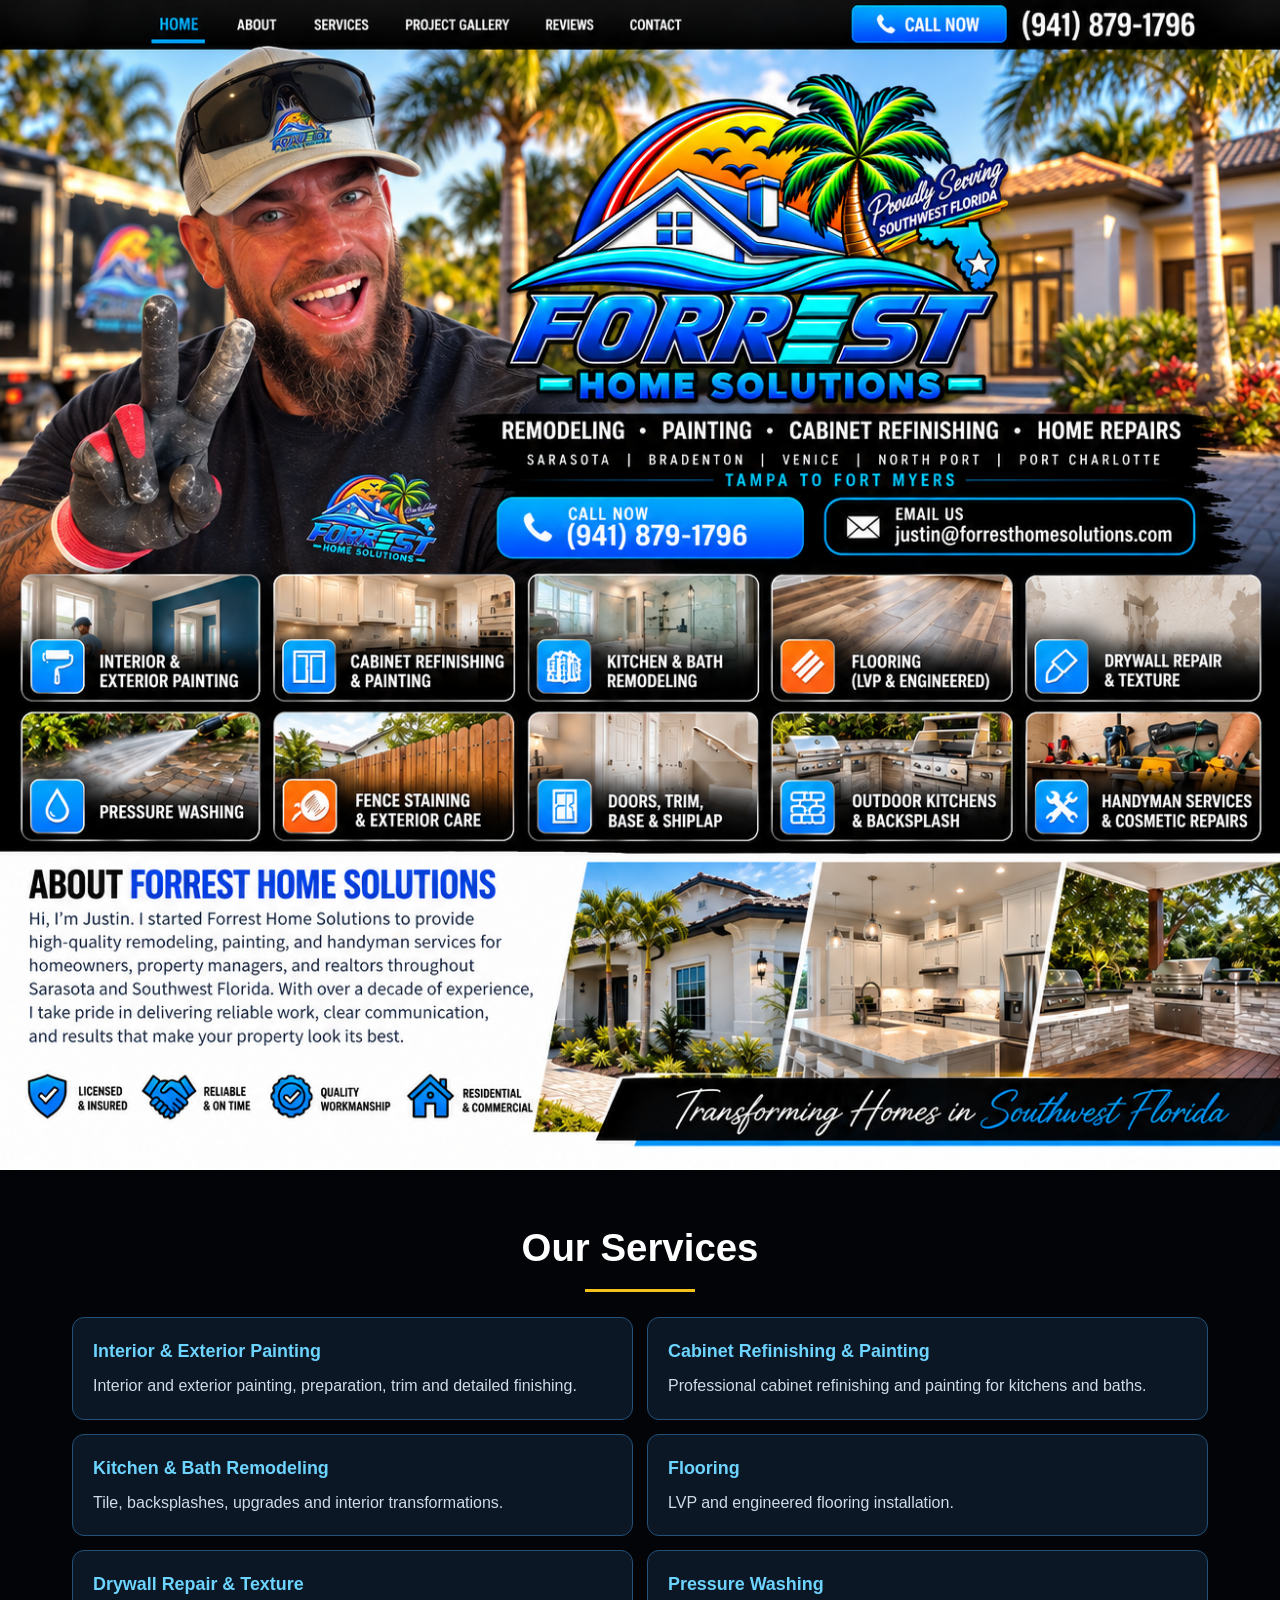
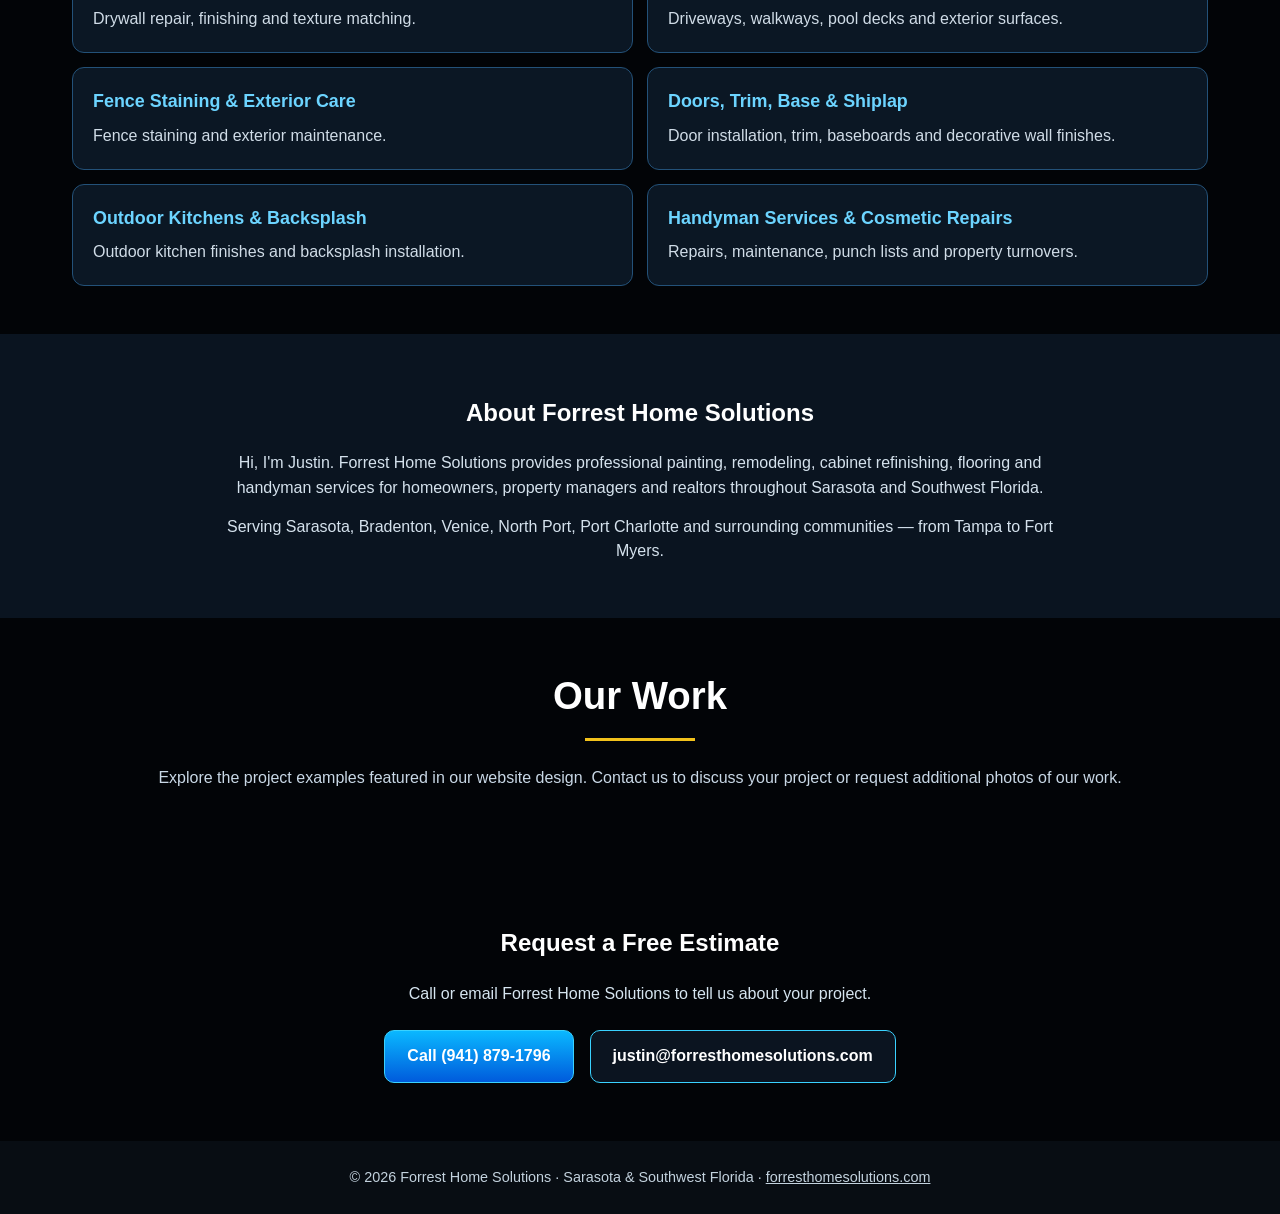
==== index.html @ 239de5be "Add files via upload" ====
<!doctype html>
<html lang="en"><head><meta charset="utf-8"><meta name="viewport" content="width=device-width,initial-scale=1">
<title>Forrest Home Solutions | Remodeling, Painting & Home Repairs</title>
<meta name="description" content="Forrest Home Solutions offers remodeling, painting, cabinet refinishing, flooring, drywall and home repair services in Sarasota and Southwest Florida.">
<meta name="theme-color" content="#02060b"><meta property="og:title" content="Forrest Home Solutions">
<meta property="og:image" content="https://forresthomesolutions.com/assets/approved-website-design.png">
<link rel="icon" href="assets/favicon.svg" type="image/svg+xml">
<link rel="canonical" href="https://forresthomesolutions.com/">
<style>:root{color-scheme:dark;--blue:#05b5ff;--gold:#f2c21b}
*{box-sizing:border-box}html{scroll-behavior:smooth}
body{margin:0;background:#020407;color:#fff;font:16px/1.55 Arial,Helvetica,sans-serif}
a{color:inherit}
.approved{position:relative;max-width:1312px;margin:0 auto;line-height:0}
.approved img{display:block;width:100%;height:auto}
.hotspot{position:absolute;display:block;z-index:2;border-radius:5px}
.hotspot:focus-visible,.hotspot:hover{outline:2px solid rgba(0,191,255,.75);outline-offset:-2px;background:rgba(0,174,255,.08)}
.quick,.mobile-actions{display:none}
.more{max-width:1180px;margin:0 auto;padding:48px 22px}
.more h2{font-size:clamp(1.8rem,3vw,2.5rem);text-align:center;margin:0 0 25px}
.more h2:after{content:'';display:block;width:110px;height:3px;background:var(--gold);margin:12px auto}
.service-grid{display:grid;grid-template-columns:repeat(2,minmax(0,1fr));gap:14px}
.service{background:#0b1724;border:1px solid #235178;border-radius:12px;padding:20px;scroll-margin-top:20px}
.service h3{margin:0 0 8px;color:#6cd4ff;font-size:1.12rem}.service p{color:#d0dce7;margin:0}
.about{background:#0a1420;padding:40px 22px;text-align:center}.about p{max-width:850px;margin:0 auto 14px;color:#d5e2ed}
.cta{display:inline-block;background:linear-gradient(#0ab8ff,#005bdc);color:#fff;text-decoration:none;padding:13px 22px;border:1px solid #3ad2ff;border-radius:10px;font-weight:bold;margin:8px}
.cta.alt{background:#0b1420}
.contact{text-align:center;padding:50px 22px}.contact p{color:#d6e5f0}
footer{text-align:center;padding:25px;background:#080d13;color:#c3d2de;font-size:.9rem}
@media(max-width:700px){
 .quick{display:flex;gap:8px;position:sticky;top:0;z-index:5;background:#030b14;padding:9px;justify-content:center;border-bottom:1px solid #1d7ec6}
 .quick a{flex:1;text-align:center;background:#076bd0;text-decoration:none;font-size:15px;font-weight:bold;padding:13px 5px;border-radius:8px;min-height:48px}
 .approved{width:100%;overflow:hidden}
 /* Zoom the original approved artwork on phones without altering the source image. */
 .approved img{width:155%;max-width:none;height:auto;margin-left:-27.5%}
 .approved .hotspot{display:none}
 .mobile-actions{display:grid;grid-template-columns:1fr 1fr;gap:10px;padding:14px 14px 20px;background:#020407}
 .mobile-actions .cta{margin:0;text-align:center;min-height:54px;display:flex;align-items:center;justify-content:center;font-size:17px}
 .service-grid{grid-template-columns:1fr}.more{padding:28px 16px}
 .contact .cta{display:block;margin:12px auto;max-width:420px;overflow-wrap:anywhere}
}
@media(prefers-reduced-motion:reduce){html{scroll-behavior:auto}}
</style></head>
<body id="home">
<nav class="quick" aria-label="Mobile quick actions"><a href="tel:+19418791796">Call Now</a><a href="mailto:justin@forresthomesolutions.com">Email Us</a><a href="#services">Services</a></nav>
<main>
<section class="approved" aria-label="Approved Forrest Home Solutions website artwork and navigation">
<img src="assets/approved-website-design.png" width="1312" height="1199" alt="Forrest Home Solutions approved website artwork with AI portrait, company logo, and service photos">
<a class="hotspot" aria-label="Home" href="#home" style="left:10.6707%;top:0%;width:4.4207%;height:3.9199%"></a><a class="hotspot" aria-label="About" href="#about" style="left:16.5396%;top:0%;width:4.0396%;height:3.9199%"></a><a class="hotspot" aria-label="Services" href="#services" style="left:22.4085%;top:0%;width:5.564%;height:3.9199%"></a><a class="hotspot" aria-label="Project gallery" href="#gallery" style="left:28.9634%;top:0%;width:9.1463%;height:3.9199%"></a><a class="hotspot" aria-label="Reviews" href="#contact" style="left:38.6433%;top:0%;width:5.2591%;height:3.9199%"></a><a class="hotspot" aria-label="Contact" href="#contact" style="left:45.2744%;top:0%;width:5.8689%;height:3.9199%"></a><a class="hotspot" aria-label="Call now" href="tel:+19418791796" style="left:64.0244%;top:0%;width:28.125%;height:3.9199%"></a><a class="hotspot" aria-label="Call now" href="tel:+19418791796" style="left:37.6524%;top:41.3678%;width:23.3994%;height:5.8382%"></a><a class="hotspot" aria-label="Email us" href="mailto:justin@forresthomesolutions.com?subject=Free%20Estimate%20Request" style="left:62.5%;top:41.3678%;width:29.497%;height:5.8382%"></a><a class="hotspot" aria-label="Interior &amp; Exterior Painting" href="#service-1" style="left:1.5244%;top:47.8732%;width:18.3689%;height:10.5088%"></a><a class="hotspot" aria-label="Cabinet Refinishing &amp; Painting" href="#service-2" style="left:20.8079%;top:47.8732%;width:18.5976%;height:10.5088%"></a><a class="hotspot" aria-label="Kitchen &amp; Bath Remodeling" href="#service-3" style="left:40.2439%;top:47.8732%;width:17.6829%;height:10.5088%"></a><a class="hotspot" aria-label="Flooring" href="#service-4" style="left:58.8415%;top:47.8732%;width:18.2927%;height:10.5088%"></a><a class="hotspot" aria-label="Drywall Repair &amp; Texture" href="#service-5" style="left:78.0488%;top:47.8732%;width:18.1402%;height:10.5088%"></a><a class="hotspot" aria-label="Pressure Washing" href="#service-6" style="left:1.5244%;top:59.2994%;width:18.3689%;height:10.8424%"></a><a class="hotspot" aria-label="Fence Staining &amp; Exterior Care" href="#service-7" style="left:20.8079%;top:59.2994%;width:18.5976%;height:10.8424%"></a><a class="hotspot" aria-label="Doors, Trim, Base &amp; Shiplap" href="#service-8" style="left:40.2439%;top:59.2994%;width:17.6829%;height:10.8424%"></a><a class="hotspot" aria-label="Outdoor Kitchens &amp; Backsplash" href="#service-9" style="left:58.8415%;top:59.2994%;width:18.2927%;height:10.8424%"></a><a class="hotspot" aria-label="Handyman Services &amp; Cosmetic Repairs" href="#service-10" style="left:78.0488%;top:59.2994%;width:18.1402%;height:10.8424%"></a>
</section>
<div class="mobile-actions" aria-label="Mobile contact buttons"><a class="cta" href="tel:+19418791796">Call Now</a><a class="cta alt" href="mailto:justin@forresthomesolutions.com?subject=Free%20Estimate%20Request">Email Us</a></div>
<section id="services" class="more"><h2>Our Services</h2><div class="service-grid">
<article id="service-1" class="service"><h3>Interior &amp; Exterior Painting</h3><p>Interior and exterior painting, preparation, trim and detailed finishing.</p></article><article id="service-2" class="service"><h3>Cabinet Refinishing &amp; Painting</h3><p>Professional cabinet refinishing and painting for kitchens and baths.</p></article><article id="service-3" class="service"><h3>Kitchen &amp; Bath Remodeling</h3><p>Tile, backsplashes, upgrades and interior transformations.</p></article><article id="service-4" class="service"><h3>Flooring</h3><p>LVP and engineered flooring installation.</p></article><article id="service-5" class="service"><h3>Drywall Repair &amp; Texture</h3><p>Drywall repair, finishing and texture matching.</p></article><article id="service-6" class="service"><h3>Pressure Washing</h3><p>Driveways, walkways, pool decks and exterior surfaces.</p></article><article id="service-7" class="service"><h3>Fence Staining &amp; Exterior Care</h3><p>Fence staining and exterior maintenance.</p></article><article id="service-8" class="service"><h3>Doors, Trim, Base &amp; Shiplap</h3><p>Door installation, trim, baseboards and decorative wall finishes.</p></article><article id="service-9" class="service"><h3>Outdoor Kitchens &amp; Backsplash</h3><p>Outdoor kitchen finishes and backsplash installation.</p></article><article id="service-10" class="service"><h3>Handyman Services &amp; Cosmetic Repairs</h3><p>Repairs, maintenance, punch lists and property turnovers.</p></article>
</div></section>
<section id="about" class="about"><h2>About Forrest Home Solutions</h2><p>Hi, I'm Justin. Forrest Home Solutions provides professional painting, remodeling, cabinet refinishing, flooring and handyman services for homeowners, property managers and realtors throughout Sarasota and Southwest Florida.</p><p>Serving Sarasota, Bradenton, Venice, North Port, Port Charlotte and surrounding communities — from Tampa to Fort Myers.</p></section>
<section id="gallery" class="more"><h2>Our Work</h2><p style="text-align:center;color:#c9d8e6">Explore the project examples featured in our website design. Contact us to discuss your project or request additional photos of our work.</p></section>
<section id="contact" class="contact"><h2>Request a Free Estimate</h2><p>Call or email Forrest Home Solutions to tell us about your project.</p><a class="cta" href="tel:+19418791796">Call (941) 879-1796</a><a class="cta alt" href="mailto:justin@forresthomesolutions.com?subject=Estimate%20Request">justin@forresthomesolutions.com</a></section>
</main><footer>© 2026 Forrest Home Solutions · Sarasota &amp; Southwest Florida · <a href="https://forresthomesolutions.com">forresthomesolutions.com</a></footer></body></html>
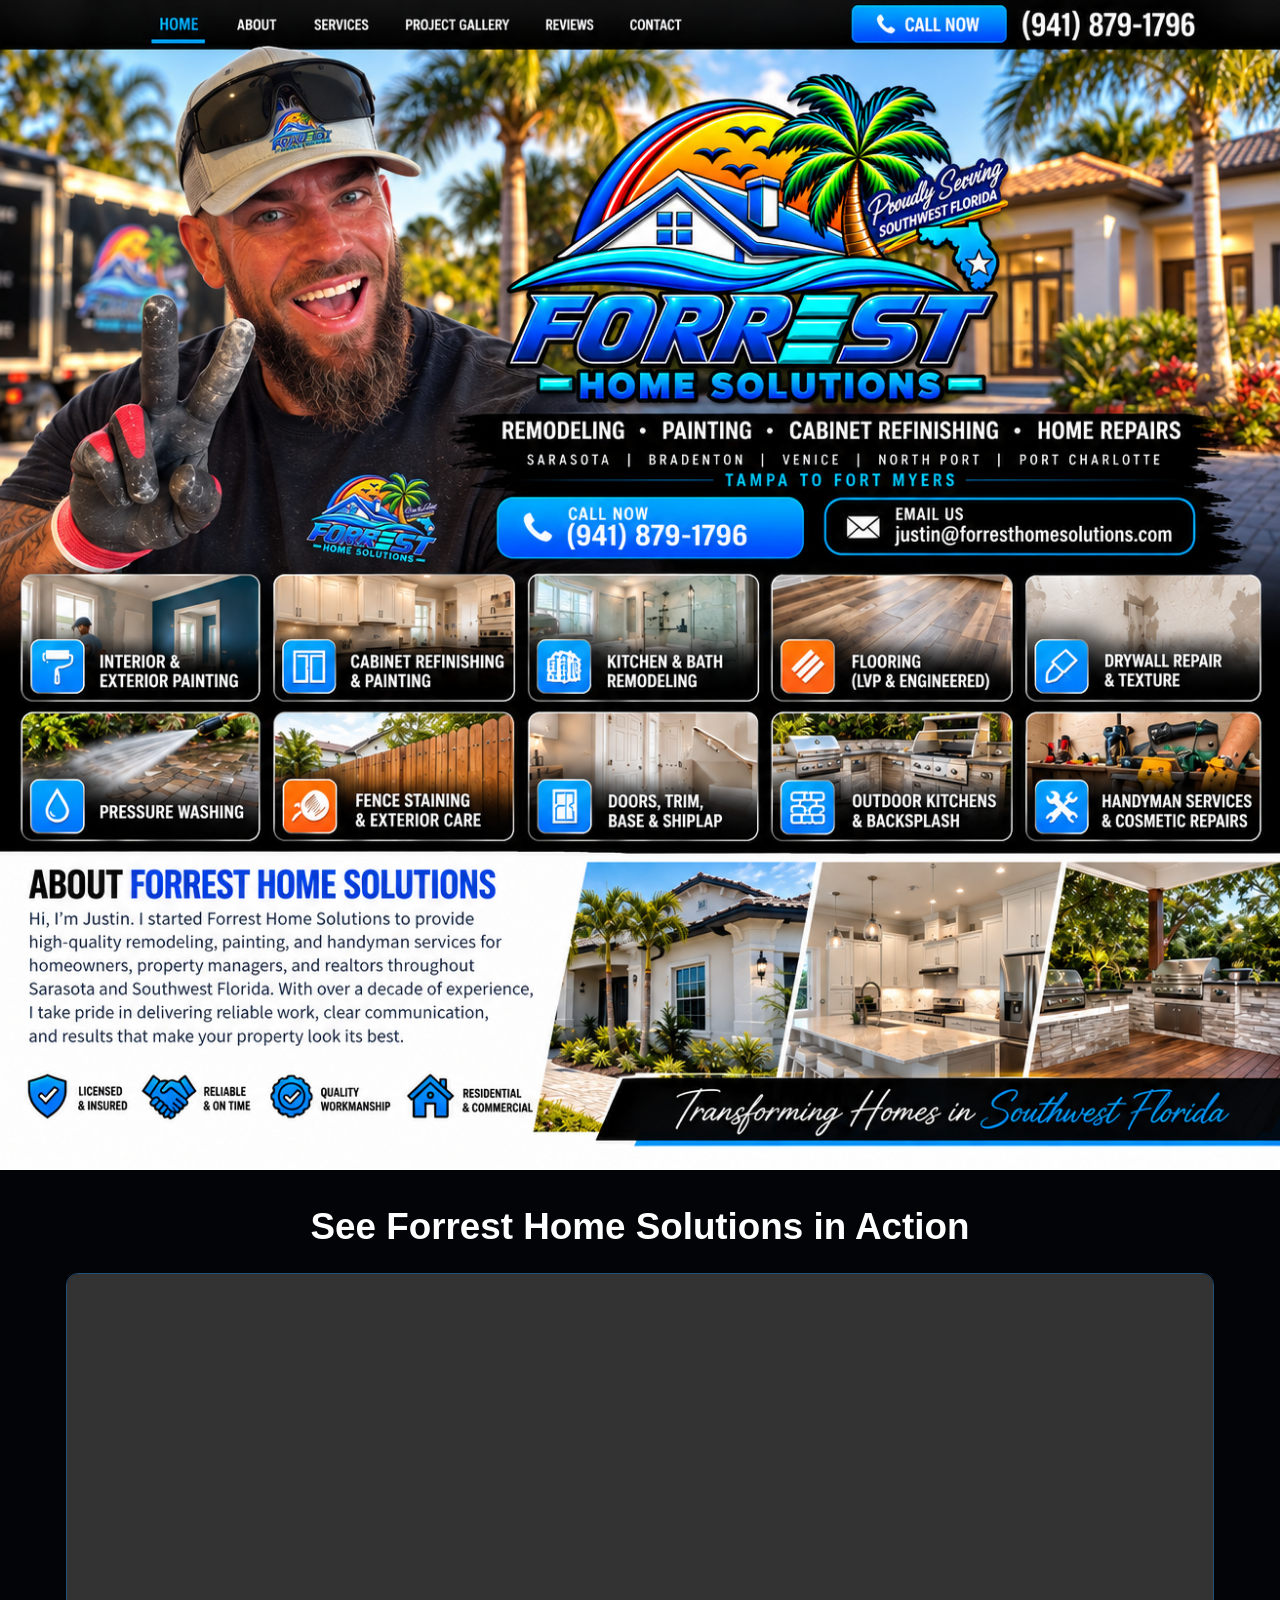
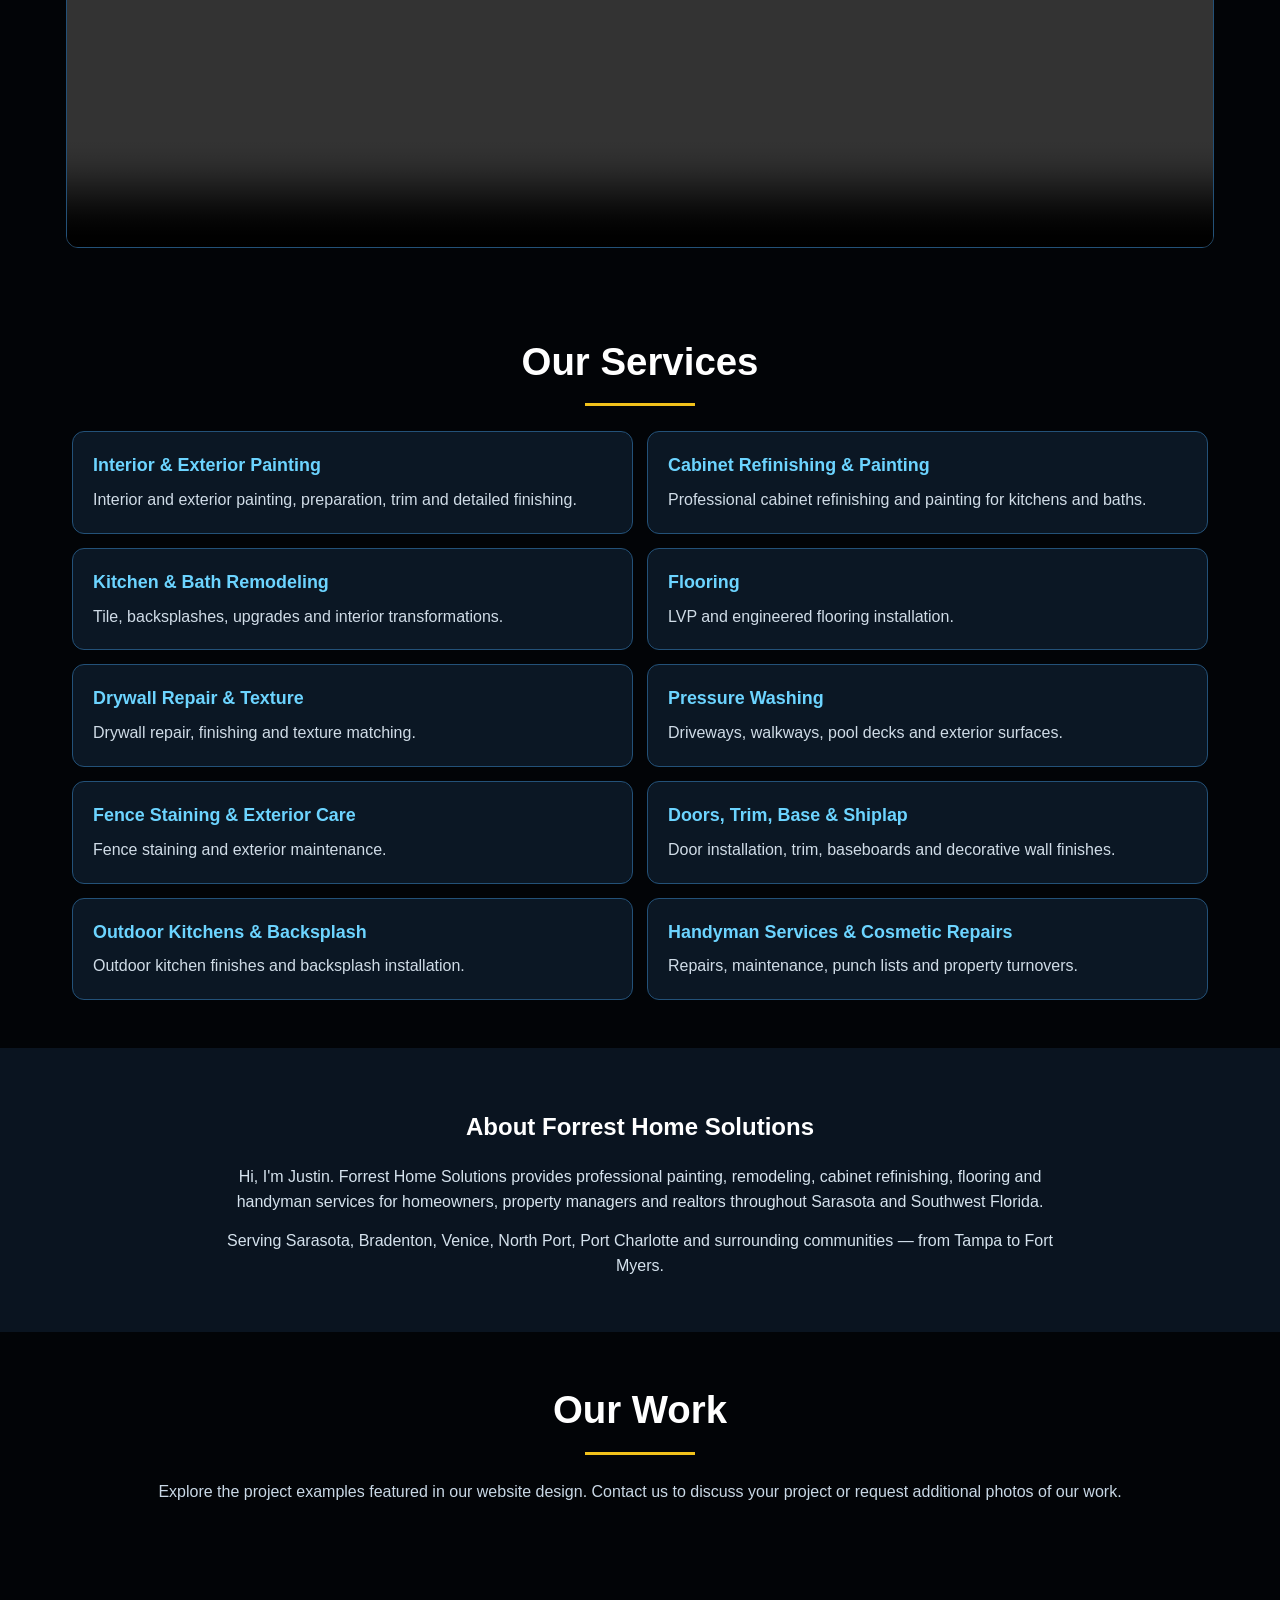
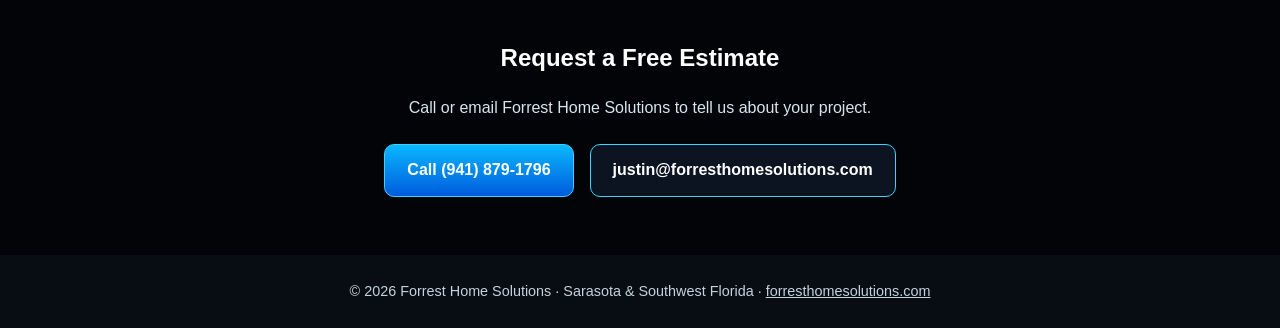
==== commit d633ba65: "Add files via upload" ====
--- a/index.html
+++ b/index.html
@@ -31,7 +31,7 @@
  .quick a{flex:1;text-align:center;background:#076bd0;text-decoration:none;font-size:15px;font-weight:bold;padding:13px 5px;border-radius:8px;min-height:48px}
  .approved{width:100%;overflow:hidden}
  /* Zoom the original approved artwork on phones without altering the source image. */
- .approved img{width:155%;max-width:none;height:auto;margin-left:-27.5%}
+ .approved img{width:100%;max-width:100%;height:auto;margin-left:0}
  .approved .hotspot{display:none}
  .mobile-actions{display:grid;grid-template-columns:1fr 1fr;gap:10px;padding:14px 14px 20px;background:#020407}
  .mobile-actions .cta{margin:0;text-align:center;min-height:54px;display:flex;align-items:center;justify-content:center;font-size:17px}
@@ -48,6 +48,13 @@
 <a class="hotspot" aria-label="Home" href="#home" style="left:10.6707%;top:0%;width:4.4207%;height:3.9199%"></a><a class="hotspot" aria-label="About" href="#about" style="left:16.5396%;top:0%;width:4.0396%;height:3.9199%"></a><a class="hotspot" aria-label="Services" href="#services" style="left:22.4085%;top:0%;width:5.564%;height:3.9199%"></a><a class="hotspot" aria-label="Project gallery" href="#gallery" style="left:28.9634%;top:0%;width:9.1463%;height:3.9199%"></a><a class="hotspot" aria-label="Reviews" href="#contact" style="left:38.6433%;top:0%;width:5.2591%;height:3.9199%"></a><a class="hotspot" aria-label="Contact" href="#contact" style="left:45.2744%;top:0%;width:5.8689%;height:3.9199%"></a><a class="hotspot" aria-label="Call now" href="tel:+19418791796" style="left:64.0244%;top:0%;width:28.125%;height:3.9199%"></a><a class="hotspot" aria-label="Call now" href="tel:+19418791796" style="left:37.6524%;top:41.3678%;width:23.3994%;height:5.8382%"></a><a class="hotspot" aria-label="Email us" href="mailto:justin@forresthomesolutions.com?subject=Free%20Estimate%20Request" style="left:62.5%;top:41.3678%;width:29.497%;height:5.8382%"></a><a class="hotspot" aria-label="Interior &amp; Exterior Painting" href="#service-1" style="left:1.5244%;top:47.8732%;width:18.3689%;height:10.5088%"></a><a class="hotspot" aria-label="Cabinet Refinishing &amp; Painting" href="#service-2" style="left:20.8079%;top:47.8732%;width:18.5976%;height:10.5088%"></a><a class="hotspot" aria-label="Kitchen &amp; Bath Remodeling" href="#service-3" style="left:40.2439%;top:47.8732%;width:17.6829%;height:10.5088%"></a><a class="hotspot" aria-label="Flooring" href="#service-4" style="left:58.8415%;top:47.8732%;width:18.2927%;height:10.5088%"></a><a class="hotspot" aria-label="Drywall Repair &amp; Texture" href="#service-5" style="left:78.0488%;top:47.8732%;width:18.1402%;height:10.5088%"></a><a class="hotspot" aria-label="Pressure Washing" href="#service-6" style="left:1.5244%;top:59.2994%;width:18.3689%;height:10.8424%"></a><a class="hotspot" aria-label="Fence Staining &amp; Exterior Care" href="#service-7" style="left:20.8079%;top:59.2994%;width:18.5976%;height:10.8424%"></a><a class="hotspot" aria-label="Doors, Trim, Base &amp; Shiplap" href="#service-8" style="left:40.2439%;top:59.2994%;width:17.6829%;height:10.8424%"></a><a class="hotspot" aria-label="Outdoor Kitchens &amp; Backsplash" href="#service-9" style="left:58.8415%;top:59.2994%;width:18.2927%;height:10.8424%"></a><a class="hotspot" aria-label="Handyman Services &amp; Cosmetic Repairs" href="#service-10" style="left:78.0488%;top:59.2994%;width:18.1402%;height:10.8424%"></a>
 </section>
 <div class="mobile-actions" aria-label="Mobile contact buttons"><a class="cta" href="tel:+19418791796">Call Now</a><a class="cta alt" href="mailto:justin@forresthomesolutions.com?subject=Free%20Estimate%20Request">Email Us</a></div>
+<section class="homepage-video-section" aria-label="Forrest Home Solutions project video" style="max-width:1180px;margin:0 auto;padding:28px 16px 36px;text-align:center">
+<h2 style="font-size:clamp(1.6rem,3vw,2.3rem);margin:0 0 18px;color:#fff">See Forrest Home Solutions in Action</h2>
+<video autoplay muted loop playsinline controls preload="metadata" aria-label="Forrest Home Solutions video" style="display:block;width:100%;height:auto;max-height:75vh;object-fit:contain;background:#000;border-radius:12px;border:1px solid #235178" onloadedmetadata="this.muted=true">
+<source src="homepage-video.mp4" type="video/mp4">
+Your browser does not support video playback.
+</video>
+</section>
 <section id="services" class="more"><h2>Our Services</h2><div class="service-grid">
 <article id="service-1" class="service"><h3>Interior &amp; Exterior Painting</h3><p>Interior and exterior painting, preparation, trim and detailed finishing.</p></article><article id="service-2" class="service"><h3>Cabinet Refinishing &amp; Painting</h3><p>Professional cabinet refinishing and painting for kitchens and baths.</p></article><article id="service-3" class="service"><h3>Kitchen &amp; Bath Remodeling</h3><p>Tile, backsplashes, upgrades and interior transformations.</p></article><article id="service-4" class="service"><h3>Flooring</h3><p>LVP and engineered flooring installation.</p></article><article id="service-5" class="service"><h3>Drywall Repair &amp; Texture</h3><p>Drywall repair, finishing and texture matching.</p></article><article id="service-6" class="service"><h3>Pressure Washing</h3><p>Driveways, walkways, pool decks and exterior surfaces.</p></article><article id="service-7" class="service"><h3>Fence Staining &amp; Exterior Care</h3><p>Fence staining and exterior maintenance.</p></article><article id="service-8" class="service"><h3>Doors, Trim, Base &amp; Shiplap</h3><p>Door installation, trim, baseboards and decorative wall finishes.</p></article><article id="service-9" class="service"><h3>Outdoor Kitchens &amp; Backsplash</h3><p>Outdoor kitchen finishes and backsplash installation.</p></article><article id="service-10" class="service"><h3>Handyman Services &amp; Cosmetic Repairs</h3><p>Repairs, maintenance, punch lists and property turnovers.</p></article>
 </div></section>
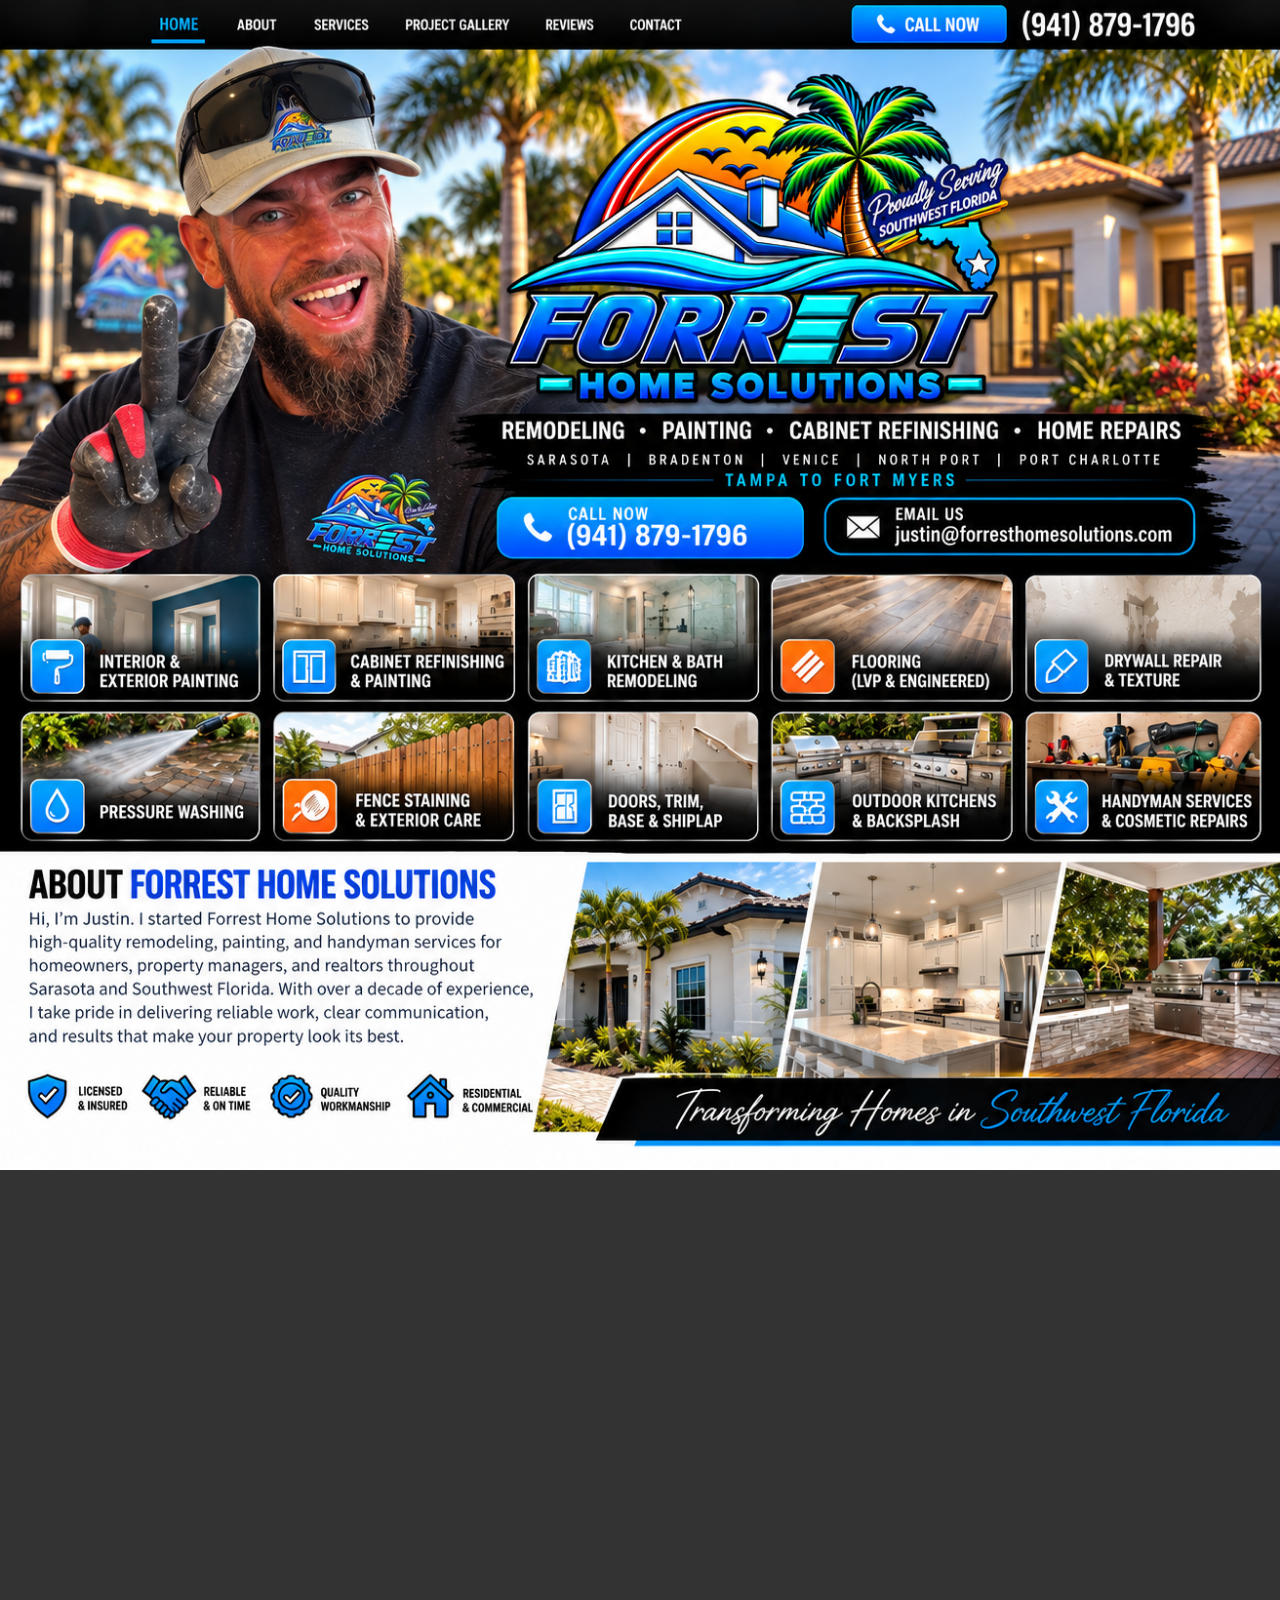
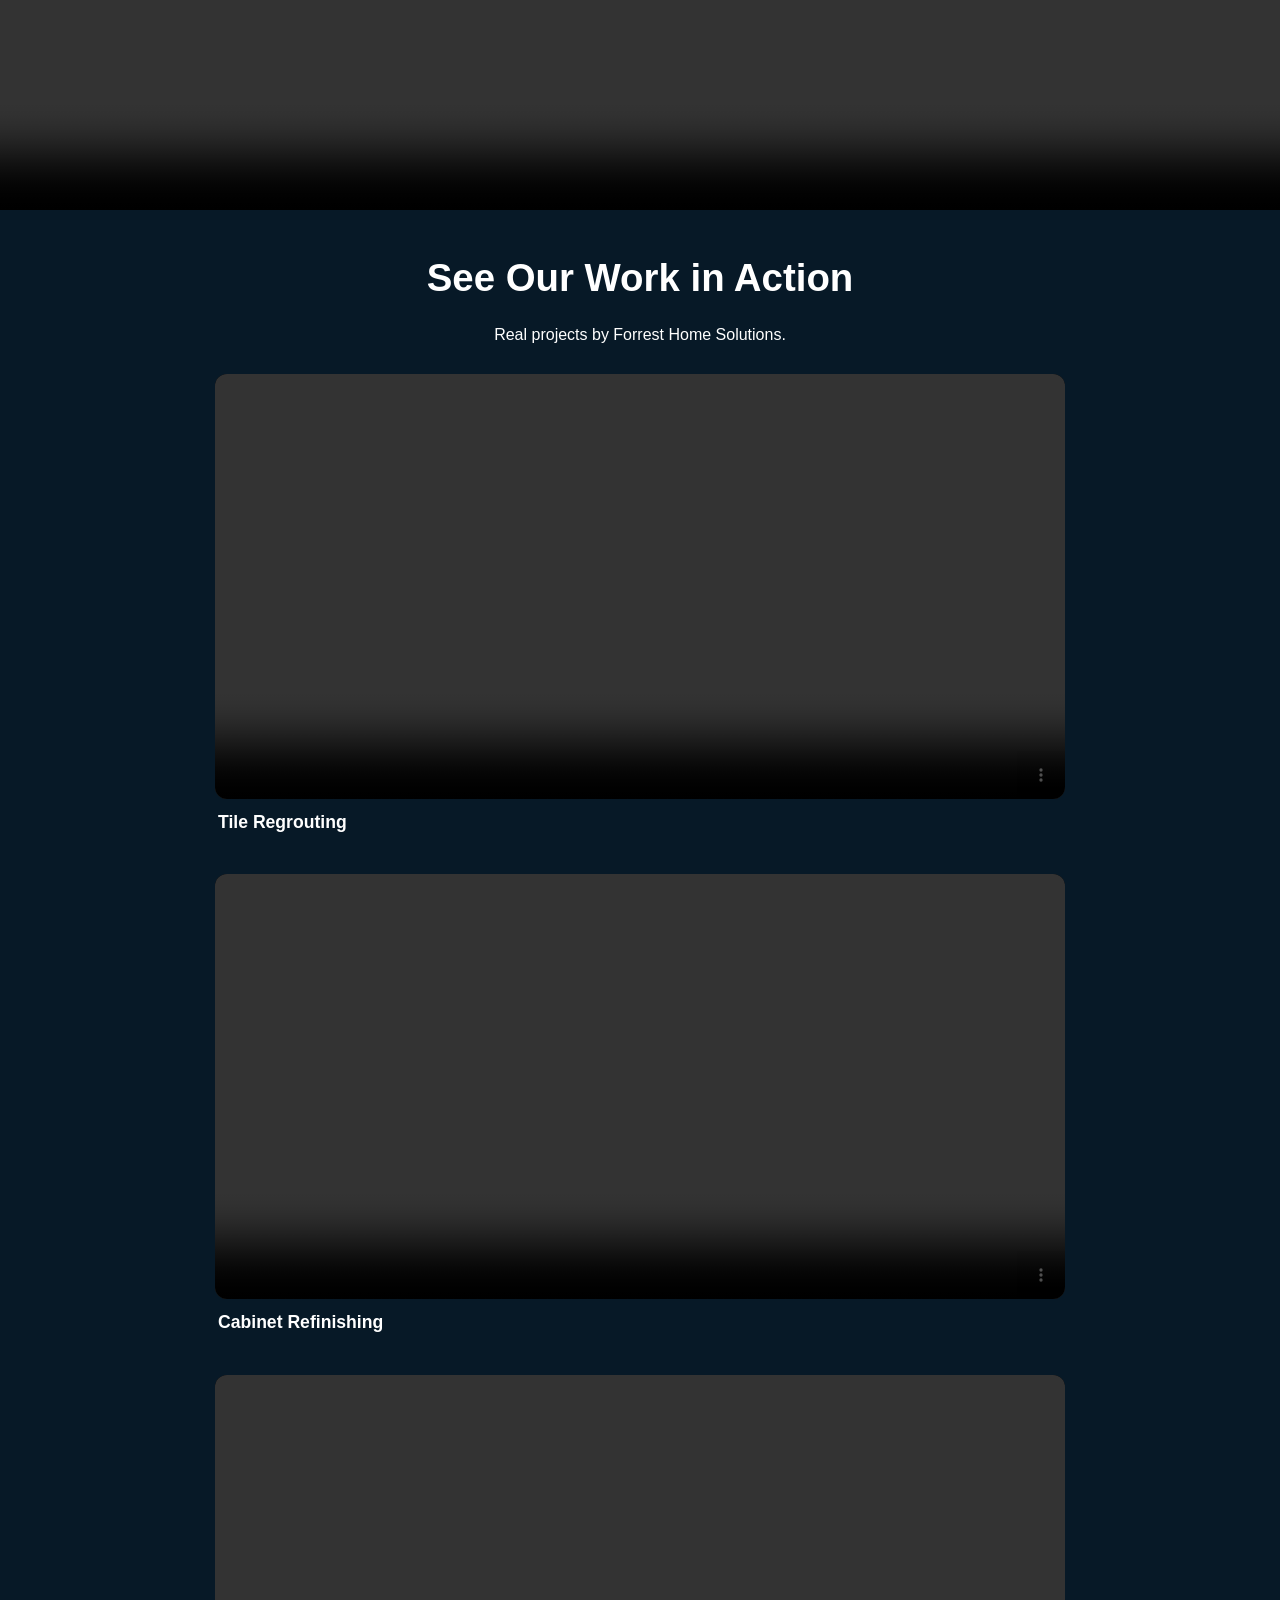
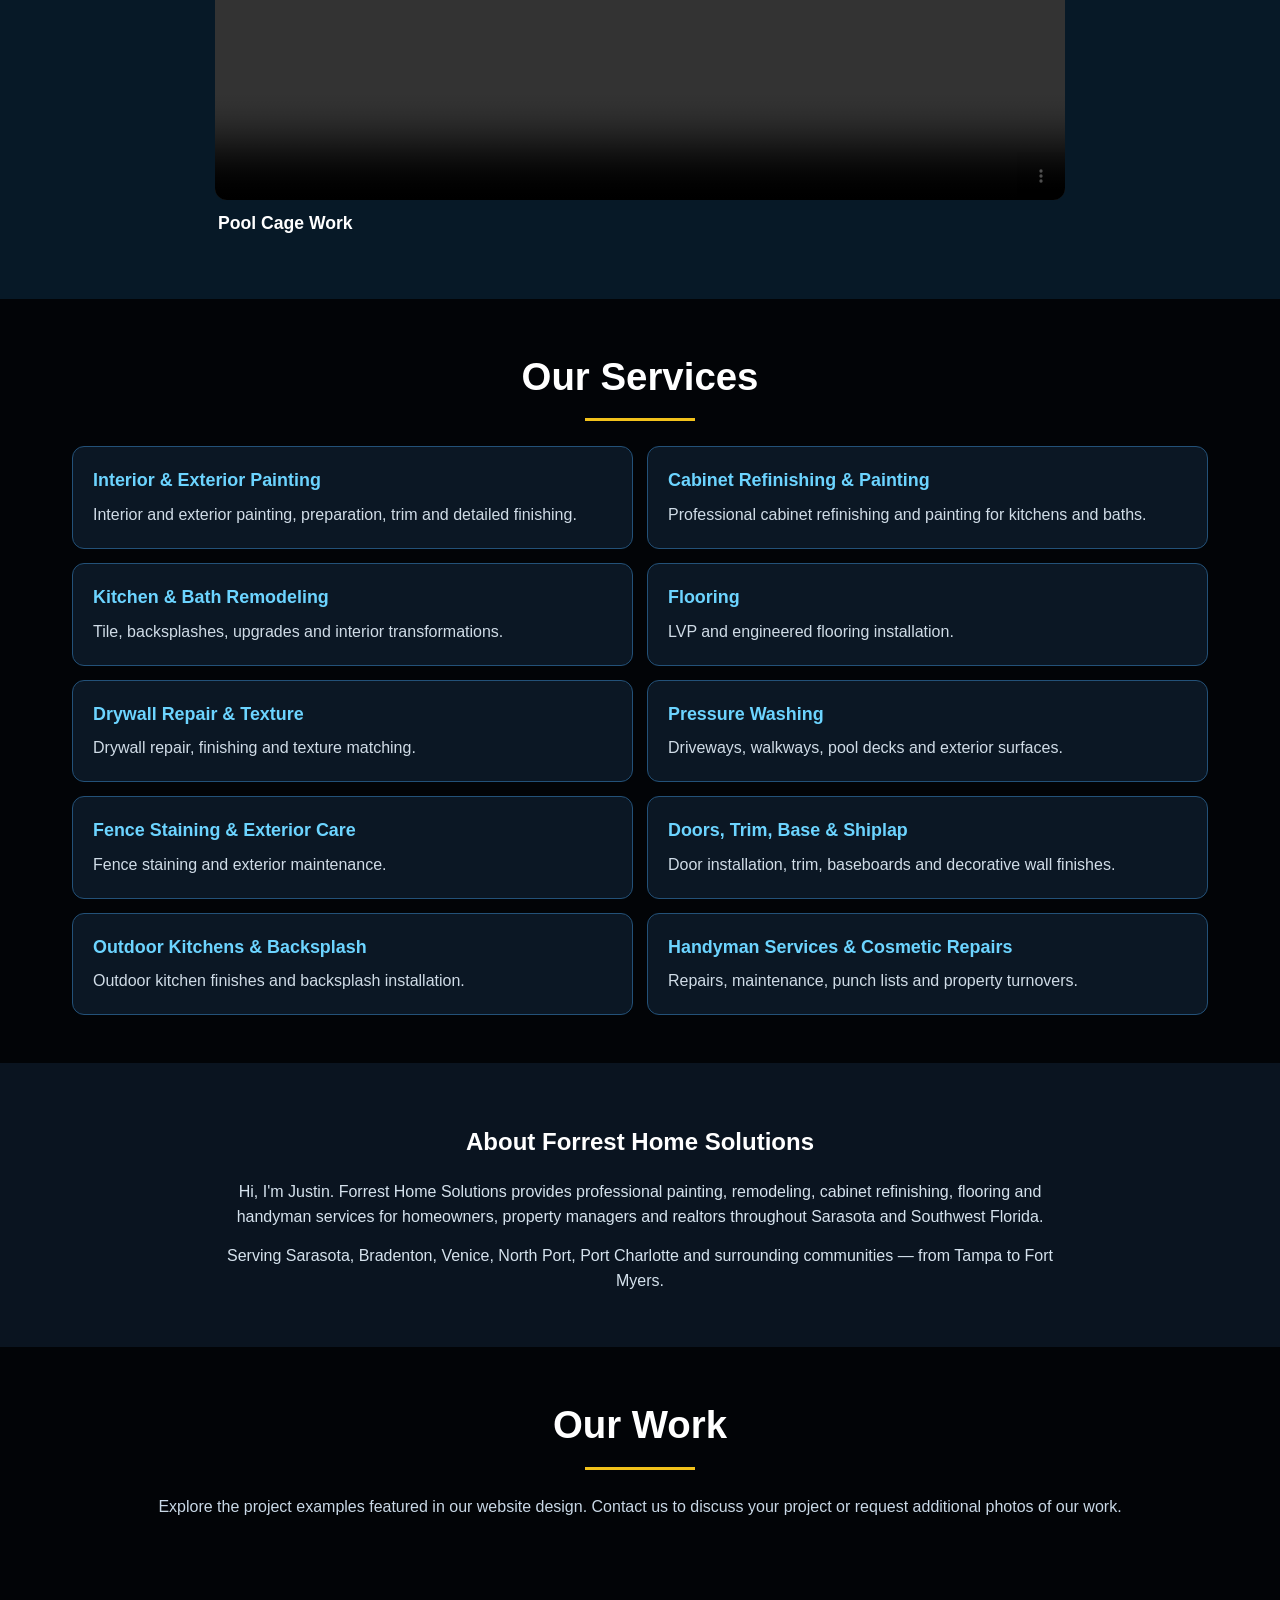
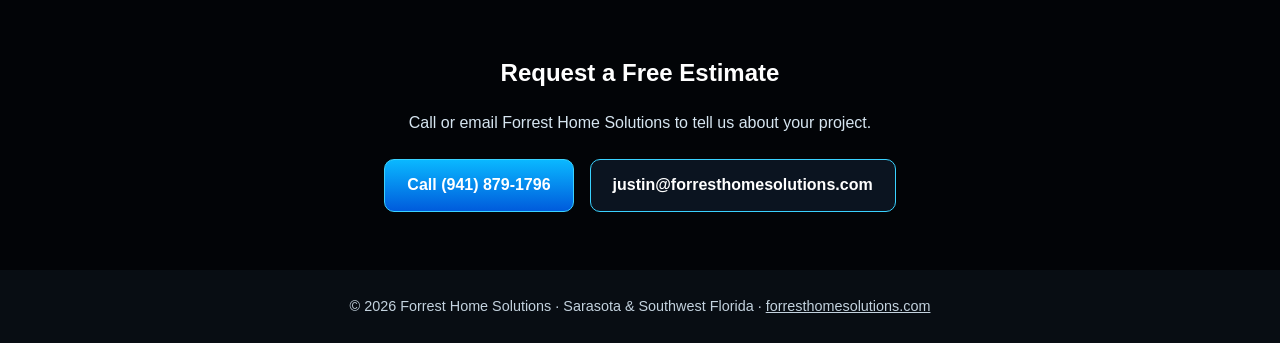
==== commit 48debaa5: "Add files via upload" ====
--- a/index.html
+++ b/index.html
@@ -39,7 +39,17 @@
  .contact .cta{display:block;margin:12px auto;max-width:420px;overflow-wrap:anywhere}
 }
 @media(prefers-reduced-motion:reduce){html{scroll-behavior:auto}}
-</style></head>
+.homepage-video{max-width:1312px;margin:auto;background:#000}.homepage-video video{display:block;width:100%;height:auto;max-height:740px;object-fit:contain}
+</style>
+<style>
+.project-videos{background:#071927;color:white;padding:38px 16px 52px;text-align:center}
+.project-videos h2{font-size:clamp(1.7rem,4vw,2.4rem);margin:0 0 12px}
+.project-videos .video-list{max-width:850px;margin:26px auto 0;display:grid;gap:28px}
+.project-videos figure{margin:0;text-align:left}
+.project-videos video{width:100%;height:auto;max-height:560px;display:block;object-fit:contain;background:#000;border-radius:12px}
+.project-videos figcaption{padding:10px 3px;font-size:1.1rem;font-weight:600}
+</style>
+</head>
 <body id="home">
 <nav class="quick" aria-label="Mobile quick actions"><a href="tel:+19418791796">Call Now</a><a href="mailto:justin@forresthomesolutions.com">Email Us</a><a href="#services">Services</a></nav>
 <main>
@@ -47,18 +57,32 @@
 <img src="assets/approved-website-design.png" width="1312" height="1199" alt="Forrest Home Solutions approved website artwork with AI portrait, company logo, and service photos">
 <a class="hotspot" aria-label="Home" href="#home" style="left:10.6707%;top:0%;width:4.4207%;height:3.9199%"></a><a class="hotspot" aria-label="About" href="#about" style="left:16.5396%;top:0%;width:4.0396%;height:3.9199%"></a><a class="hotspot" aria-label="Services" href="#services" style="left:22.4085%;top:0%;width:5.564%;height:3.9199%"></a><a class="hotspot" aria-label="Project gallery" href="#gallery" style="left:28.9634%;top:0%;width:9.1463%;height:3.9199%"></a><a class="hotspot" aria-label="Reviews" href="#contact" style="left:38.6433%;top:0%;width:5.2591%;height:3.9199%"></a><a class="hotspot" aria-label="Contact" href="#contact" style="left:45.2744%;top:0%;width:5.8689%;height:3.9199%"></a><a class="hotspot" aria-label="Call now" href="tel:+19418791796" style="left:64.0244%;top:0%;width:28.125%;height:3.9199%"></a><a class="hotspot" aria-label="Call now" href="tel:+19418791796" style="left:37.6524%;top:41.3678%;width:23.3994%;height:5.8382%"></a><a class="hotspot" aria-label="Email us" href="mailto:justin@forresthomesolutions.com?subject=Free%20Estimate%20Request" style="left:62.5%;top:41.3678%;width:29.497%;height:5.8382%"></a><a class="hotspot" aria-label="Interior &amp; Exterior Painting" href="#service-1" style="left:1.5244%;top:47.8732%;width:18.3689%;height:10.5088%"></a><a class="hotspot" aria-label="Cabinet Refinishing &amp; Painting" href="#service-2" style="left:20.8079%;top:47.8732%;width:18.5976%;height:10.5088%"></a><a class="hotspot" aria-label="Kitchen &amp; Bath Remodeling" href="#service-3" style="left:40.2439%;top:47.8732%;width:17.6829%;height:10.5088%"></a><a class="hotspot" aria-label="Flooring" href="#service-4" style="left:58.8415%;top:47.8732%;width:18.2927%;height:10.5088%"></a><a class="hotspot" aria-label="Drywall Repair &amp; Texture" href="#service-5" style="left:78.0488%;top:47.8732%;width:18.1402%;height:10.5088%"></a><a class="hotspot" aria-label="Pressure Washing" href="#service-6" style="left:1.5244%;top:59.2994%;width:18.3689%;height:10.8424%"></a><a class="hotspot" aria-label="Fence Staining &amp; Exterior Care" href="#service-7" style="left:20.8079%;top:59.2994%;width:18.5976%;height:10.8424%"></a><a class="hotspot" aria-label="Doors, Trim, Base &amp; Shiplap" href="#service-8" style="left:40.2439%;top:59.2994%;width:17.6829%;height:10.8424%"></a><a class="hotspot" aria-label="Outdoor Kitchens &amp; Backsplash" href="#service-9" style="left:58.8415%;top:59.2994%;width:18.2927%;height:10.8424%"></a><a class="hotspot" aria-label="Handyman Services &amp; Cosmetic Repairs" href="#service-10" style="left:78.0488%;top:59.2994%;width:18.1402%;height:10.8424%"></a>
 </section>
+<section class="homepage-video" aria-label="Project video"><video autoplay muted loop playsinline controls preload="metadata" aria-label="Forrest Home Solutions project video"><source src="homepage-video.mp4" type="video/mp4"></video></section>
+<section class="project-videos" id="project-videos"><h2>See Our Work in Action</h2>
+<p>Real projects by Forrest Home Solutions.</p><div class="video-list">
+<figure><video muted loop playsinline controls preload="metadata" src="videos/tile-grout.mp4"></video><figcaption>Tile Regrouting</figcaption></figure>
+<figure><video muted loop playsinline controls preload="metadata" src="videos/cabinet-refinish.mp4"></video><figcaption>Cabinet Refinishing</figcaption></figure>
+<figure><video muted loop playsinline controls preload="metadata" src="videos/pool-cage.mp4"></video><figcaption>Pool Cage Work</figcaption></figure>
+</div></section>
 <div class="mobile-actions" aria-label="Mobile contact buttons"><a class="cta" href="tel:+19418791796">Call Now</a><a class="cta alt" href="mailto:justin@forresthomesolutions.com?subject=Free%20Estimate%20Request">Email Us</a></div>
-<section class="homepage-video-section" aria-label="Forrest Home Solutions project video" style="max-width:1180px;margin:0 auto;padding:28px 16px 36px;text-align:center">
-<h2 style="font-size:clamp(1.6rem,3vw,2.3rem);margin:0 0 18px;color:#fff">See Forrest Home Solutions in Action</h2>
-<video autoplay muted loop playsinline controls preload="metadata" aria-label="Forrest Home Solutions video" style="display:block;width:100%;height:auto;max-height:75vh;object-fit:contain;background:#000;border-radius:12px;border:1px solid #235178" onloadedmetadata="this.muted=true">
-<source src="homepage-video.mp4" type="video/mp4">
-Your browser does not support video playback.
-</video>
-</section>
 <section id="services" class="more"><h2>Our Services</h2><div class="service-grid">
 <article id="service-1" class="service"><h3>Interior &amp; Exterior Painting</h3><p>Interior and exterior painting, preparation, trim and detailed finishing.</p></article><article id="service-2" class="service"><h3>Cabinet Refinishing &amp; Painting</h3><p>Professional cabinet refinishing and painting for kitchens and baths.</p></article><article id="service-3" class="service"><h3>Kitchen &amp; Bath Remodeling</h3><p>Tile, backsplashes, upgrades and interior transformations.</p></article><article id="service-4" class="service"><h3>Flooring</h3><p>LVP and engineered flooring installation.</p></article><article id="service-5" class="service"><h3>Drywall Repair &amp; Texture</h3><p>Drywall repair, finishing and texture matching.</p></article><article id="service-6" class="service"><h3>Pressure Washing</h3><p>Driveways, walkways, pool decks and exterior surfaces.</p></article><article id="service-7" class="service"><h3>Fence Staining &amp; Exterior Care</h3><p>Fence staining and exterior maintenance.</p></article><article id="service-8" class="service"><h3>Doors, Trim, Base &amp; Shiplap</h3><p>Door installation, trim, baseboards and decorative wall finishes.</p></article><article id="service-9" class="service"><h3>Outdoor Kitchens &amp; Backsplash</h3><p>Outdoor kitchen finishes and backsplash installation.</p></article><article id="service-10" class="service"><h3>Handyman Services &amp; Cosmetic Repairs</h3><p>Repairs, maintenance, punch lists and property turnovers.</p></article>
 </div></section>
 <section id="about" class="about"><h2>About Forrest Home Solutions</h2><p>Hi, I'm Justin. Forrest Home Solutions provides professional painting, remodeling, cabinet refinishing, flooring and handyman services for homeowners, property managers and realtors throughout Sarasota and Southwest Florida.</p><p>Serving Sarasota, Bradenton, Venice, North Port, Port Charlotte and surrounding communities — from Tampa to Fort Myers.</p></section>
 <section id="gallery" class="more"><h2>Our Work</h2><p style="text-align:center;color:#c9d8e6">Explore the project examples featured in our website design. Contact us to discuss your project or request additional photos of our work.</p></section>
 <section id="contact" class="contact"><h2>Request a Free Estimate</h2><p>Call or email Forrest Home Solutions to tell us about your project.</p><a class="cta" href="tel:+19418791796">Call (941) 879-1796</a><a class="cta alt" href="mailto:justin@forresthomesolutions.com?subject=Estimate%20Request">justin@forresthomesolutions.com</a></section>
-</main><footer>© 2026 Forrest Home Solutions · Sarasota &amp; Southwest Florida · <a href="https://forresthomesolutions.com">forresthomesolutions.com</a></footer></body></html>+</main><footer>© 2026 Forrest Home Solutions · Sarasota &amp; Southwest Florida · <a href="https://forresthomesolutions.com">forresthomesolutions.com</a></footer><script>
+(function(){
+const vids=[...document.querySelectorAll('.project-videos video')];
+if(!('IntersectionObserver' in window))return;
+const observer=new IntersectionObserver(entries=>{
+for(const e of entries){
+if(e.isIntersecting){
+for(const v of vids)if(v!==e.target)v.pause();
+e.target.play().catch(()=>{});
+}else e.target.pause();
+}
+},{threshold:0.55});
+vids.forEach(v=>observer.observe(v));
+})();
+</script></body></html>
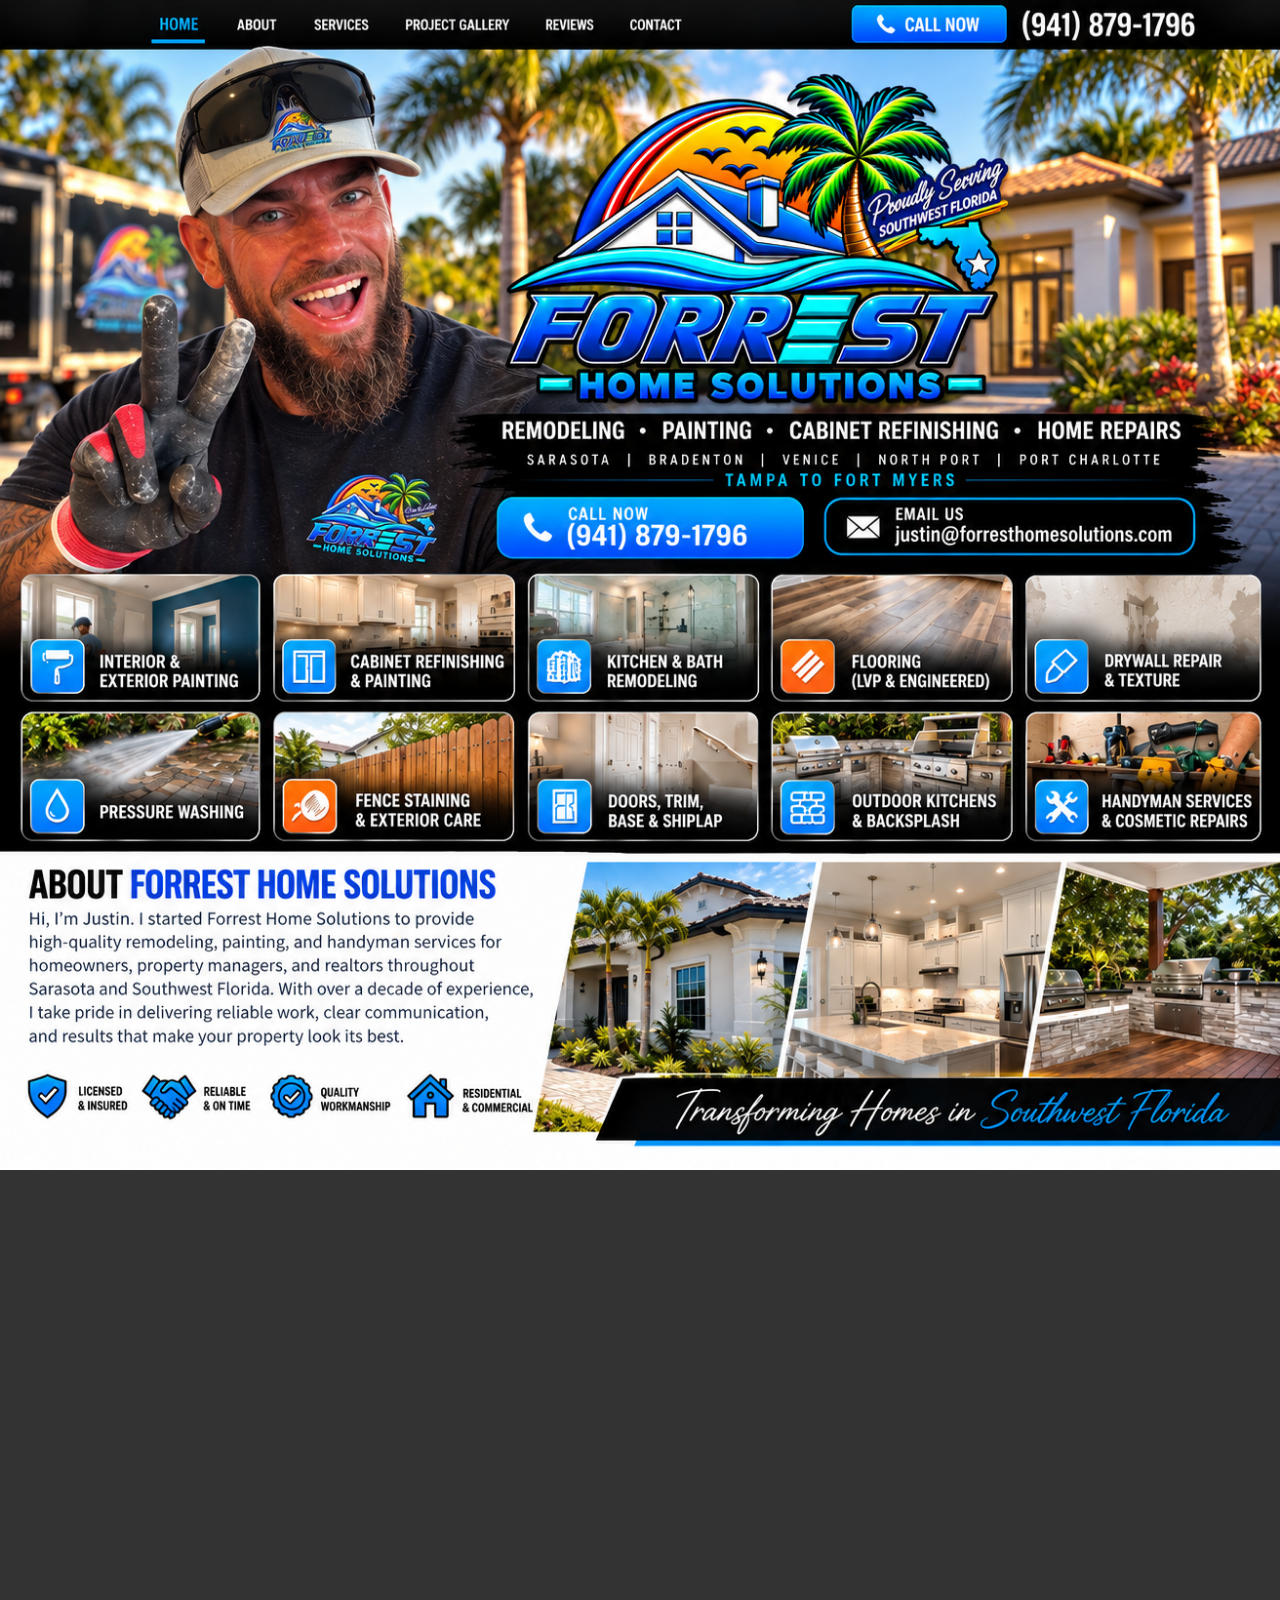
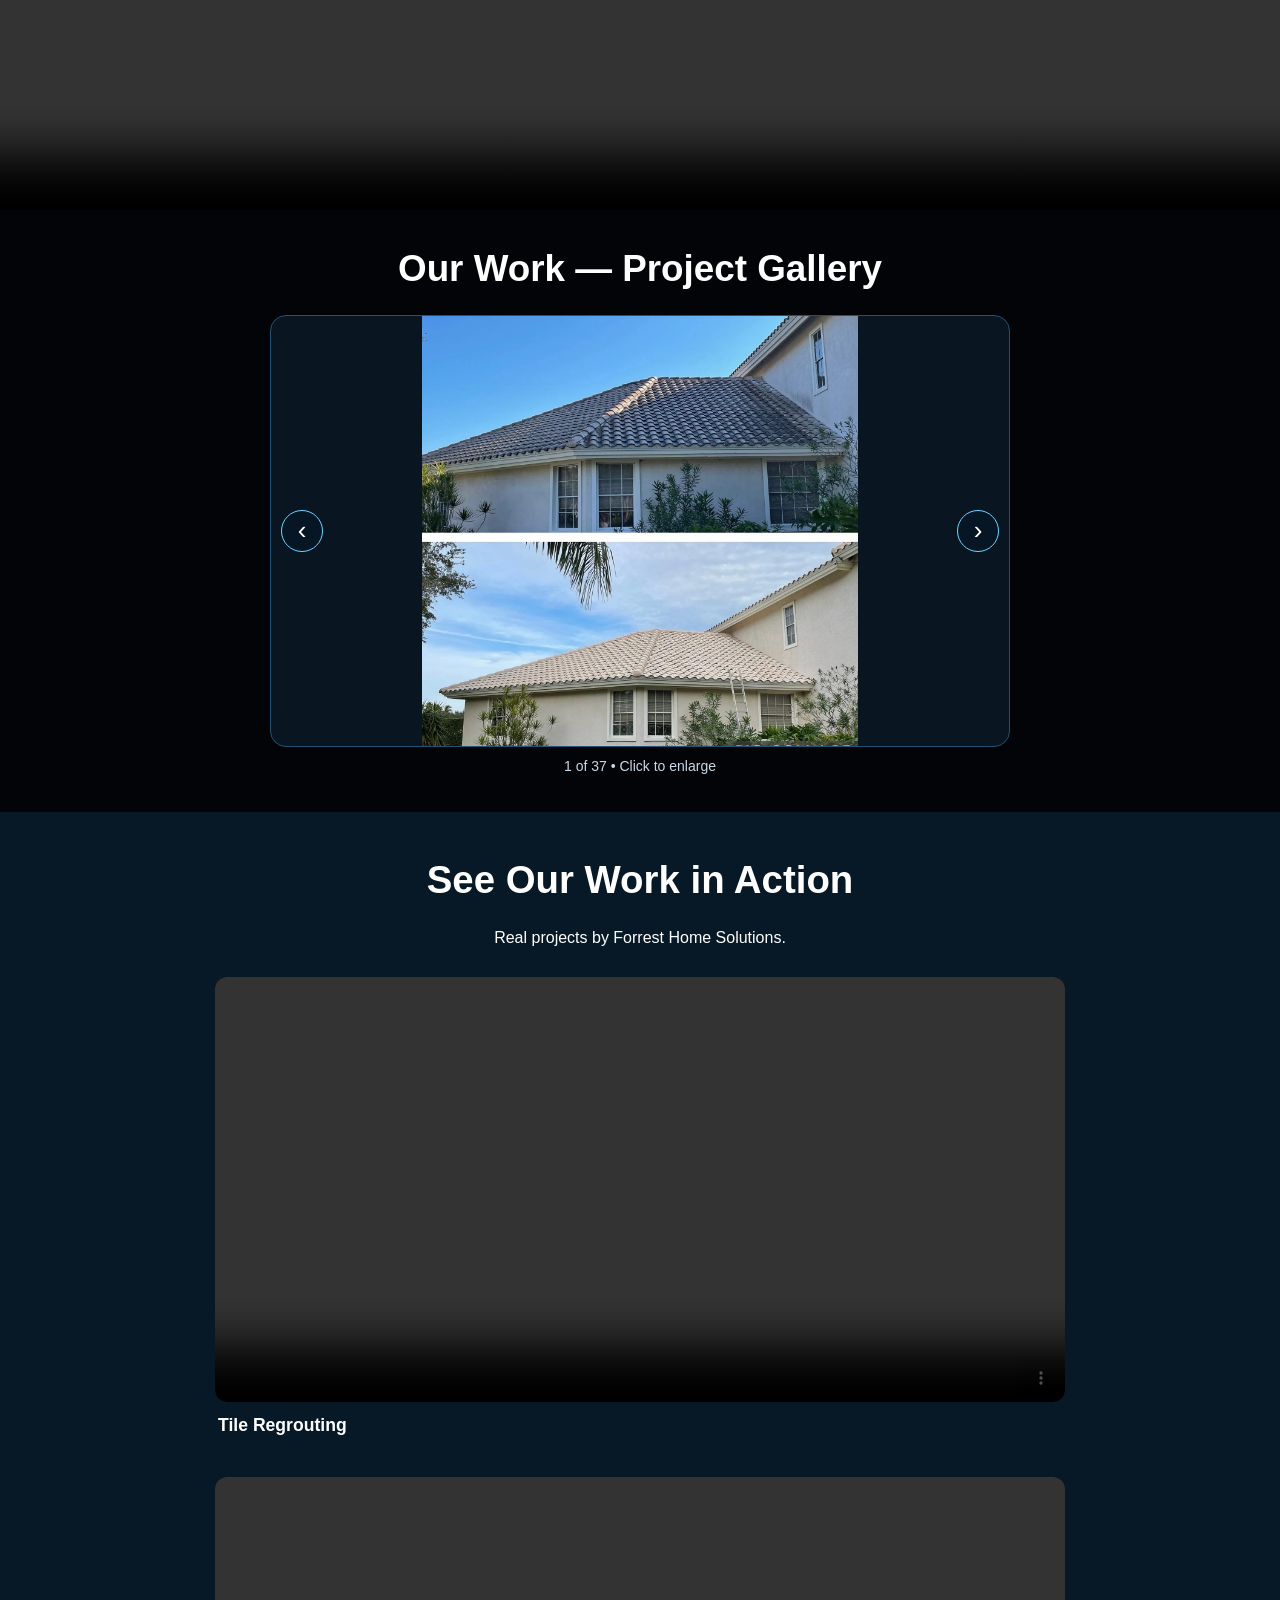
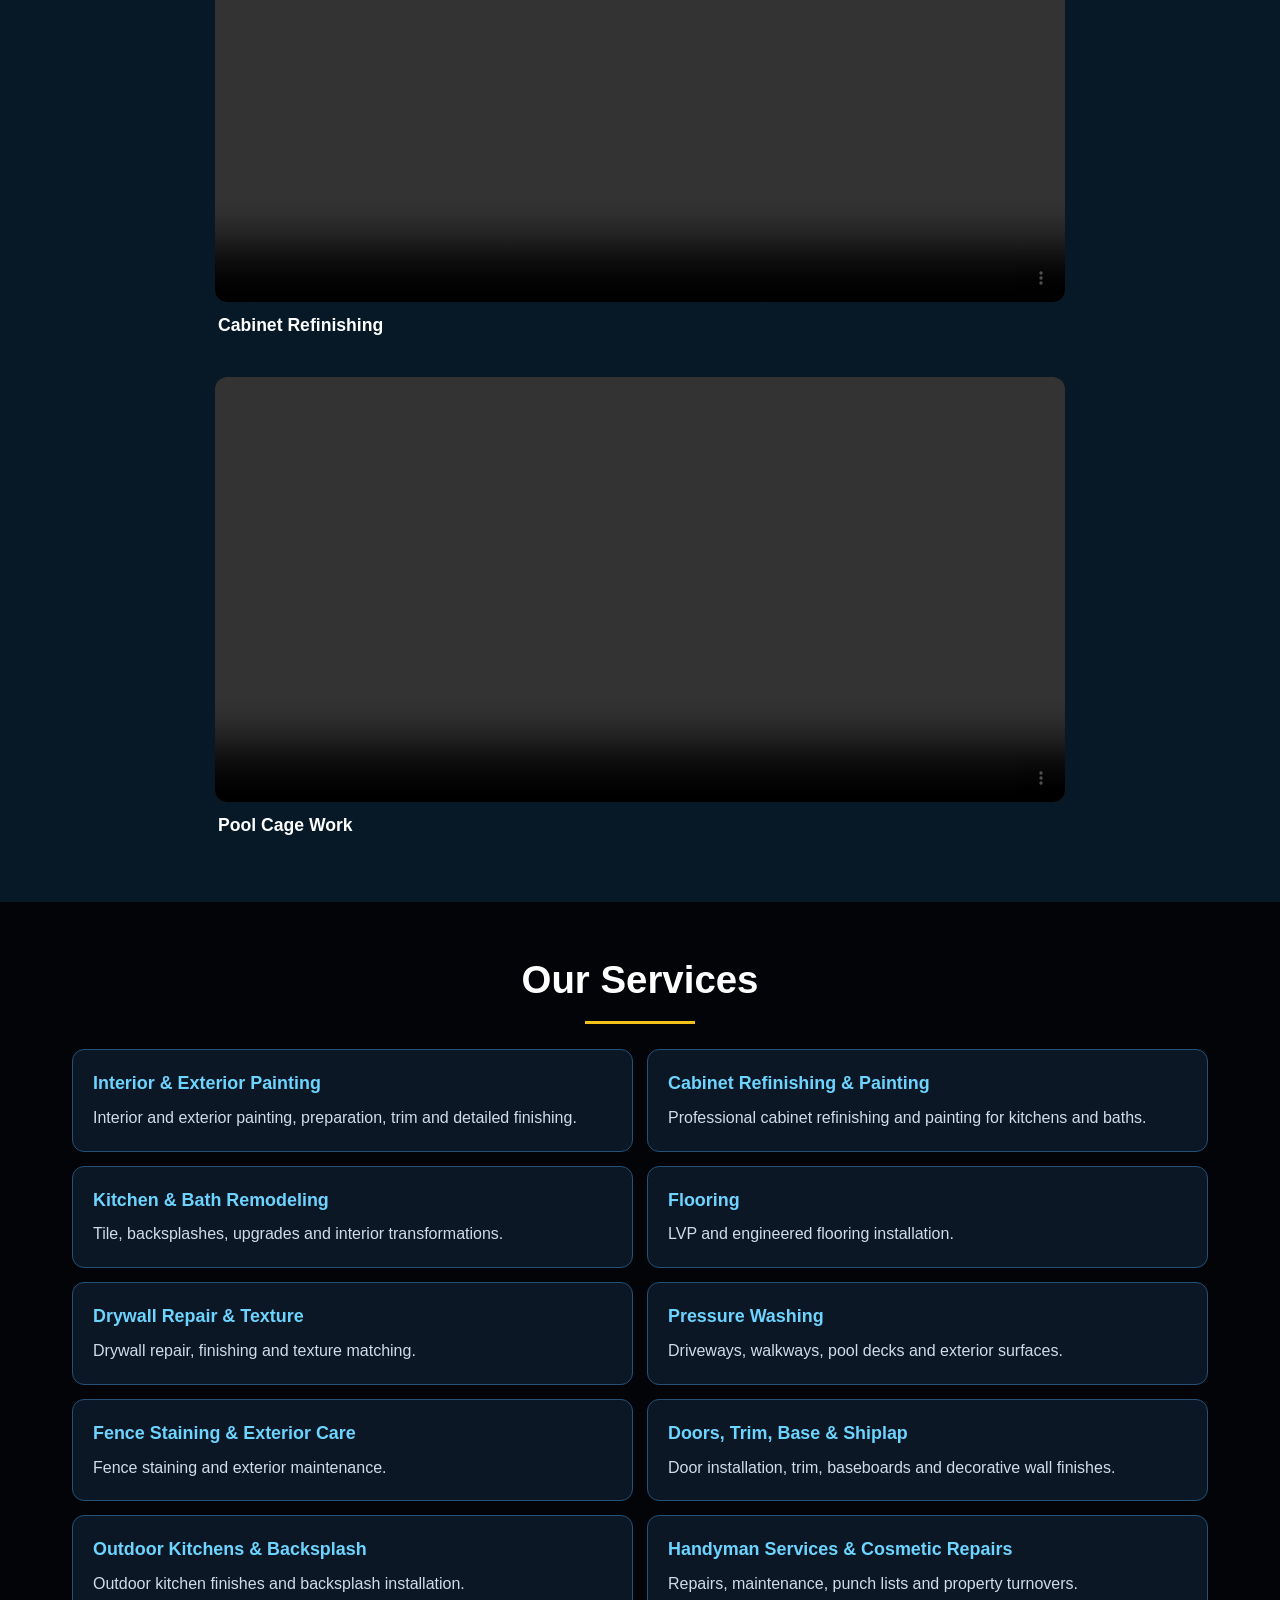
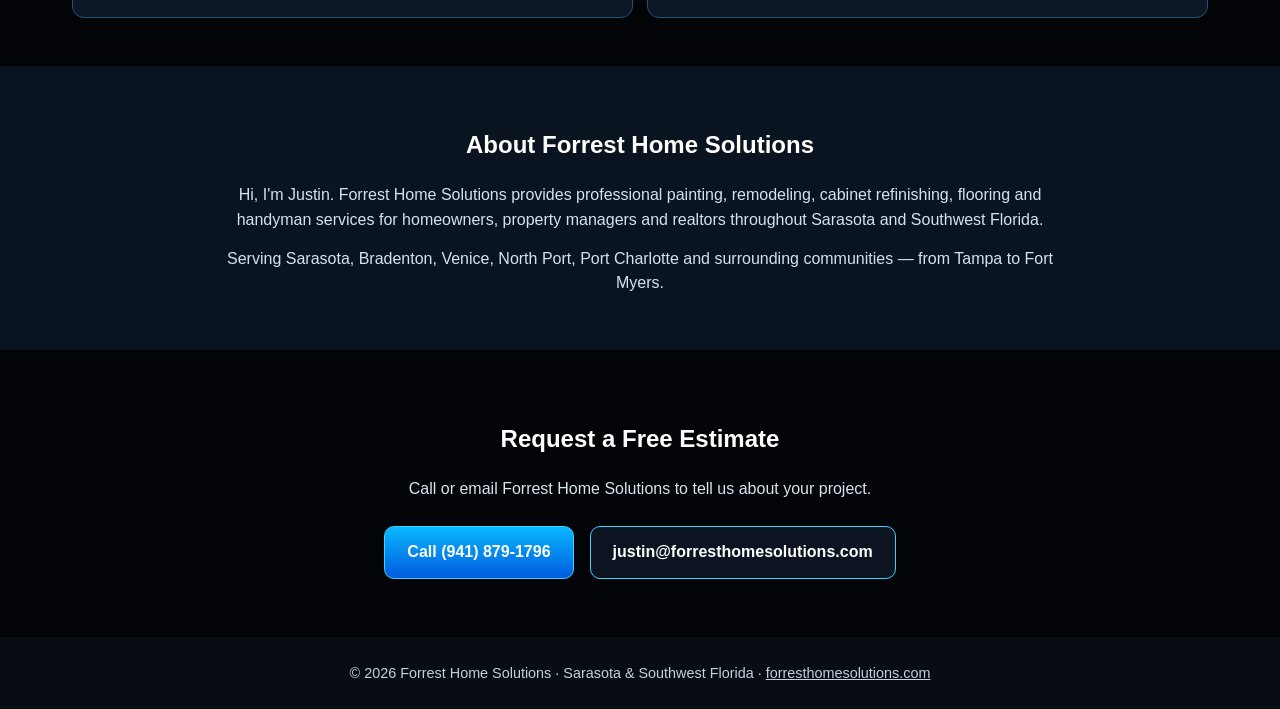
==== commit 035d5a80: "Add files via upload" ====
--- a/index.html
+++ b/index.html
@@ -49,6 +49,22 @@
 .project-videos video{width:100%;height:auto;max-height:560px;display:block;object-fit:contain;background:#000;border-radius:12px}
 .project-videos figcaption{padding:10px 3px;font-size:1.1rem;font-weight:600}
 </style>
+
+<style>
+/* Compact, automatically advancing project gallery */
+.fhs-gallery{max-width:1050px;margin:0 auto;padding:30px 16px 35px;text-align:center;color:#fff}
+.fhs-gallery h2{font-size:clamp(1.5rem,3.5vw,2.3rem);margin:0 0 18px}
+.fhs-gallery-stage{max-width:740px;margin:auto;position:relative;background:#091521;border:1px solid #225174;border-radius:16px;overflow:hidden}
+.fhs-gallery-stage img{display:block;width:100%;height:clamp(220px,42vw,430px);object-fit:contain;cursor:zoom-in}
+.fhs-gallery-btn{position:absolute;top:50%;transform:translateY(-50%);background:#071827c9;border:1px solid #6cd4ff;color:white;border-radius:50%;width:42px;height:42px;font-size:26px;cursor:pointer}
+.fhs-gallery-prev{left:10px}.fhs-gallery-next{right:10px}
+.fhs-gallery-caption{font-size:14px;color:#c9d8e6;margin:9px auto 0}
+#fhs-gallery-modal{border:0;padding:12px;border-radius:12px;background:#091521;max-width:97vw;max-height:96vh}
+#fhs-gallery-modal::backdrop{background:#000e}
+#fhs-gallery-modal img{display:block;max-width:92vw;max-height:84vh;object-fit:contain}
+#fhs-gallery-close{float:right;background:#15699b;color:white;border:0;border-radius:6px;padding:7px 12px;margin-bottom:8px;cursor:pointer}
+@media(prefers-reduced-motion:reduce){.fhs-gallery *{scroll-behavior:auto}}
+</style>
 </head>
 <body id="home">
 <nav class="quick" aria-label="Mobile quick actions"><a href="tel:+19418791796">Call Now</a><a href="mailto:justin@forresthomesolutions.com">Email Us</a><a href="#services">Services</a></nav>
@@ -58,6 +74,16 @@
 <a class="hotspot" aria-label="Home" href="#home" style="left:10.6707%;top:0%;width:4.4207%;height:3.9199%"></a><a class="hotspot" aria-label="About" href="#about" style="left:16.5396%;top:0%;width:4.0396%;height:3.9199%"></a><a class="hotspot" aria-label="Services" href="#services" style="left:22.4085%;top:0%;width:5.564%;height:3.9199%"></a><a class="hotspot" aria-label="Project gallery" href="#gallery" style="left:28.9634%;top:0%;width:9.1463%;height:3.9199%"></a><a class="hotspot" aria-label="Reviews" href="#contact" style="left:38.6433%;top:0%;width:5.2591%;height:3.9199%"></a><a class="hotspot" aria-label="Contact" href="#contact" style="left:45.2744%;top:0%;width:5.8689%;height:3.9199%"></a><a class="hotspot" aria-label="Call now" href="tel:+19418791796" style="left:64.0244%;top:0%;width:28.125%;height:3.9199%"></a><a class="hotspot" aria-label="Call now" href="tel:+19418791796" style="left:37.6524%;top:41.3678%;width:23.3994%;height:5.8382%"></a><a class="hotspot" aria-label="Email us" href="mailto:justin@forresthomesolutions.com?subject=Free%20Estimate%20Request" style="left:62.5%;top:41.3678%;width:29.497%;height:5.8382%"></a><a class="hotspot" aria-label="Interior &amp; Exterior Painting" href="#service-1" style="left:1.5244%;top:47.8732%;width:18.3689%;height:10.5088%"></a><a class="hotspot" aria-label="Cabinet Refinishing &amp; Painting" href="#service-2" style="left:20.8079%;top:47.8732%;width:18.5976%;height:10.5088%"></a><a class="hotspot" aria-label="Kitchen &amp; Bath Remodeling" href="#service-3" style="left:40.2439%;top:47.8732%;width:17.6829%;height:10.5088%"></a><a class="hotspot" aria-label="Flooring" href="#service-4" style="left:58.8415%;top:47.8732%;width:18.2927%;height:10.5088%"></a><a class="hotspot" aria-label="Drywall Repair &amp; Texture" href="#service-5" style="left:78.0488%;top:47.8732%;width:18.1402%;height:10.5088%"></a><a class="hotspot" aria-label="Pressure Washing" href="#service-6" style="left:1.5244%;top:59.2994%;width:18.3689%;height:10.8424%"></a><a class="hotspot" aria-label="Fence Staining &amp; Exterior Care" href="#service-7" style="left:20.8079%;top:59.2994%;width:18.5976%;height:10.8424%"></a><a class="hotspot" aria-label="Doors, Trim, Base &amp; Shiplap" href="#service-8" style="left:40.2439%;top:59.2994%;width:17.6829%;height:10.8424%"></a><a class="hotspot" aria-label="Outdoor Kitchens &amp; Backsplash" href="#service-9" style="left:58.8415%;top:59.2994%;width:18.2927%;height:10.8424%"></a><a class="hotspot" aria-label="Handyman Services &amp; Cosmetic Repairs" href="#service-10" style="left:78.0488%;top:59.2994%;width:18.1402%;height:10.8424%"></a>
 </section>
 <section class="homepage-video" aria-label="Project video"><video autoplay muted loop playsinline controls preload="metadata" aria-label="Forrest Home Solutions project video"><source src="homepage-video.mp4" type="video/mp4"></video></section>
+<section class="fhs-gallery" id="gallery" aria-label="Our project photo gallery">
+<h2>Our Work — Project Gallery</h2>
+<div class="fhs-gallery-stage">
+<img id="fhs-gallery-image" alt="Forrest Home Solutions completed project" tabindex="0" loading="eager">
+<button class="fhs-gallery-btn fhs-gallery-prev" id="fhs-gallery-prev" aria-label="Previous photo">‹</button>
+<button class="fhs-gallery-btn fhs-gallery-next" id="fhs-gallery-next" aria-label="Next photo">›</button>
+</div>
+<p class="fhs-gallery-caption" id="fhs-gallery-caption">Tap any photo to enlarge</p>
+</section>
+<dialog id="fhs-gallery-modal"><button id="fhs-gallery-close" aria-label="Close enlarged photo">Close ✕</button><img id="fhs-gallery-large" alt="Enlarged project photo"></dialog>
 <section class="project-videos" id="project-videos"><h2>See Our Work in Action</h2>
 <p>Real projects by Forrest Home Solutions.</p><div class="video-list">
 <figure><video muted loop playsinline controls preload="metadata" src="videos/tile-grout.mp4"></video><figcaption>Tile Regrouting</figcaption></figure>
@@ -69,7 +95,7 @@
 <article id="service-1" class="service"><h3>Interior &amp; Exterior Painting</h3><p>Interior and exterior painting, preparation, trim and detailed finishing.</p></article><article id="service-2" class="service"><h3>Cabinet Refinishing &amp; Painting</h3><p>Professional cabinet refinishing and painting for kitchens and baths.</p></article><article id="service-3" class="service"><h3>Kitchen &amp; Bath Remodeling</h3><p>Tile, backsplashes, upgrades and interior transformations.</p></article><article id="service-4" class="service"><h3>Flooring</h3><p>LVP and engineered flooring installation.</p></article><article id="service-5" class="service"><h3>Drywall Repair &amp; Texture</h3><p>Drywall repair, finishing and texture matching.</p></article><article id="service-6" class="service"><h3>Pressure Washing</h3><p>Driveways, walkways, pool decks and exterior surfaces.</p></article><article id="service-7" class="service"><h3>Fence Staining &amp; Exterior Care</h3><p>Fence staining and exterior maintenance.</p></article><article id="service-8" class="service"><h3>Doors, Trim, Base &amp; Shiplap</h3><p>Door installation, trim, baseboards and decorative wall finishes.</p></article><article id="service-9" class="service"><h3>Outdoor Kitchens &amp; Backsplash</h3><p>Outdoor kitchen finishes and backsplash installation.</p></article><article id="service-10" class="service"><h3>Handyman Services &amp; Cosmetic Repairs</h3><p>Repairs, maintenance, punch lists and property turnovers.</p></article>
 </div></section>
 <section id="about" class="about"><h2>About Forrest Home Solutions</h2><p>Hi, I'm Justin. Forrest Home Solutions provides professional painting, remodeling, cabinet refinishing, flooring and handyman services for homeowners, property managers and realtors throughout Sarasota and Southwest Florida.</p><p>Serving Sarasota, Bradenton, Venice, North Port, Port Charlotte and surrounding communities — from Tampa to Fort Myers.</p></section>
-<section id="gallery" class="more"><h2>Our Work</h2><p style="text-align:center;color:#c9d8e6">Explore the project examples featured in our website design. Contact us to discuss your project or request additional photos of our work.</p></section>
+
 <section id="contact" class="contact"><h2>Request a Free Estimate</h2><p>Call or email Forrest Home Solutions to tell us about your project.</p><a class="cta" href="tel:+19418791796">Call (941) 879-1796</a><a class="cta alt" href="mailto:justin@forresthomesolutions.com?subject=Estimate%20Request">justin@forresthomesolutions.com</a></section>
 </main><footer>© 2026 Forrest Home Solutions · Sarasota &amp; Southwest Florida · <a href="https://forresthomesolutions.com">forresthomesolutions.com</a></footer><script>
 (function(){
@@ -85,4 +111,25 @@
 },{threshold:0.55});
 vids.forEach(v=>observer.observe(v));
 })();
-</script></body></html>+</script>
+<script>
+(function(){
+const photos=["gallery-photos/750697C7-F84B-4F36-BF13-E90BA92F98F4.webp", "gallery-photos/IMG_0013.webp", "gallery-photos/IMG_0157.webp", "gallery-photos/IMG_0194.webp", "gallery-photos/IMG_0272.webp", "gallery-photos/IMG_0465.webp", "gallery-photos/IMG_0467.webp", "gallery-photos/IMG_0470.webp", "gallery-photos/IMG_0471.webp", "gallery-photos/IMG_1111.webp", "gallery-photos/IMG_1114.webp", "gallery-photos/IMG_1417.webp", "gallery-photos/IMG_1421.webp", "gallery-photos/IMG_1685.webp", "gallery-photos/IMG_1696.webp", "gallery-photos/IMG_2107.webp", "gallery-photos/IMG_2117.webp", "gallery-photos/IMG_2395.webp", "gallery-photos/IMG_2699.webp", "gallery-photos/IMG_2998.webp", "gallery-photos/IMG_3500.webp", "gallery-photos/IMG_3502.webp", "gallery-photos/IMG_3515.webp", "gallery-photos/IMG_3523.webp", "gallery-photos/IMG_3525.webp", "gallery-photos/IMG_3832.webp", "gallery-photos/IMG_3833.webp", "gallery-photos/IMG_3835.webp", "gallery-photos/IMG_4068.webp", "gallery-photos/IMG_4069.webp", "gallery-photos/IMG_4070.webp", "gallery-photos/IMG_4073.webp", "gallery-photos/IMG_4074.webp", "gallery-photos/IMG_4177.webp", "gallery-photos/IMG_4179.webp", "gallery-photos/IMG_4207.webp", "gallery-photos/IMG_4217.webp"];
+const img=document.getElementById('fhs-gallery-image'),cap=document.getElementById('fhs-gallery-caption');
+const modal=document.getElementById('fhs-gallery-modal'),large=document.getElementById('fhs-gallery-large');
+let current=0,timer;
+function show(n){current=(n+photos.length)%photos.length;img.src=photos[current];img.alt='Forrest Home Solutions project photo '+(current+1);cap.textContent=(current+1)+' of '+photos.length+' • Click to enlarge';if(modal.open)large.src=img.src;}
+function start(){clearInterval(timer);if(!modal.open&&!window.matchMedia('(prefers-reduced-motion: reduce)').matches)timer=setInterval(()=>show(current+1),4500);}
+function step(delta){show(current+delta);start();}
+function open(){large.src=img.src;modal.showModal();clearInterval(timer);}
+document.getElementById('fhs-gallery-prev').onclick=()=>step(-1);
+document.getElementById('fhs-gallery-next').onclick=()=>step(1);
+document.getElementById('fhs-gallery-close').onclick=()=>modal.close();
+img.onclick=open;img.onkeydown=e=>{if(e.key==='Enter')open();};
+modal.onclick=e=>{if(e.target===modal)modal.close();};
+modal.onclose=start;
+document.addEventListener('keydown',e=>{if(!modal.open)return;if(e.key==='ArrowRight')show(current+1);if(e.key==='ArrowLeft')show(current-1);});
+show(0);start();
+})();
+</script>
+</body></html>
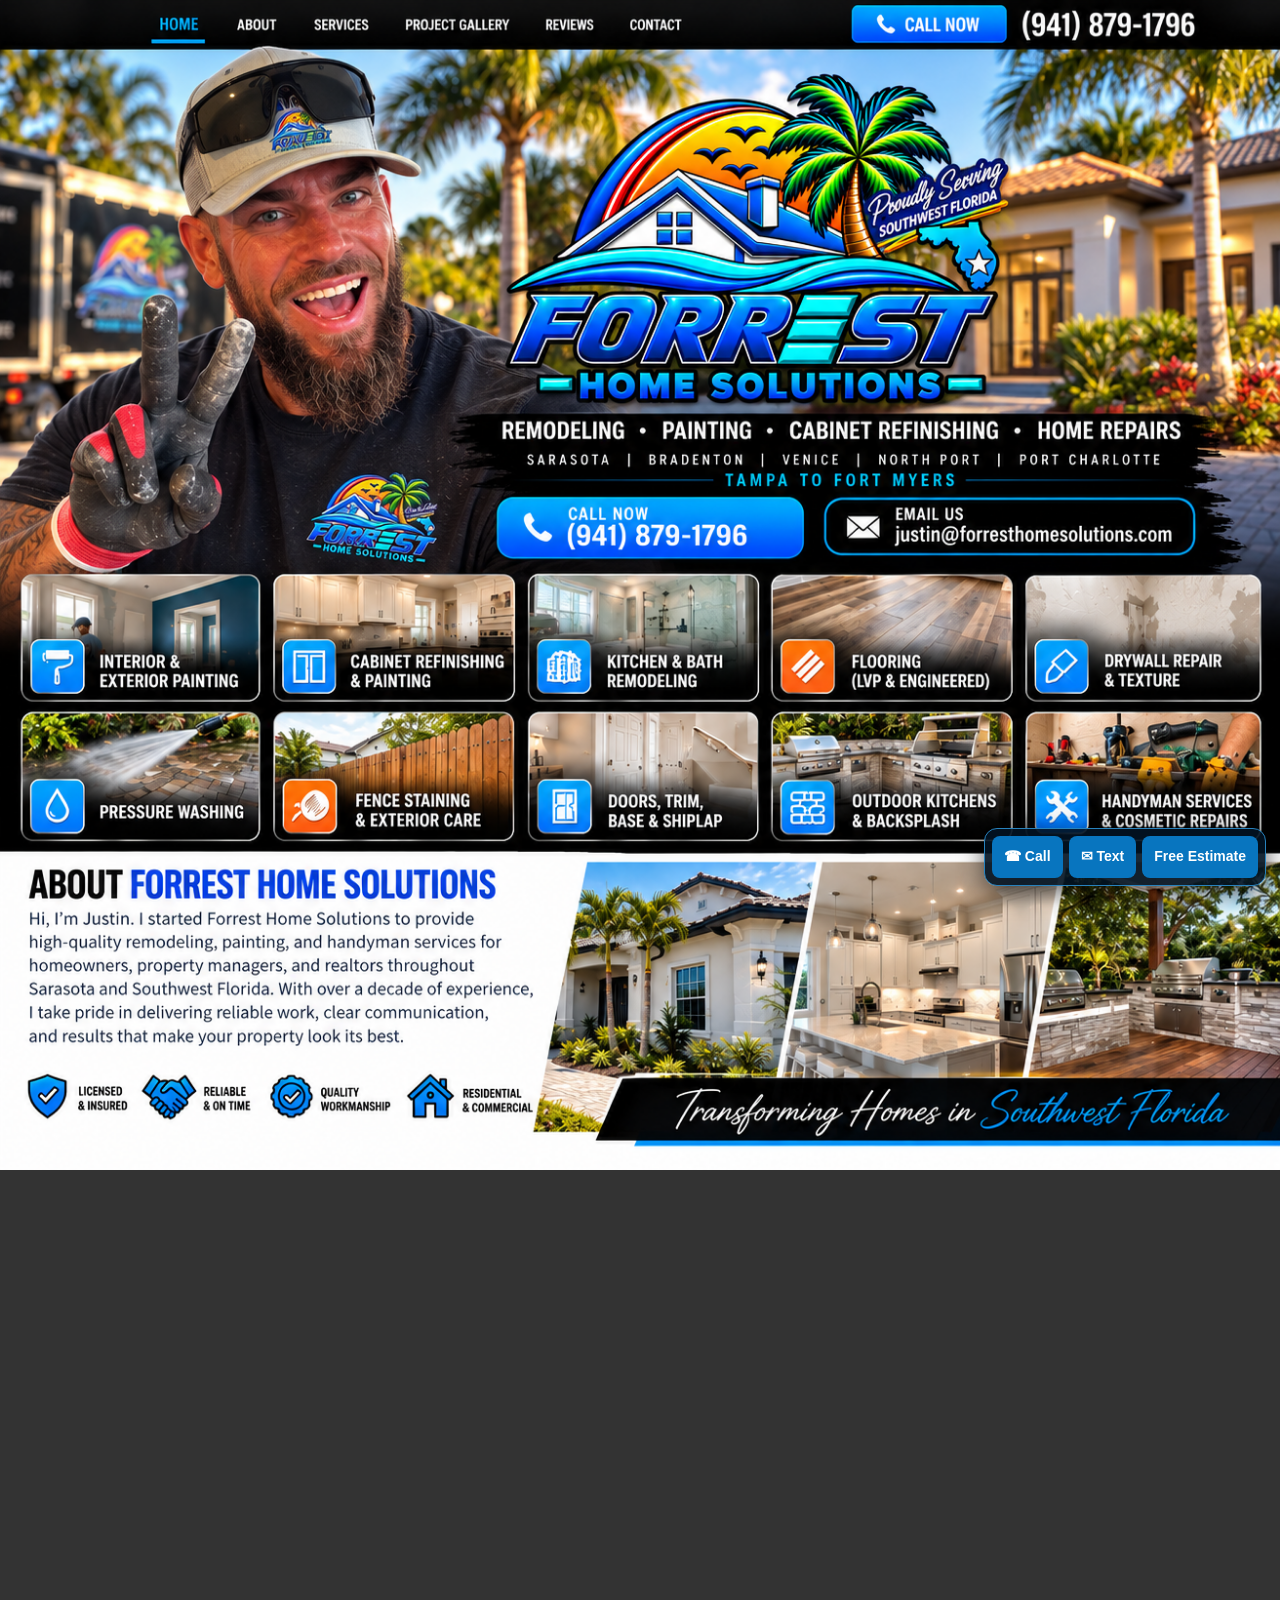
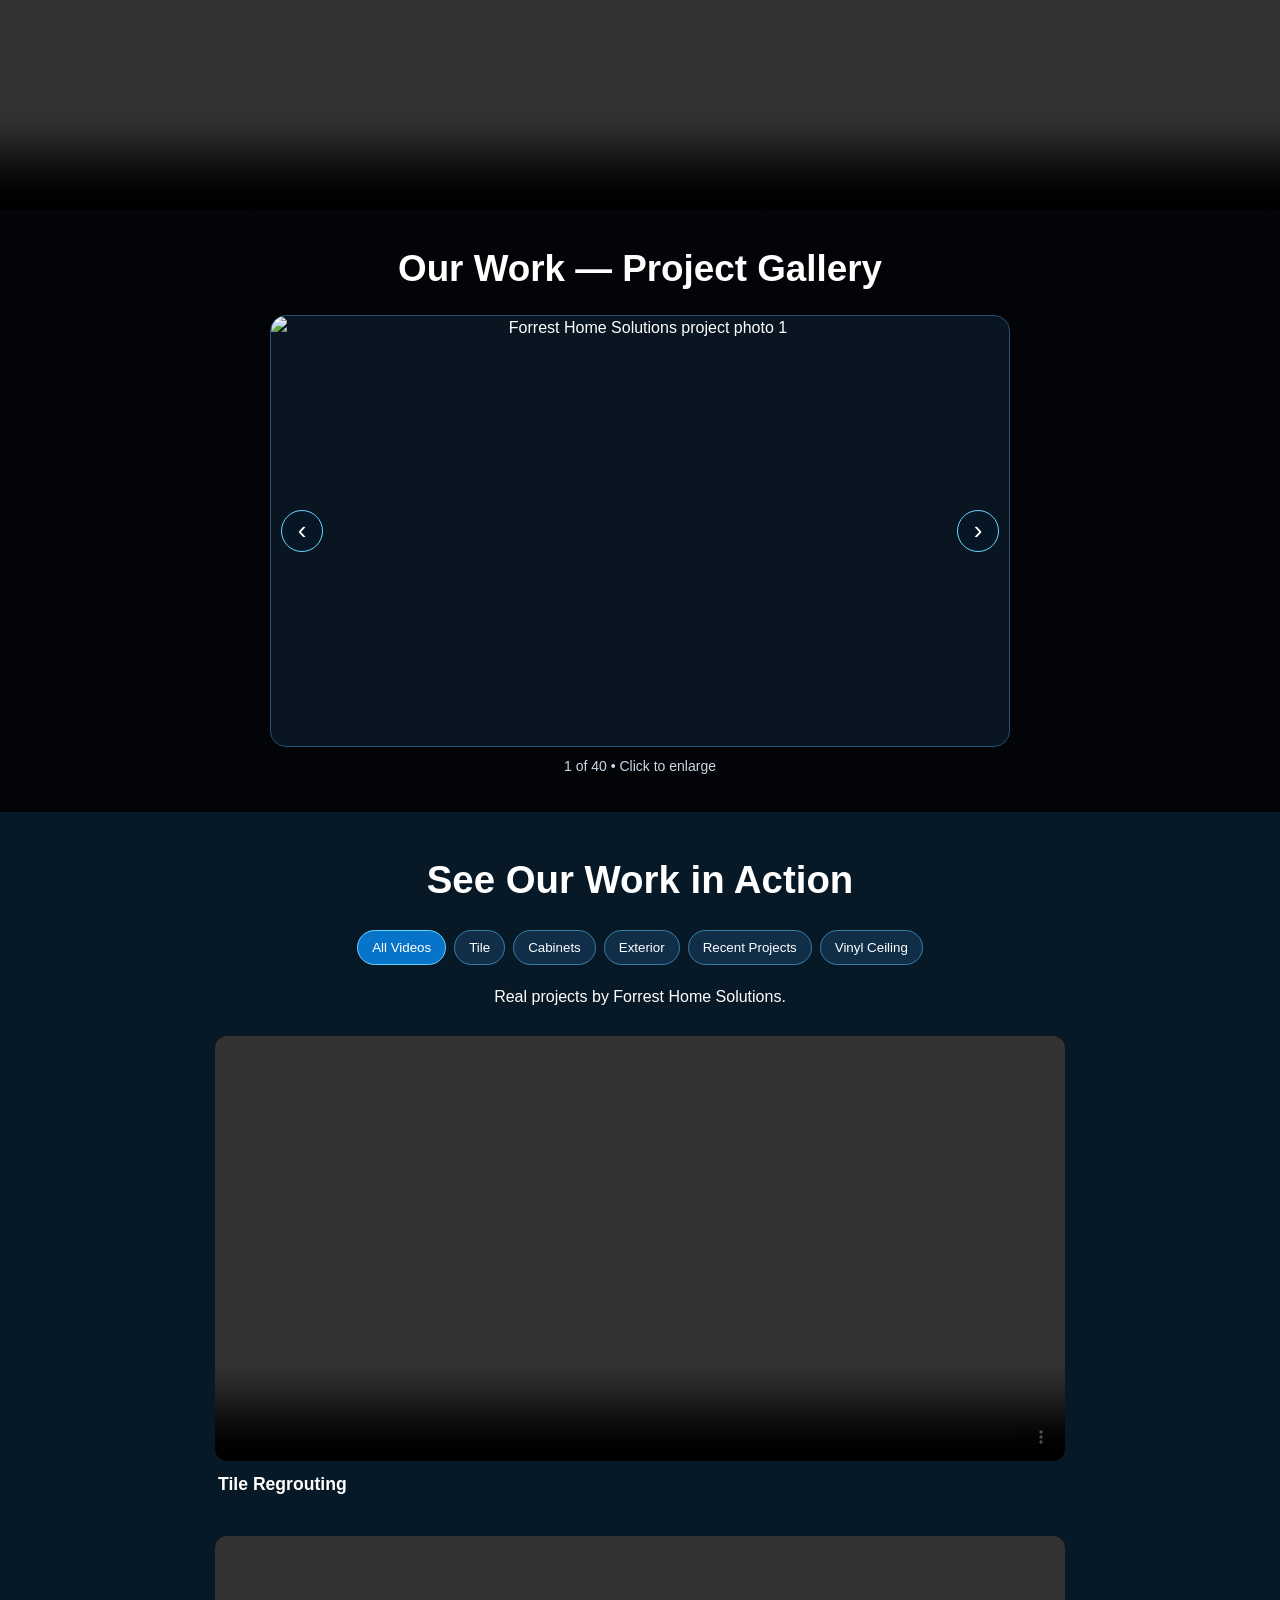
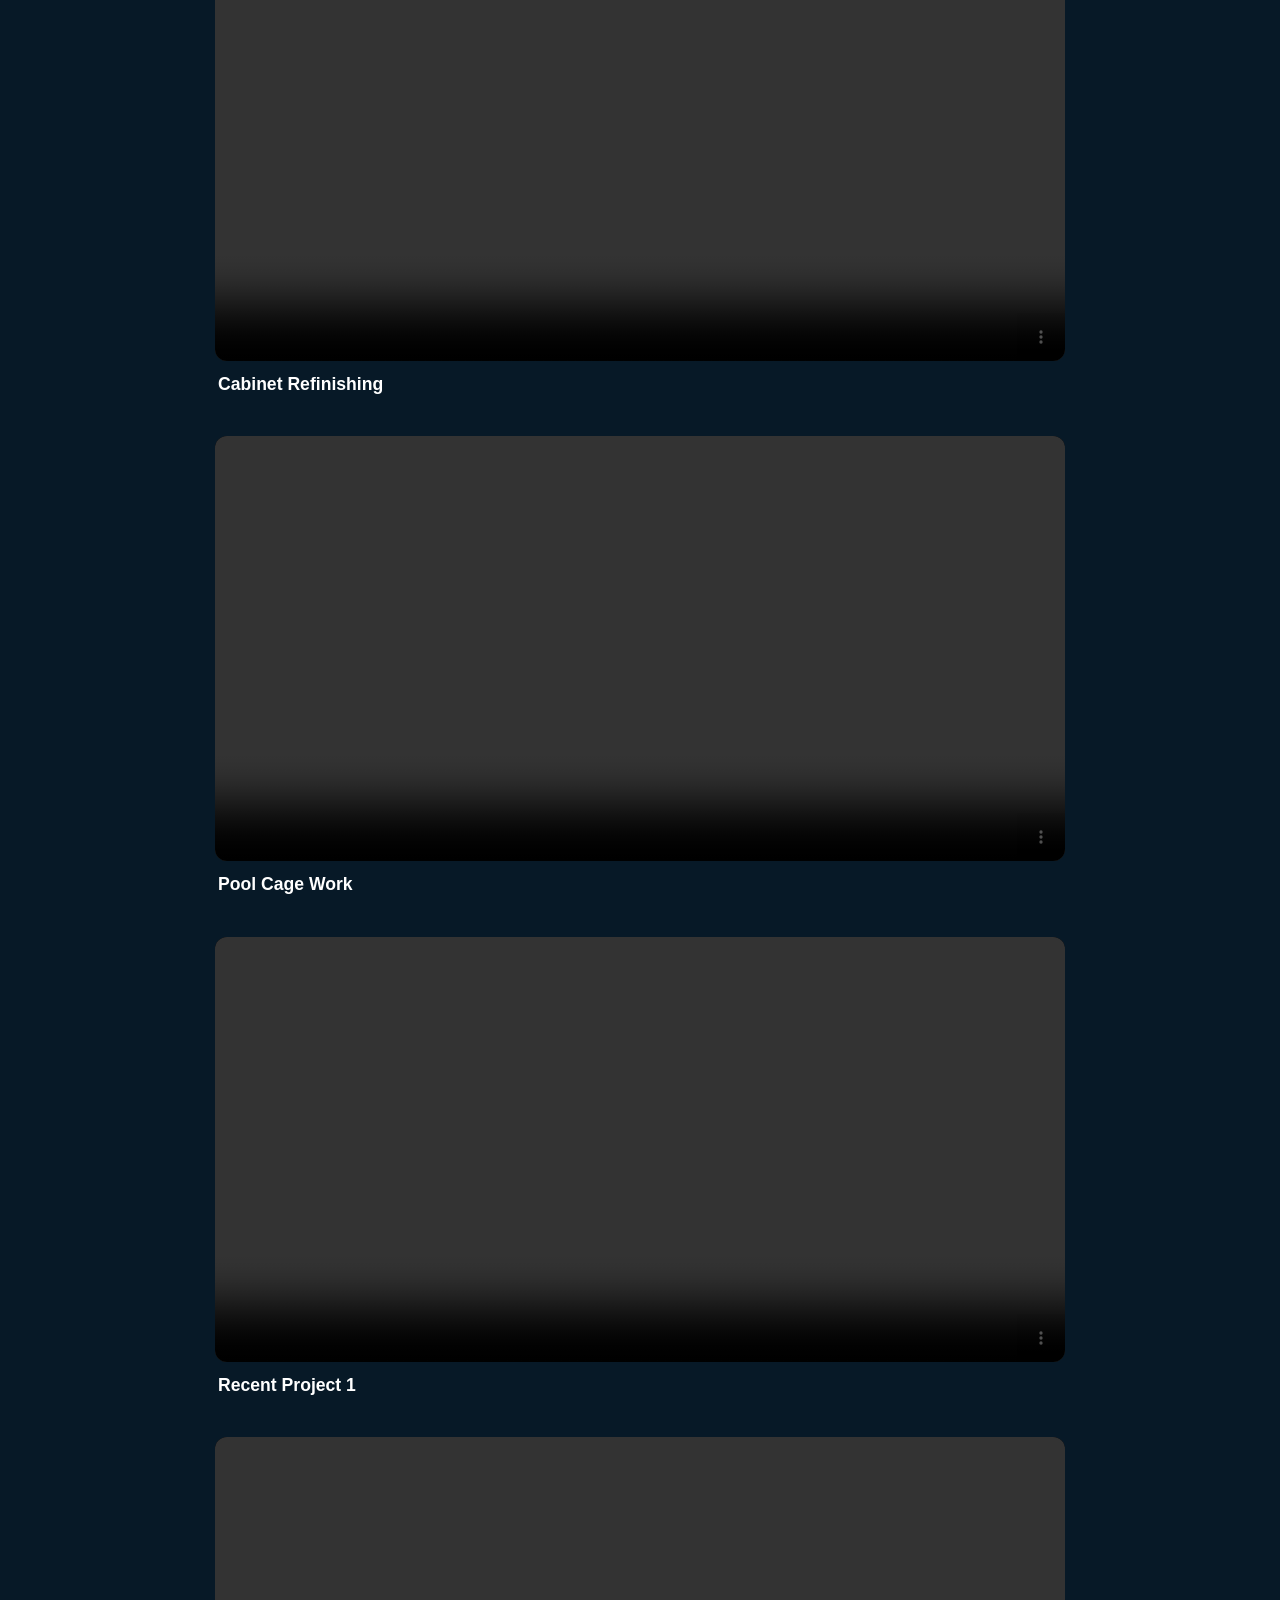
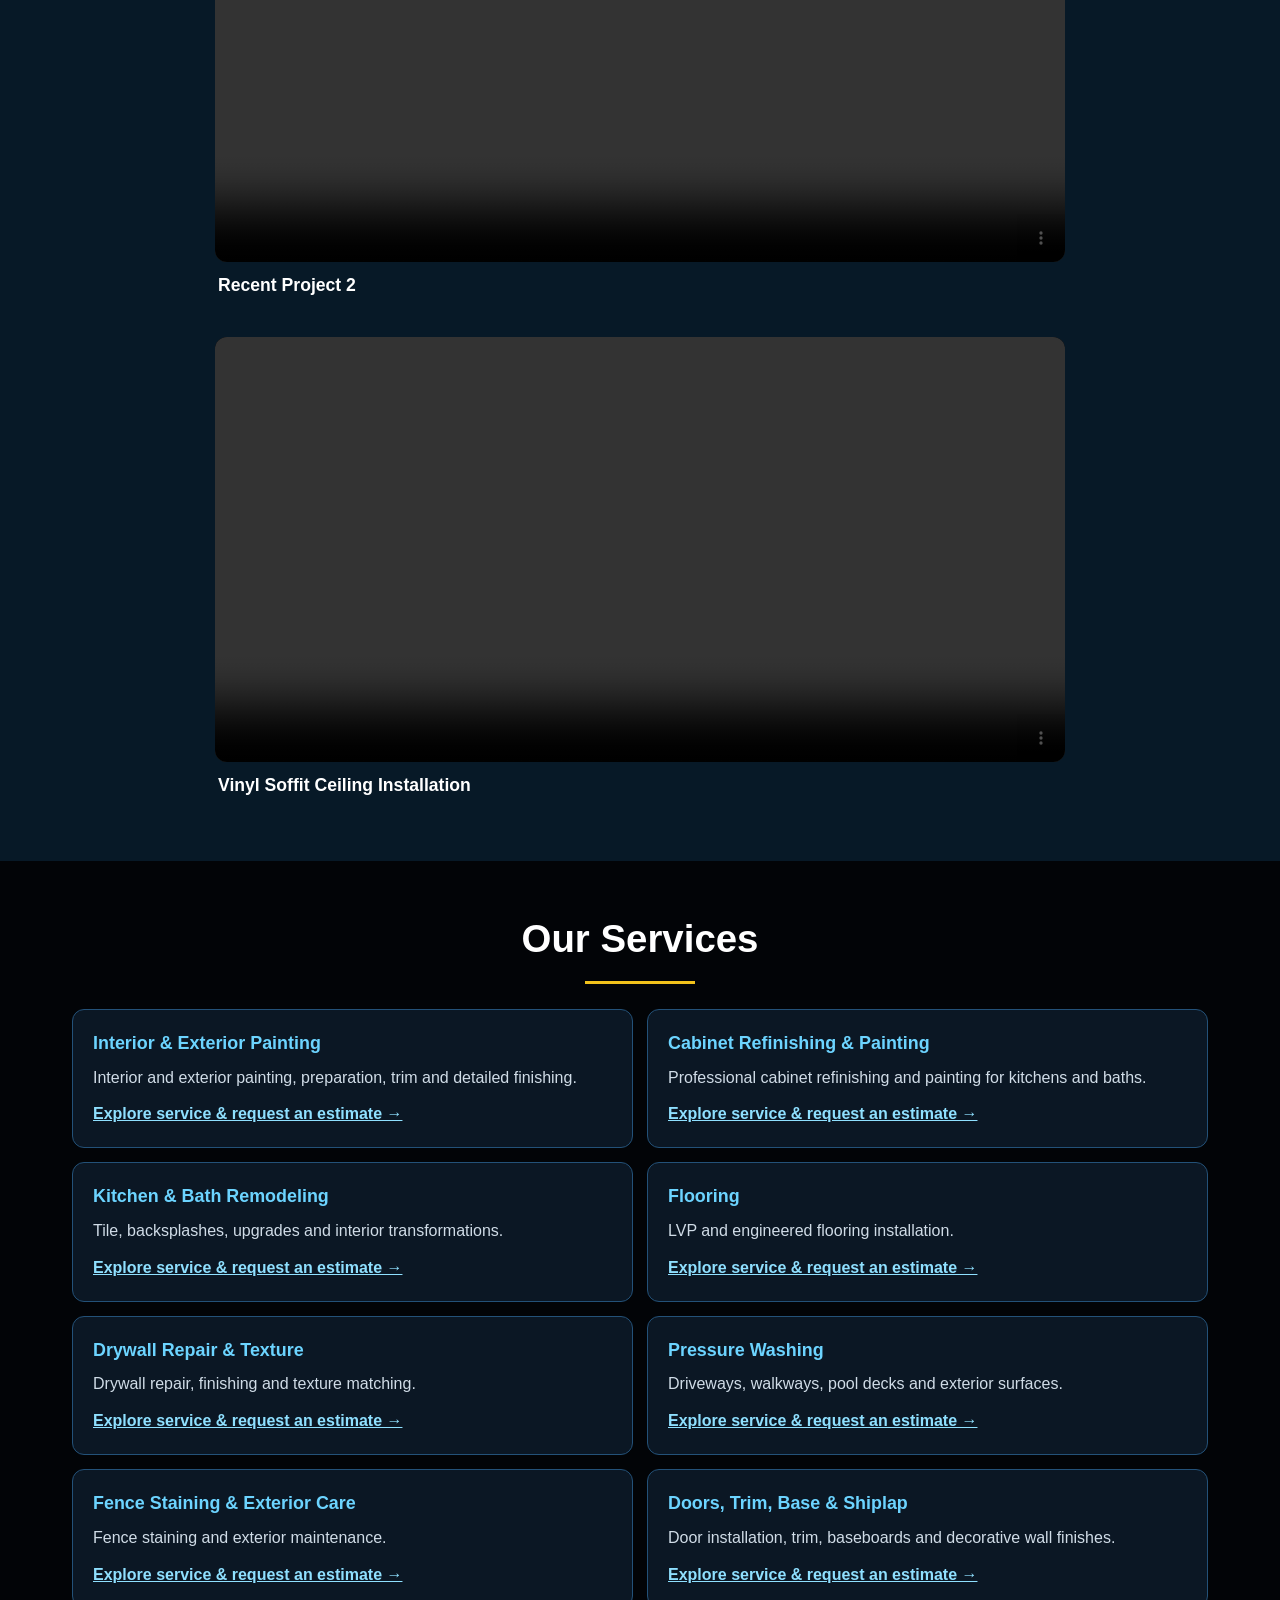
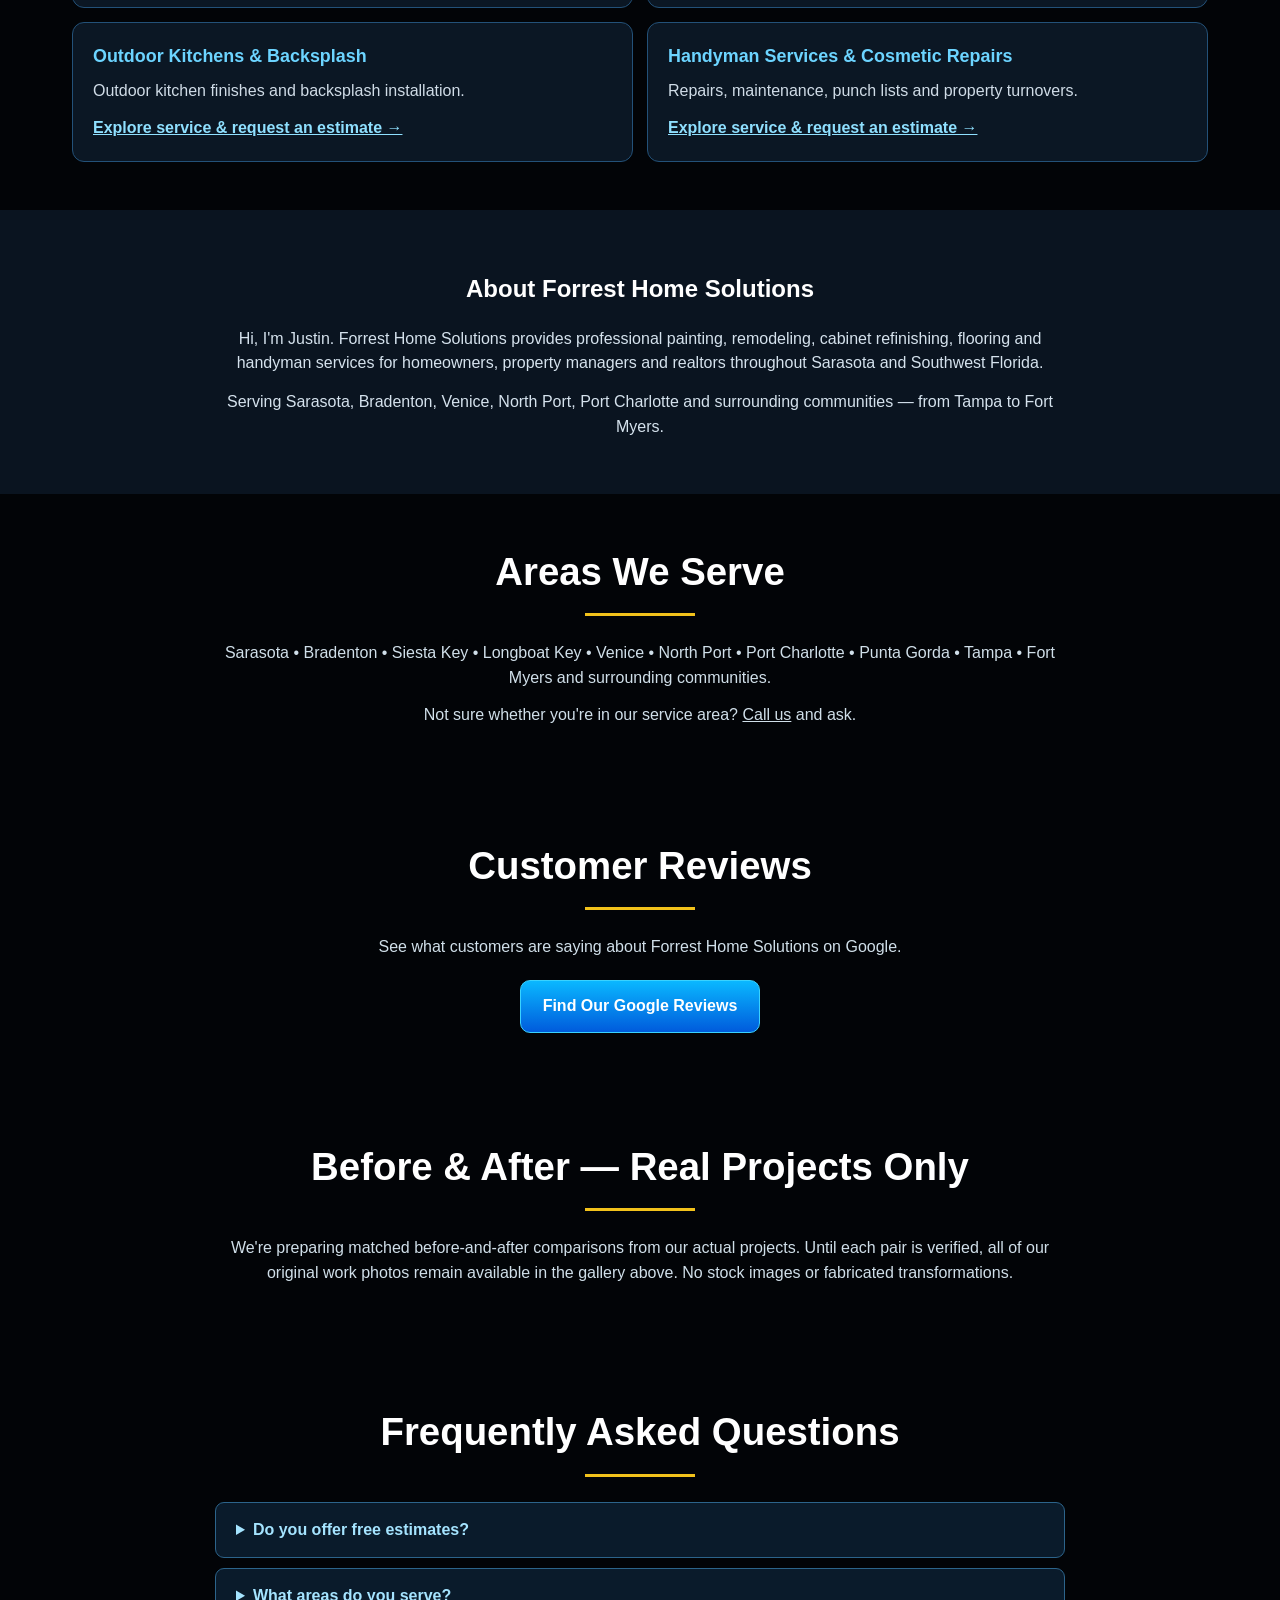
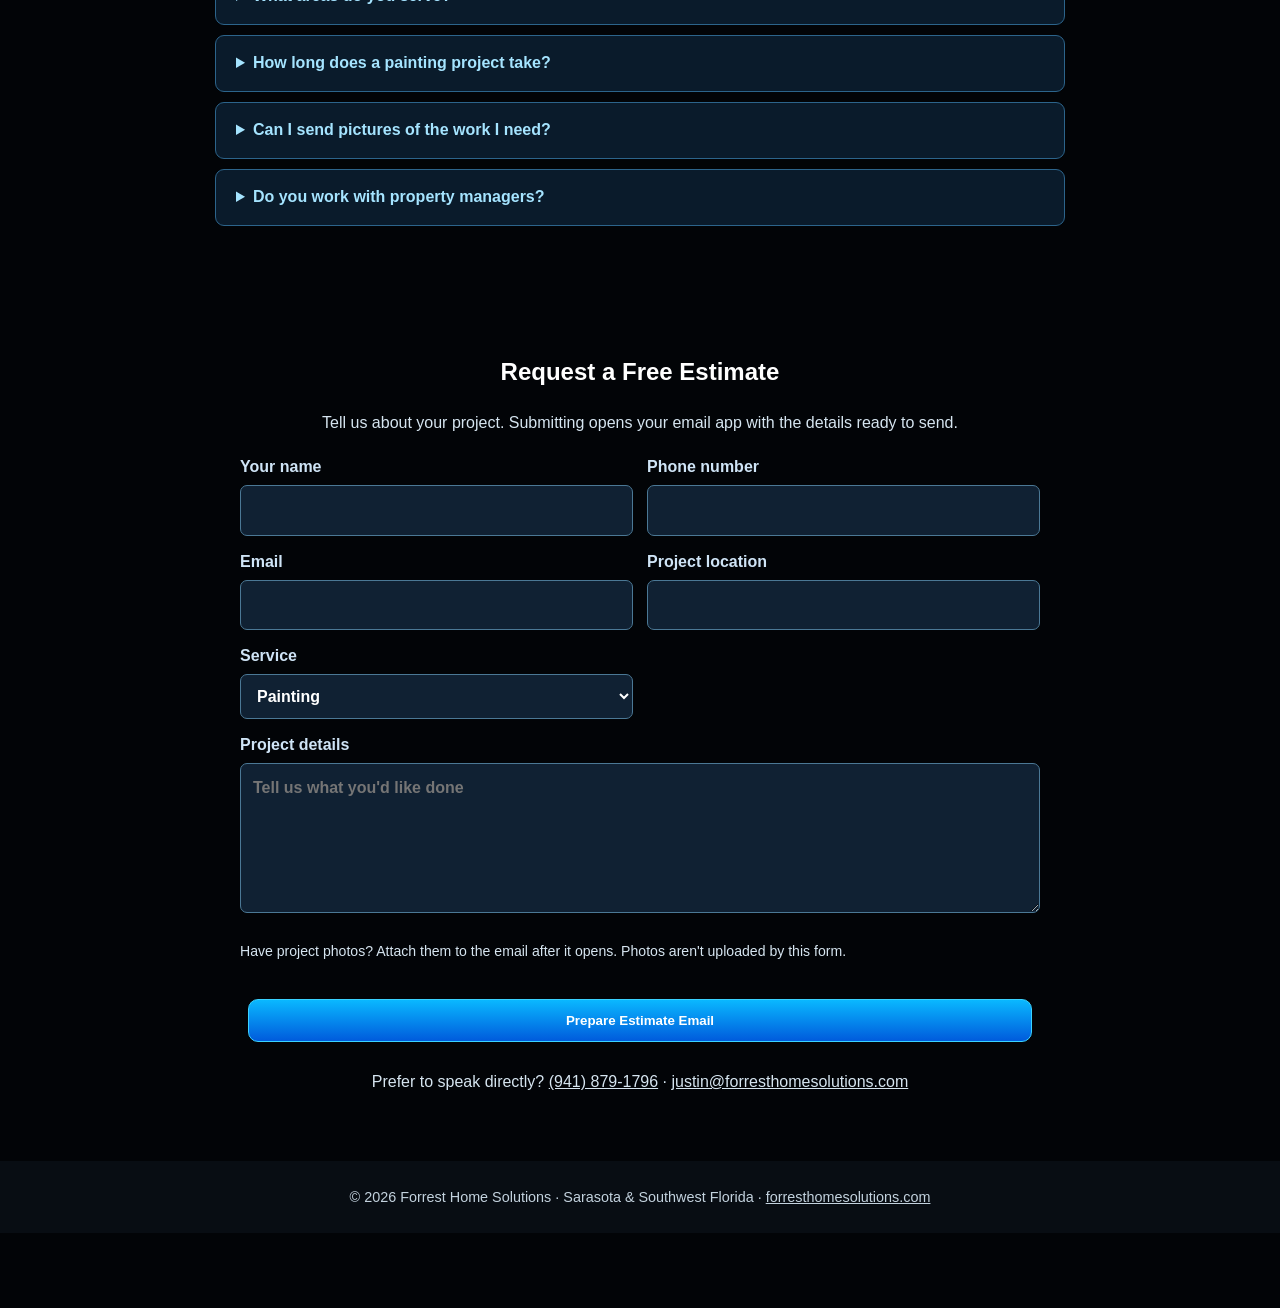
==== commit a6089c2d: "Add files via upload" ====
--- a/index.html
+++ b/index.html
@@ -1,11 +1,12 @@
-<!doctype html>
-<html lang="en"><head><meta charset="utf-8"><meta name="viewport" content="width=device-width,initial-scale=1">
-<title>Forrest Home Solutions | Remodeling, Painting & Home Repairs</title>
-<meta name="description" content="Forrest Home Solutions offers remodeling, painting, cabinet refinishing, flooring, drywall and home repair services in Sarasota and Southwest Florida.">
-<meta name="theme-color" content="#02060b"><meta property="og:title" content="Forrest Home Solutions">
-<meta property="og:image" content="https://forresthomesolutions.com/assets/approved-website-design.png">
-<link rel="icon" href="assets/favicon.svg" type="image/svg+xml">
-<link rel="canonical" href="https://forresthomesolutions.com/">
+<!DOCTYPE html>
+
+<html lang="en"><head><meta charset="utf-8"/><meta content="width=device-width,initial-scale=1" name="viewport"/>
+<title>Forrest Home Solutions | Remodeling, Painting &amp; Home Repairs</title>
+<meta content="Forrest Home Solutions offers remodeling, painting, cabinet refinishing, flooring, drywall and home repair services in Sarasota and Southwest Florida." name="description"/>
+<meta content="#02060b" name="theme-color"/><meta content="Forrest Home Solutions" property="og:title"/>
+<meta content="https://forresthomesolutions.com/assets/approved-website-design.png" property="og:image"/>
+<link href="assets/favicon.svg" rel="icon" type="image/svg+xml"/>
+<link href="https://forresthomesolutions.com/" rel="canonical"/>
 <style>:root{color-scheme:dark;--blue:#05b5ff;--gold:#f2c21b}
 *{box-sizing:border-box}html{scroll-behavior:smooth}
 body{margin:0;background:#020407;color:#fff;font:16px/1.55 Arial,Helvetica,sans-serif}
@@ -49,7 +50,6 @@
 .project-videos video{width:100%;height:auto;max-height:560px;display:block;object-fit:contain;background:#000;border-radius:12px}
 .project-videos figcaption{padding:10px 3px;font-size:1.1rem;font-weight:600}
 </style>
-
 <style>
 /* Compact, automatically advancing project gallery */
 .fhs-gallery{max-width:1050px;margin:0 auto;padding:30px 16px 35px;text-align:center;color:#fff}
@@ -65,38 +65,87 @@
 #fhs-gallery-close{float:right;background:#15699b;color:white;border:0;border-radius:6px;padding:7px 12px;margin-bottom:8px;cursor:pointer}
 @media(prefers-reduced-motion:reduce){.fhs-gallery *{scroll-behavior:auto}}
 </style>
-</head>
+<style> 
+.service-link{display:inline-block;margin-top:12px;color:#8fe0ff;font-weight:700}
+.video-filters{display:flex;justify-content:center;flex-wrap:wrap;gap:8px;max-width:900px;margin:20px auto}
+.video-filters button{background:#102e48;color:white;border:1px solid #387fa7;border-radius:20px;padding:9px 14px;cursor:pointer}
+.video-filters button[aria-pressed=true]{background:#0874c9;border-color:#66d3ff}
+#estimate-form{display:grid;grid-template-columns:repeat(2,minmax(0,1fr));gap:14px;max-width:800px;margin:20px auto;text-align:left}
+#estimate-form label{display:flex;flex-direction:column;gap:5px;font-weight:700;color:#cfe4f6}
+#estimate-form input,#estimate-form select,#estimate-form textarea{background:#102133;color:#fff;border:1px solid #4b7895;border-radius:7px;padding:12px;font:inherit;width:100%}
+#estimate-form label:nth-of-type(6),#estimate-form .form-note,#estimate-form button{grid-column:1/-1}
+.form-note{font-size:.88rem;color:#b6cbd9}
+.faq details{max-width:850px;margin:10px auto;padding:15px 20px;border:1px solid #2c648b;border-radius:9px;background:#0a1b2b}
+.faq summary{font-weight:700;cursor:pointer;color:#a5e4ff}
+.faq details p{color:#d6e2eb}
+.area-section,.reviews-section,.before-after{text-align:center}
+.area-section p,.reviews-section p,.before-after p{max-width:840px;margin:12px auto;color:#d0dfe9}
+.floating-contact{position:fixed;bottom:14px;right:14px;display:flex;gap:6px;z-index:20;background:#031323e8;border:1px solid #2782bd;border-radius:13px;padding:7px;box-shadow:0 6px 24px #0009}
+.floating-contact a{color:white;background:#0875bf;padding:10px 12px;text-decoration:none;border-radius:8px;font-size:14px;font-weight:700}
+body{padding-bottom:75px}
+@media(max-width:700px){.approved .hotspot{display:block;outline:none}.quick{flex-wrap:wrap}.quick a{font-size:12px;min-width:20%}.floating-contact{bottom:0;right:0;left:0;border-radius:0;justify-content:center}.floating-contact a{flex:1;text-align:center}#estimate-form{grid-template-columns:1fr}#estimate-form label{grid-column:1/-1}}
+</style><style>
+.comparison-list{max-width:850px;margin:20px auto}
+.comparison{position:relative;aspect-ratio:4/3;overflow:hidden;border-radius:12px;border:1px solid #3c7699;margin:20px auto;background:#0b1a29}
+.comparison img{position:absolute;inset:0;width:100%;height:100%;object-fit:contain}
+.comparison .before{clip-path:inset(0 50% 0 0)}
+.comparison input{position:absolute;z-index:2;bottom:12px;left:10%;width:80%;accent-color:#1ba8f0}
+.comparison .tag{position:absolute;z-index:1;top:12px;background:#031b2ccc;padding:6px 10px;border-radius:5px}
+.comparison .tag.before-tag{left:12px}.comparison .tag.after-tag{right:12px}
+</style></head>
 <body id="home">
-<nav class="quick" aria-label="Mobile quick actions"><a href="tel:+19418791796">Call Now</a><a href="mailto:justin@forresthomesolutions.com">Email Us</a><a href="#services">Services</a></nav>
+<nav aria-label="Mobile quick actions" class="quick"><a href="tel:+19418791796">Call Now</a><a href="mailto:justin@forresthomesolutions.com">Email Us</a><a href="#services">Services</a><a href="#gallery">Our Work</a></nav>
 <main>
-<section class="approved" aria-label="Approved Forrest Home Solutions website artwork and navigation">
-<img src="assets/approved-website-design.png" width="1312" height="1199" alt="Forrest Home Solutions approved website artwork with AI portrait, company logo, and service photos">
-<a class="hotspot" aria-label="Home" href="#home" style="left:10.6707%;top:0%;width:4.4207%;height:3.9199%"></a><a class="hotspot" aria-label="About" href="#about" style="left:16.5396%;top:0%;width:4.0396%;height:3.9199%"></a><a class="hotspot" aria-label="Services" href="#services" style="left:22.4085%;top:0%;width:5.564%;height:3.9199%"></a><a class="hotspot" aria-label="Project gallery" href="#gallery" style="left:28.9634%;top:0%;width:9.1463%;height:3.9199%"></a><a class="hotspot" aria-label="Reviews" href="#contact" style="left:38.6433%;top:0%;width:5.2591%;height:3.9199%"></a><a class="hotspot" aria-label="Contact" href="#contact" style="left:45.2744%;top:0%;width:5.8689%;height:3.9199%"></a><a class="hotspot" aria-label="Call now" href="tel:+19418791796" style="left:64.0244%;top:0%;width:28.125%;height:3.9199%"></a><a class="hotspot" aria-label="Call now" href="tel:+19418791796" style="left:37.6524%;top:41.3678%;width:23.3994%;height:5.8382%"></a><a class="hotspot" aria-label="Email us" href="mailto:justin@forresthomesolutions.com?subject=Free%20Estimate%20Request" style="left:62.5%;top:41.3678%;width:29.497%;height:5.8382%"></a><a class="hotspot" aria-label="Interior &amp; Exterior Painting" href="#service-1" style="left:1.5244%;top:47.8732%;width:18.3689%;height:10.5088%"></a><a class="hotspot" aria-label="Cabinet Refinishing &amp; Painting" href="#service-2" style="left:20.8079%;top:47.8732%;width:18.5976%;height:10.5088%"></a><a class="hotspot" aria-label="Kitchen &amp; Bath Remodeling" href="#service-3" style="left:40.2439%;top:47.8732%;width:17.6829%;height:10.5088%"></a><a class="hotspot" aria-label="Flooring" href="#service-4" style="left:58.8415%;top:47.8732%;width:18.2927%;height:10.5088%"></a><a class="hotspot" aria-label="Drywall Repair &amp; Texture" href="#service-5" style="left:78.0488%;top:47.8732%;width:18.1402%;height:10.5088%"></a><a class="hotspot" aria-label="Pressure Washing" href="#service-6" style="left:1.5244%;top:59.2994%;width:18.3689%;height:10.8424%"></a><a class="hotspot" aria-label="Fence Staining &amp; Exterior Care" href="#service-7" style="left:20.8079%;top:59.2994%;width:18.5976%;height:10.8424%"></a><a class="hotspot" aria-label="Doors, Trim, Base &amp; Shiplap" href="#service-8" style="left:40.2439%;top:59.2994%;width:17.6829%;height:10.8424%"></a><a class="hotspot" aria-label="Outdoor Kitchens &amp; Backsplash" href="#service-9" style="left:58.8415%;top:59.2994%;width:18.2927%;height:10.8424%"></a><a class="hotspot" aria-label="Handyman Services &amp; Cosmetic Repairs" href="#service-10" style="left:78.0488%;top:59.2994%;width:18.1402%;height:10.8424%"></a>
+<section aria-label="Approved Forrest Home Solutions website artwork and navigation" class="approved">
+<img alt="Forrest Home Solutions approved website artwork with AI portrait, company logo, and service photos" height="1199" src="assets/approved-website-design.png" width="1312"/>
+<a aria-label="Home" class="hotspot" href="#home" style="left:10.6707%;top:0%;width:4.4207%;height:3.9199%"></a><a aria-label="About" class="hotspot" href="#about" style="left:16.5396%;top:0%;width:4.0396%;height:3.9199%"></a><a aria-label="Services" class="hotspot" href="#services" style="left:22.4085%;top:0%;width:5.564%;height:3.9199%"></a><a aria-label="Project gallery" class="hotspot" href="#gallery" style="left:28.9634%;top:0%;width:9.1463%;height:3.9199%"></a><a aria-label="Reviews" class="hotspot" href="#reviews" style="left:38.6433%;top:0%;width:5.2591%;height:3.9199%"></a><a aria-label="Contact" class="hotspot" href="#contact" style="left:45.2744%;top:0%;width:5.8689%;height:3.9199%"></a><a aria-label="Call now" class="hotspot" href="tel:+19418791796" style="left:64.0244%;top:0%;width:28.125%;height:3.9199%"></a><a aria-label="Call now" class="hotspot" href="tel:+19418791796" style="left:37.6524%;top:41.3678%;width:23.3994%;height:5.8382%"></a><a aria-label="Email us" class="hotspot" href="mailto:justin@forresthomesolutions.com?subject=Free%20Estimate%20Request" style="left:62.5%;top:41.3678%;width:29.497%;height:5.8382%"></a><a aria-label="Interior &amp; Exterior Painting" class="hotspot" href="painting.html" style="left:1.5244%;top:47.8732%;width:18.3689%;height:10.5088%"></a><a aria-label="Cabinet Refinishing &amp; Painting" class="hotspot" href="cabinets.html" style="left:20.8079%;top:47.8732%;width:18.5976%;height:10.5088%"></a><a aria-label="Kitchen &amp; Bath Remodeling" class="hotspot" href="remodeling.html" style="left:40.2439%;top:47.8732%;width:17.6829%;height:10.5088%"></a><a aria-label="Flooring" class="hotspot" href="flooring.html" style="left:58.8415%;top:47.8732%;width:18.2927%;height:10.5088%"></a><a aria-label="Drywall Repair &amp; Texture" class="hotspot" href="drywall.html" style="left:78.0488%;top:47.8732%;width:18.1402%;height:10.5088%"></a><a aria-label="Pressure Washing" class="hotspot" href="pressure-washing.html" style="left:1.5244%;top:59.2994%;width:18.3689%;height:10.8424%"></a><a aria-label="Fence Staining &amp; Exterior Care" class="hotspot" href="repairs.html" style="left:20.8079%;top:59.2994%;width:18.5976%;height:10.8424%"></a><a aria-label="Doors, Trim, Base &amp; Shiplap" class="hotspot" href="carpentry.html" style="left:40.2439%;top:59.2994%;width:17.6829%;height:10.8424%"></a><a aria-label="Outdoor Kitchens &amp; Backsplash" class="hotspot" href="tile.html" style="left:58.8415%;top:59.2994%;width:18.2927%;height:10.8424%"></a><a aria-label="Handyman Services &amp; Cosmetic Repairs" class="hotspot" href="repairs.html" style="left:78.0488%;top:59.2994%;width:18.1402%;height:10.8424%"></a>
 </section>
-<section class="homepage-video" aria-label="Project video"><video autoplay muted loop playsinline controls preload="metadata" aria-label="Forrest Home Solutions project video"><source src="homepage-video.mp4" type="video/mp4"></video></section>
-<section class="fhs-gallery" id="gallery" aria-label="Our project photo gallery">
+<section aria-label="Project video" class="homepage-video"><video aria-label="Forrest Home Solutions project video" autoplay="" controls="" loop="" muted="" playsinline="" preload="metadata"><source src="homepage-video.mp4" type="video/mp4"/></video></section>
+<section aria-label="Our project photo gallery" class="fhs-gallery" id="gallery">
 <h2>Our Work — Project Gallery</h2>
 <div class="fhs-gallery-stage">
-<img id="fhs-gallery-image" alt="Forrest Home Solutions completed project" tabindex="0" loading="eager">
-<button class="fhs-gallery-btn fhs-gallery-prev" id="fhs-gallery-prev" aria-label="Previous photo">‹</button>
-<button class="fhs-gallery-btn fhs-gallery-next" id="fhs-gallery-next" aria-label="Next photo">›</button>
+<img alt="Forrest Home Solutions completed project" id="fhs-gallery-image" loading="eager" tabindex="0"/>
+<button aria-label="Previous photo" class="fhs-gallery-btn fhs-gallery-prev" id="fhs-gallery-prev">‹</button>
+<button aria-label="Next photo" class="fhs-gallery-btn fhs-gallery-next" id="fhs-gallery-next">›</button>
 </div>
 <p class="fhs-gallery-caption" id="fhs-gallery-caption">Tap any photo to enlarge</p>
 </section>
-<dialog id="fhs-gallery-modal"><button id="fhs-gallery-close" aria-label="Close enlarged photo">Close ✕</button><img id="fhs-gallery-large" alt="Enlarged project photo"></dialog>
-<section class="project-videos" id="project-videos"><h2>See Our Work in Action</h2>
+<dialog id="fhs-gallery-modal"><button aria-label="Close enlarged photo" id="fhs-gallery-close">Close ✕</button><img alt="Enlarged project photo" id="fhs-gallery-large"/></dialog>
+<section class="project-videos" id="project-videos"><h2>See Our Work in Action</h2><div aria-label="Filter project videos" class="video-filters"><button aria-pressed="true" data-filter="all" type="button">All Videos</button><button data-filter="tile" type="button">Tile</button><button data-filter="cabinet" type="button">Cabinets</button><button data-filter="pool" type="button">Exterior</button><button data-filter="recent" type="button">Recent Projects</button><button data-filter="vinyl" type="button">Vinyl Ceiling</button></div>
 <p>Real projects by Forrest Home Solutions.</p><div class="video-list">
-<figure><video muted loop playsinline controls preload="metadata" src="videos/tile-grout.mp4"></video><figcaption>Tile Regrouting</figcaption></figure>
-<figure><video muted loop playsinline controls preload="metadata" src="videos/cabinet-refinish.mp4"></video><figcaption>Cabinet Refinishing</figcaption></figure>
-<figure><video muted loop playsinline controls preload="metadata" src="videos/pool-cage.mp4"></video><figcaption>Pool Cage Work</figcaption></figure>
+<figure data-category="tile"><video controls="" loop="" muted="" playsinline="" preload="metadata" src="videos/tile-grout.mp4"></video><figcaption>Tile Regrouting</figcaption></figure>
+<figure data-category="cabinet"><video controls="" loop="" muted="" playsinline="" preload="metadata" src="videos/cabinet-refinish.mp4"></video><figcaption>Cabinet Refinishing</figcaption></figure>
+<figure data-category="pool"><video controls="" loop="" muted="" playsinline="" preload="metadata" src="videos/pool-cage.mp4"></video><figcaption>Pool Cage Work</figcaption></figure>
+<figure data-category="recent"><video controls="" loop="" muted="" playsinline="" preload="metadata" src="videos/nov-2026-project-1.mp4"></video><figcaption>Recent Project 1</figcaption></figure>
+<figure data-category="recent"><video controls="" loop="" muted="" playsinline="" preload="metadata" src="videos/nov-2026-project-2.mp4"></video><figcaption>Recent Project 2</figcaption></figure>
+<figure data-category="vinyl"><video controls="" loop="" muted="" playsinline="" preload="metadata" src="videos/vinyl-ceiling.mp4"></video><figcaption>Vinyl Soffit Ceiling Installation</figcaption></figure>
 </div></section>
-<div class="mobile-actions" aria-label="Mobile contact buttons"><a class="cta" href="tel:+19418791796">Call Now</a><a class="cta alt" href="mailto:justin@forresthomesolutions.com?subject=Free%20Estimate%20Request">Email Us</a></div>
-<section id="services" class="more"><h2>Our Services</h2><div class="service-grid">
-<article id="service-1" class="service"><h3>Interior &amp; Exterior Painting</h3><p>Interior and exterior painting, preparation, trim and detailed finishing.</p></article><article id="service-2" class="service"><h3>Cabinet Refinishing &amp; Painting</h3><p>Professional cabinet refinishing and painting for kitchens and baths.</p></article><article id="service-3" class="service"><h3>Kitchen &amp; Bath Remodeling</h3><p>Tile, backsplashes, upgrades and interior transformations.</p></article><article id="service-4" class="service"><h3>Flooring</h3><p>LVP and engineered flooring installation.</p></article><article id="service-5" class="service"><h3>Drywall Repair &amp; Texture</h3><p>Drywall repair, finishing and texture matching.</p></article><article id="service-6" class="service"><h3>Pressure Washing</h3><p>Driveways, walkways, pool decks and exterior surfaces.</p></article><article id="service-7" class="service"><h3>Fence Staining &amp; Exterior Care</h3><p>Fence staining and exterior maintenance.</p></article><article id="service-8" class="service"><h3>Doors, Trim, Base &amp; Shiplap</h3><p>Door installation, trim, baseboards and decorative wall finishes.</p></article><article id="service-9" class="service"><h3>Outdoor Kitchens &amp; Backsplash</h3><p>Outdoor kitchen finishes and backsplash installation.</p></article><article id="service-10" class="service"><h3>Handyman Services &amp; Cosmetic Repairs</h3><p>Repairs, maintenance, punch lists and property turnovers.</p></article>
+<div aria-label="Mobile contact buttons" class="mobile-actions"><a class="cta" href="tel:+19418791796">Call Now</a><a class="cta alt" href="mailto:justin@forresthomesolutions.com?subject=Free%20Estimate%20Request">Email Us</a></div>
+<section class="more" id="services"><h2>Our Services</h2><div class="service-grid">
+<article class="service" id="service-1"><h3>Interior &amp; Exterior Painting</h3><p>Interior and exterior painting, preparation, trim and detailed finishing.</p><a class="service-link" href="painting.html">Explore service &amp; request an estimate →</a></article><article class="service" id="service-2"><h3>Cabinet Refinishing &amp; Painting</h3><p>Professional cabinet refinishing and painting for kitchens and baths.</p><a class="service-link" href="cabinets.html">Explore service &amp; request an estimate →</a></article><article class="service" id="service-3"><h3>Kitchen &amp; Bath Remodeling</h3><p>Tile, backsplashes, upgrades and interior transformations.</p><a class="service-link" href="remodeling.html">Explore service &amp; request an estimate →</a></article><article class="service" id="service-4"><h3>Flooring</h3><p>LVP and engineered flooring installation.</p><a class="service-link" href="flooring.html">Explore service &amp; request an estimate →</a></article><article class="service" id="service-5"><h3>Drywall Repair &amp; Texture</h3><p>Drywall repair, finishing and texture matching.</p><a class="service-link" href="drywall.html">Explore service &amp; request an estimate →</a></article><article class="service" id="service-6"><h3>Pressure Washing</h3><p>Driveways, walkways, pool decks and exterior surfaces.</p><a class="service-link" href="pressure-washing.html">Explore service &amp; request an estimate →</a></article><article class="service" id="service-7"><h3>Fence Staining &amp; Exterior Care</h3><p>Fence staining and exterior maintenance.</p><a class="service-link" href="repairs.html">Explore service &amp; request an estimate →</a></article><article class="service" id="service-8"><h3>Doors, Trim, Base &amp; Shiplap</h3><p>Door installation, trim, baseboards and decorative wall finishes.</p><a class="service-link" href="carpentry.html">Explore service &amp; request an estimate →</a></article><article class="service" id="service-9"><h3>Outdoor Kitchens &amp; Backsplash</h3><p>Outdoor kitchen finishes and backsplash installation.</p><a class="service-link" href="tile.html">Explore service &amp; request an estimate →</a></article><article class="service" id="service-10"><h3>Handyman Services &amp; Cosmetic Repairs</h3><p>Repairs, maintenance, punch lists and property turnovers.</p><a class="service-link" href="repairs.html">Explore service &amp; request an estimate →</a></article>
 </div></section>
-<section id="about" class="about"><h2>About Forrest Home Solutions</h2><p>Hi, I'm Justin. Forrest Home Solutions provides professional painting, remodeling, cabinet refinishing, flooring and handyman services for homeowners, property managers and realtors throughout Sarasota and Southwest Florida.</p><p>Serving Sarasota, Bradenton, Venice, North Port, Port Charlotte and surrounding communities — from Tampa to Fort Myers.</p></section>
-
-<section id="contact" class="contact"><h2>Request a Free Estimate</h2><p>Call or email Forrest Home Solutions to tell us about your project.</p><a class="cta" href="tel:+19418791796">Call (941) 879-1796</a><a class="cta alt" href="mailto:justin@forresthomesolutions.com?subject=Estimate%20Request">justin@forresthomesolutions.com</a></section>
+<section class="about" id="about"><h2>About Forrest Home Solutions</h2><p>Hi, I'm Justin. Forrest Home Solutions provides professional painting, remodeling, cabinet refinishing, flooring and handyman services for homeowners, property managers and realtors throughout Sarasota and Southwest Florida.</p><p>Serving Sarasota, Bradenton, Venice, North Port, Port Charlotte and surrounding communities — from Tampa to Fort Myers.</p></section><section class="more area-section" id="areas"><h2>Areas We Serve</h2><p>Sarasota • Bradenton • Siesta Key • Longboat Key • Venice • North Port • Port Charlotte • Punta Gorda • Tampa • Fort Myers and surrounding communities.</p><p>Not sure whether you're in our service area? <a href="tel:+19418791796">Call us</a> and ask.</p></section>
+<section class="more reviews-section" id="reviews"><h2>Customer Reviews</h2><p>See what customers are saying about Forrest Home Solutions on Google.</p><a class="cta" href="https://www.google.com/search?q=Forrest+Home+Solutions+Sarasota+Florida+Google+reviews" rel="noopener noreferrer" target="_blank">Find Our Google Reviews</a></section>
+<section class="more before-after" id="before-after"><h2>Before &amp; After — Real Projects Only</h2><p>We're preparing matched before-and-after comparisons from our actual projects. Until each pair is verified, all of our original work photos remain available in the gallery above. No stock images or fabricated transformations.</p><div aria-live="polite" class="comparison-list" id="verified-comparisons"></div></section>
+<section class="more faq" id="faq"><h2>Frequently Asked Questions</h2>
+<details><summary>Do you offer free estimates?</summary><p>Yes. Tell us about your project using the estimate form, or call to discuss the details.</p></details>
+<details><summary>What areas do you serve?</summary><p>Based in Sarasota, we serve nearby communities throughout Southwest Florida, including Bradenton, Venice, North Port, Port Charlotte and surrounding areas.</p></details>
+<details><summary>How long does a painting project take?</summary><p>Timing depends on the scope and preparation. A typical exterior paint job may take around 4–5 days, while a typical interior may take around 6–8 days depending on furniture and site conditions.</p></details>
+<details><summary>Can I send pictures of the work I need?</summary><p>Yes. Use the estimate form to prepare an email, then attach your photos before sending.</p></details>
+<details><summary>Do you work with property managers?</summary><p>Yes. We offer repairs, painting, turnovers, and ongoing property maintenance.</p></details>
+</section>
+<section class="contact" id="contact"><h2>Request a Free Estimate</h2><p>Tell us about your project. Submitting opens your email app with the details ready to send.</p>
+<form id="estimate-form">
+<label>Your name <input autocomplete="name" name="name" required=""/></label>
+<label>Phone number <input autocomplete="tel" name="phone" required="" type="tel"/></label>
+<label>Email <input autocomplete="email" name="email" type="email"/></label>
+<label>Project location <input autocomplete="street-address" name="location"/></label>
+<label>Service <select name="service"><option>Painting</option><option>Cabinet Refinishing</option><option>Remodeling</option><option>Flooring</option><option>Drywall</option><option>Pressure Washing</option><option>Carpentry &amp; Doors</option><option>Tile</option><option>Handyman &amp; Repairs</option><option>Other</option></select></label>
+<label>Project details <textarea name="details" placeholder="Tell us what you'd like done" required="" rows="5"></textarea></label>
+<p class="form-note">Have project photos? Attach them to the email after it opens. Photos aren't uploaded by this form.</p>
+<button class="cta" type="submit">Prepare Estimate Email</button>
+</form>
+<p>Prefer to speak directly? <a href="tel:+19418791796">(941) 879-1796</a> · <a href="mailto:justin@forresthomesolutions.com">justin@forresthomesolutions.com</a></p></section>
 </main><footer>© 2026 Forrest Home Solutions · Sarasota &amp; Southwest Florida · <a href="https://forresthomesolutions.com">forresthomesolutions.com</a></footer><script>
 (function(){
 const vids=[...document.querySelectorAll('.project-videos video')];
@@ -114,7 +163,7 @@
 </script>
 <script>
 (function(){
-const photos=["gallery-photos/750697C7-F84B-4F36-BF13-E90BA92F98F4.webp", "gallery-photos/IMG_0013.webp", "gallery-photos/IMG_0157.webp", "gallery-photos/IMG_0194.webp", "gallery-photos/IMG_0272.webp", "gallery-photos/IMG_0465.webp", "gallery-photos/IMG_0467.webp", "gallery-photos/IMG_0470.webp", "gallery-photos/IMG_0471.webp", "gallery-photos/IMG_1111.webp", "gallery-photos/IMG_1114.webp", "gallery-photos/IMG_1417.webp", "gallery-photos/IMG_1421.webp", "gallery-photos/IMG_1685.webp", "gallery-photos/IMG_1696.webp", "gallery-photos/IMG_2107.webp", "gallery-photos/IMG_2117.webp", "gallery-photos/IMG_2395.webp", "gallery-photos/IMG_2699.webp", "gallery-photos/IMG_2998.webp", "gallery-photos/IMG_3500.webp", "gallery-photos/IMG_3502.webp", "gallery-photos/IMG_3515.webp", "gallery-photos/IMG_3523.webp", "gallery-photos/IMG_3525.webp", "gallery-photos/IMG_3832.webp", "gallery-photos/IMG_3833.webp", "gallery-photos/IMG_3835.webp", "gallery-photos/IMG_4068.webp", "gallery-photos/IMG_4069.webp", "gallery-photos/IMG_4070.webp", "gallery-photos/IMG_4073.webp", "gallery-photos/IMG_4074.webp", "gallery-photos/IMG_4177.webp", "gallery-photos/IMG_4179.webp", "gallery-photos/IMG_4207.webp", "gallery-photos/IMG_4217.webp"];
+const photos=["gallery-photos/nov-2026-before-after-1.jpg", "gallery-photos/nov-2026-before-after-2.jpg", "gallery-photos/nov-2026-before-after-3.jpg", "gallery-photos/750697C7-F84B-4F36-BF13-E90BA92F98F4.webp", "gallery-photos/IMG_0013.webp", "gallery-photos/IMG_0157.webp", "gallery-photos/IMG_0194.webp", "gallery-photos/IMG_0272.webp", "gallery-photos/IMG_0465.webp", "gallery-photos/IMG_0467.webp", "gallery-photos/IMG_0470.webp", "gallery-photos/IMG_0471.webp", "gallery-photos/IMG_1111.webp", "gallery-photos/IMG_1114.webp", "gallery-photos/IMG_1417.webp", "gallery-photos/IMG_1421.webp", "gallery-photos/IMG_1685.webp", "gallery-photos/IMG_1696.webp", "gallery-photos/IMG_2107.webp", "gallery-photos/IMG_2117.webp", "gallery-photos/IMG_2395.webp", "gallery-photos/IMG_2699.webp", "gallery-photos/IMG_2998.webp", "gallery-photos/IMG_3500.webp", "gallery-photos/IMG_3502.webp", "gallery-photos/IMG_3515.webp", "gallery-photos/IMG_3523.webp", "gallery-photos/IMG_3525.webp", "gallery-photos/IMG_3832.webp", "gallery-photos/IMG_3833.webp", "gallery-photos/IMG_3835.webp", "gallery-photos/IMG_4068.webp", "gallery-photos/IMG_4069.webp", "gallery-photos/IMG_4070.webp", "gallery-photos/IMG_4073.webp", "gallery-photos/IMG_4074.webp", "gallery-photos/IMG_4177.webp", "gallery-photos/IMG_4179.webp", "gallery-photos/IMG_4207.webp", "gallery-photos/IMG_4217.webp"];
 const img=document.getElementById('fhs-gallery-image'),cap=document.getElementById('fhs-gallery-caption');
 const modal=document.getElementById('fhs-gallery-modal'),large=document.getElementById('fhs-gallery-large');
 let current=0,timer;
@@ -132,4 +181,36 @@
 show(0);start();
 })();
 </script>
-</body></html>+<aside aria-label="Quick contact" class="floating-contact"><a href="tel:+19418791796">☎ Call</a><a href="sms:+19418791796">✉ Text</a><a href="#contact">Free Estimate</a></aside><script>
+document.querySelectorAll('.video-filters button').forEach(button=>{
+ button.addEventListener('click',()=>{
+  const category=button.dataset.filter;
+  document.querySelectorAll('.video-filters button').forEach(b=>b.setAttribute('aria-pressed',String(b===button)));
+  document.querySelectorAll('.project-videos figure').forEach(f=>{
+   f.hidden=category!=='all'&&f.dataset.category!==category;
+   if(f.hidden){const v=f.querySelector('video');if(v)v.pause();}
+  });
+ });
+});
+document.querySelector('#estimate-form').addEventListener('submit',e=>{
+ e.preventDefault();
+ const data=new FormData(e.currentTarget);
+ const body=[...data.entries()].map(([k,v])=>k.charAt(0).toUpperCase()+k.slice(1)+': '+v).join('\n');
+ window.location.href='mailto:justin@forresthomesolutions.com?subject='+encodeURIComponent('Free Estimate Request - Forrest Home Solutions')+'&body='+encodeURIComponent(body+'\n\nPlease attach any project photos before sending.');
+});
+</script><script>
+// Only add a comparison here when two actual project photographs have been verified.
+// Format: {before:'gallery-photos/real-before.jpg',after:'gallery-photos/real-after.jpg',title:'Project'}
+const verifiedBeforeAfterPairs=[];
+const comparisons=document.getElementById('verified-comparisons');
+verifiedBeforeAfterPairs.forEach(pair=>{
+ const card=document.createElement('div');card.className='comparison';
+ const after=document.createElement('img');after.src=pair.after;after.alt=pair.title+' after';
+ const before=document.createElement('img');before.src=pair.before;before.alt=pair.title+' before';before.className='before';
+ const slider=document.createElement('input');slider.type='range';slider.min='0';slider.max='100';slider.value='50';slider.setAttribute('aria-label',pair.title+' before and after comparison');
+ slider.addEventListener('input',()=>{before.style.clipPath='inset(0 '+(100-Number(slider.value))+'% 0 0)'});
+ const beforeTag=document.createElement('span');beforeTag.className='tag before-tag';beforeTag.textContent='Before';
+ const afterTag=document.createElement('span');afterTag.className='tag after-tag';afterTag.textContent='After';
+ card.append(after,before,beforeTag,afterTag,slider);comparisons.append(card);
+});
+</script></body></html>
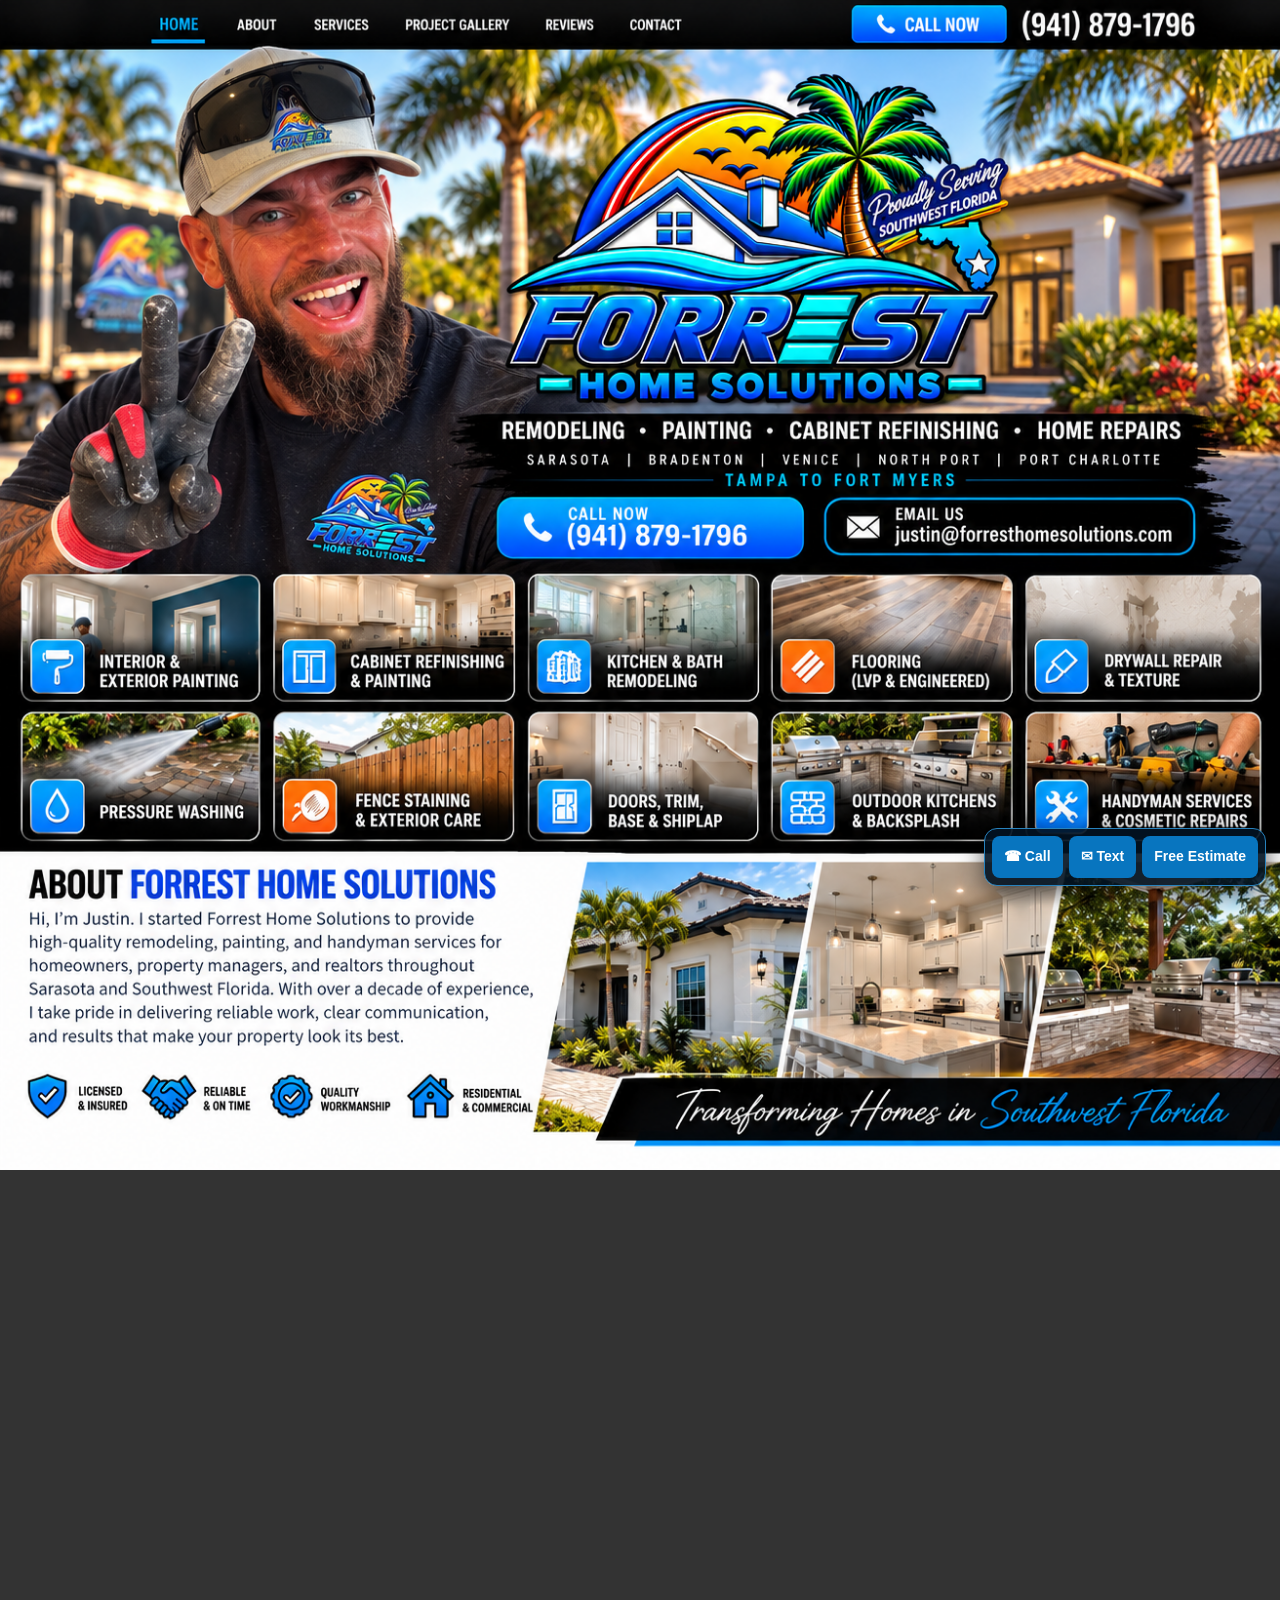
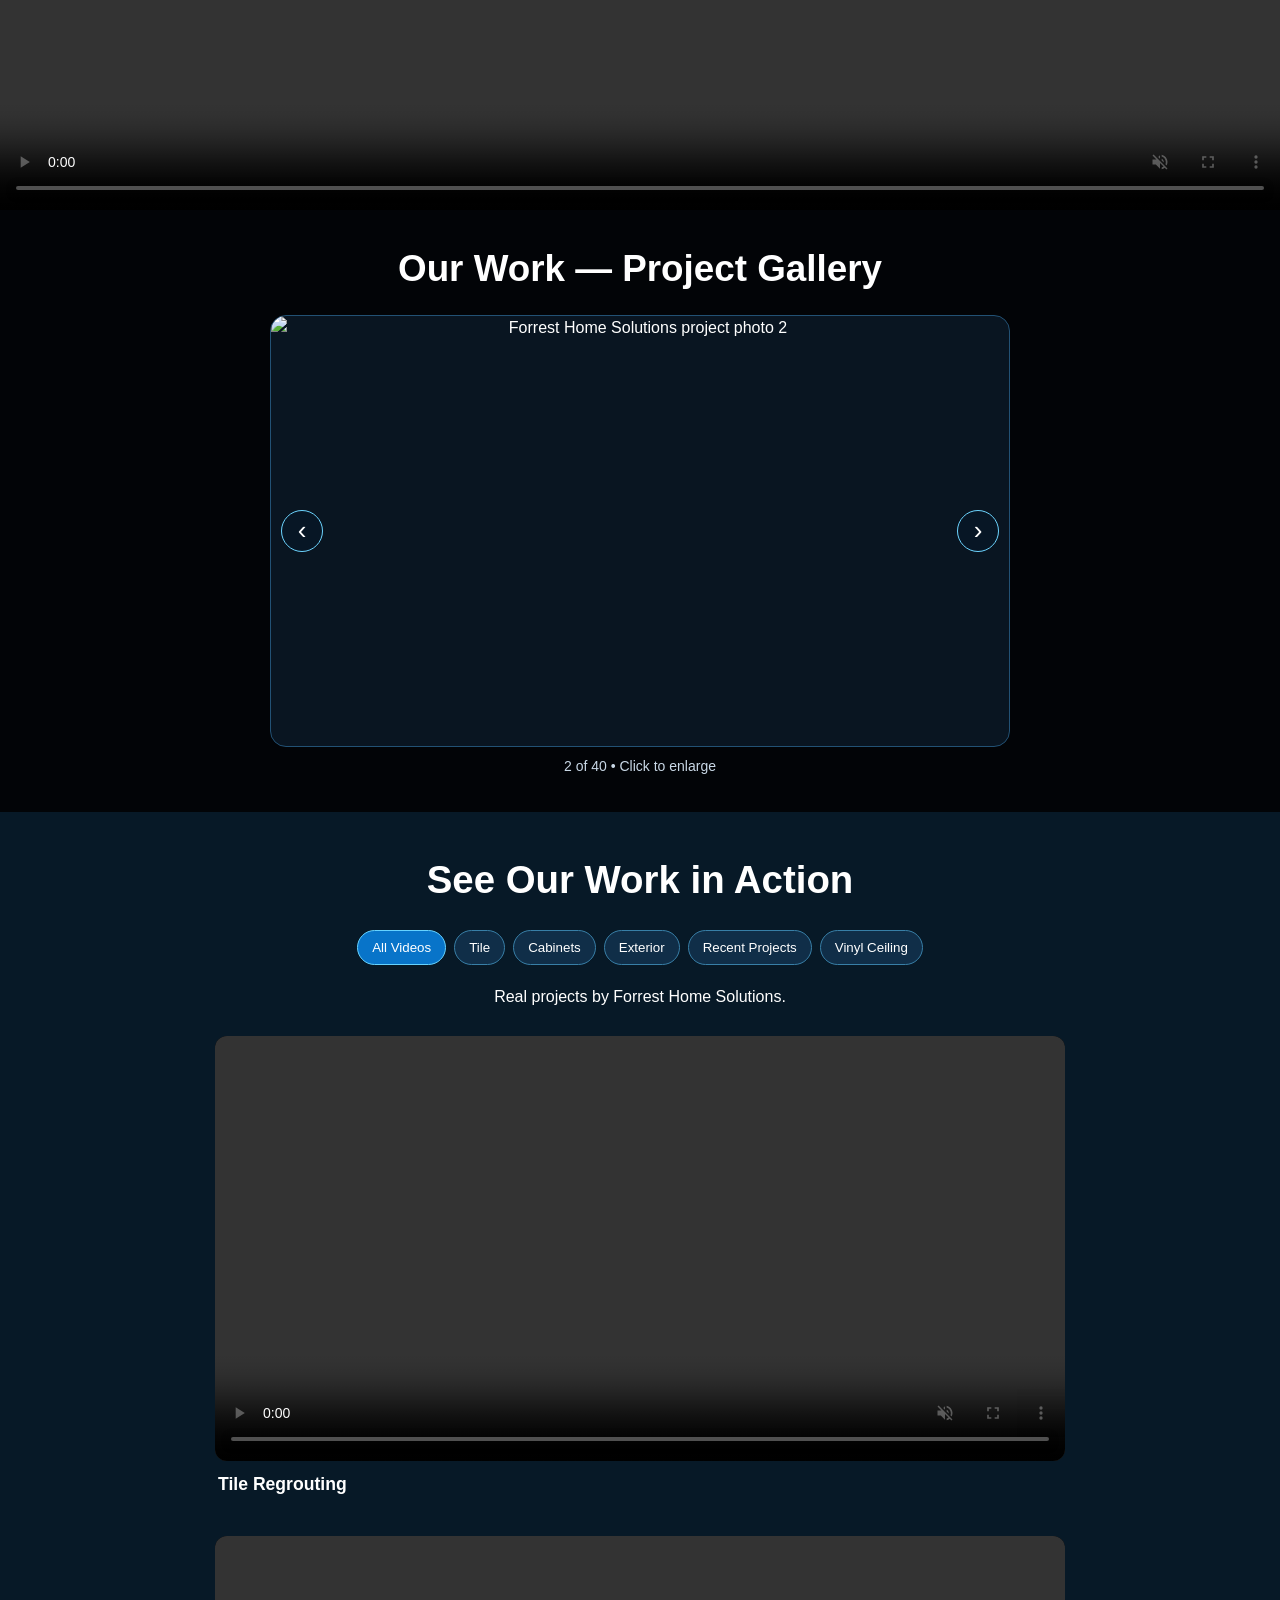
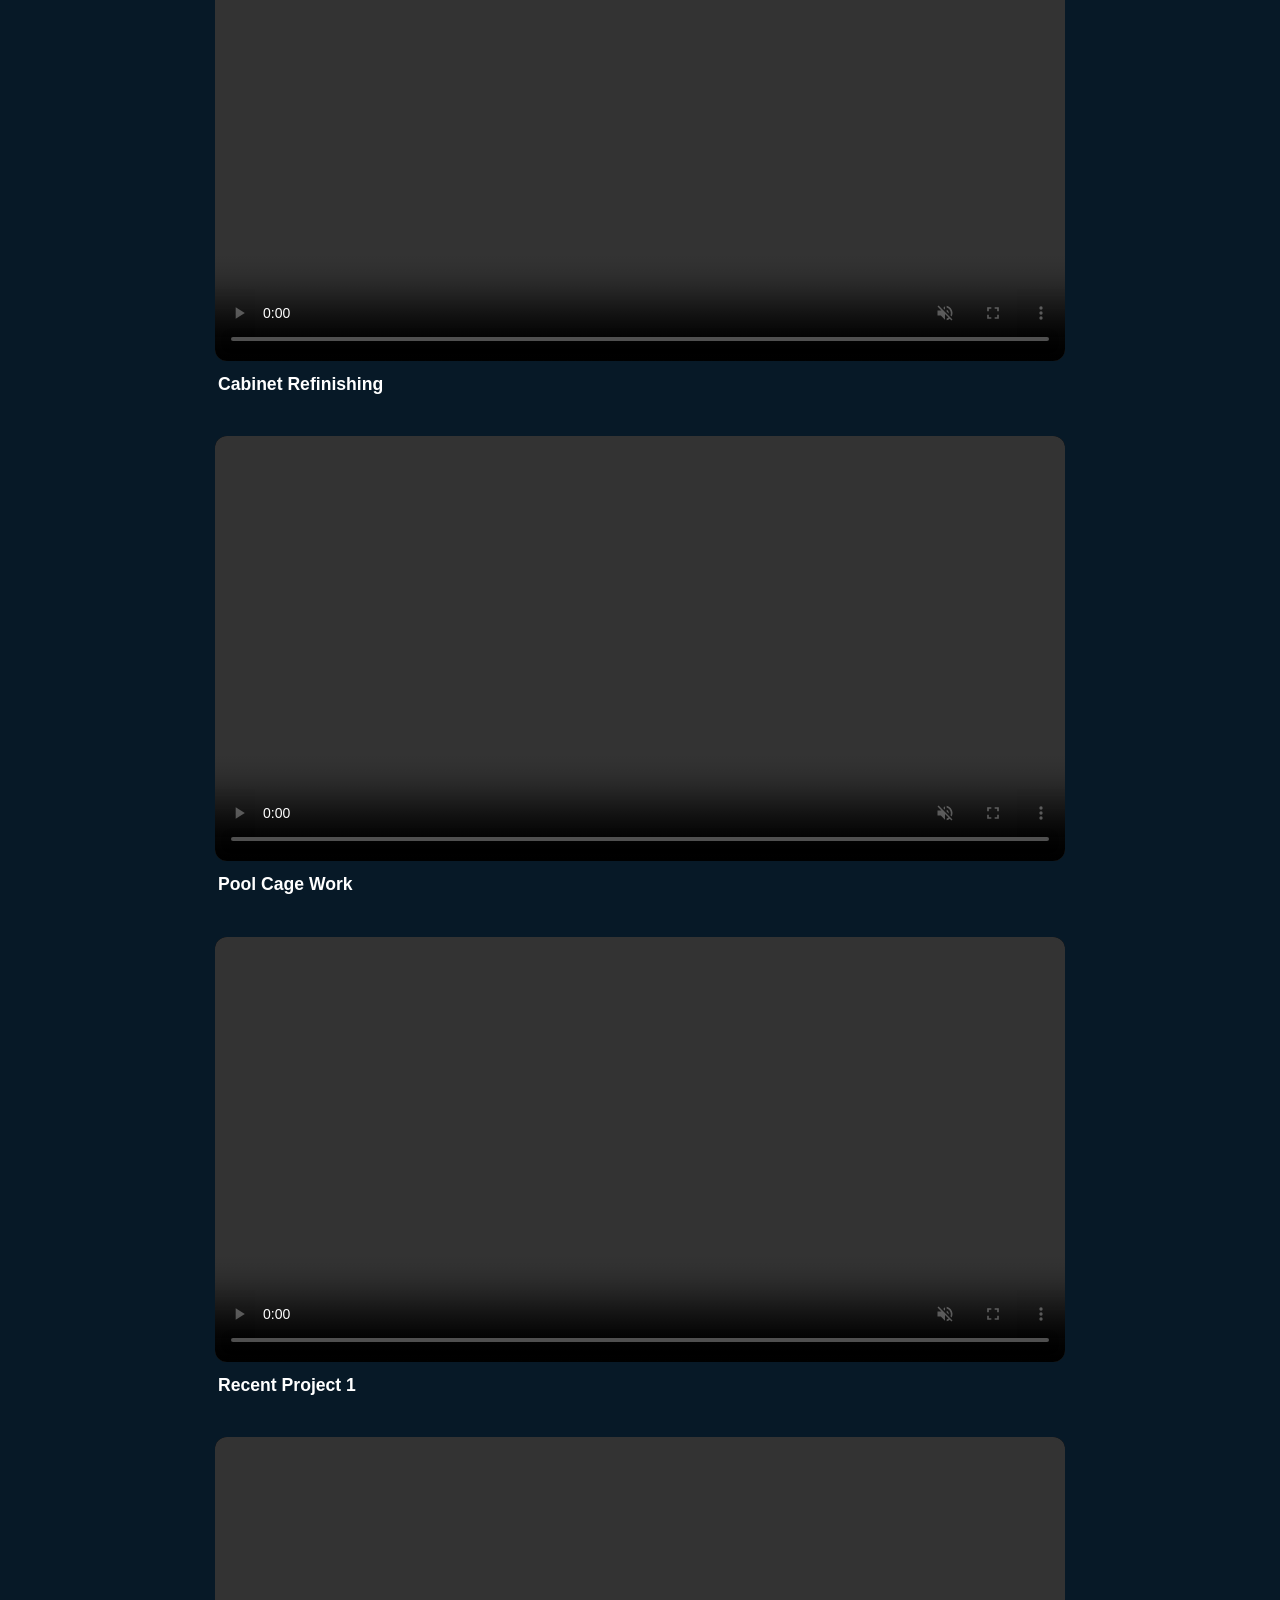
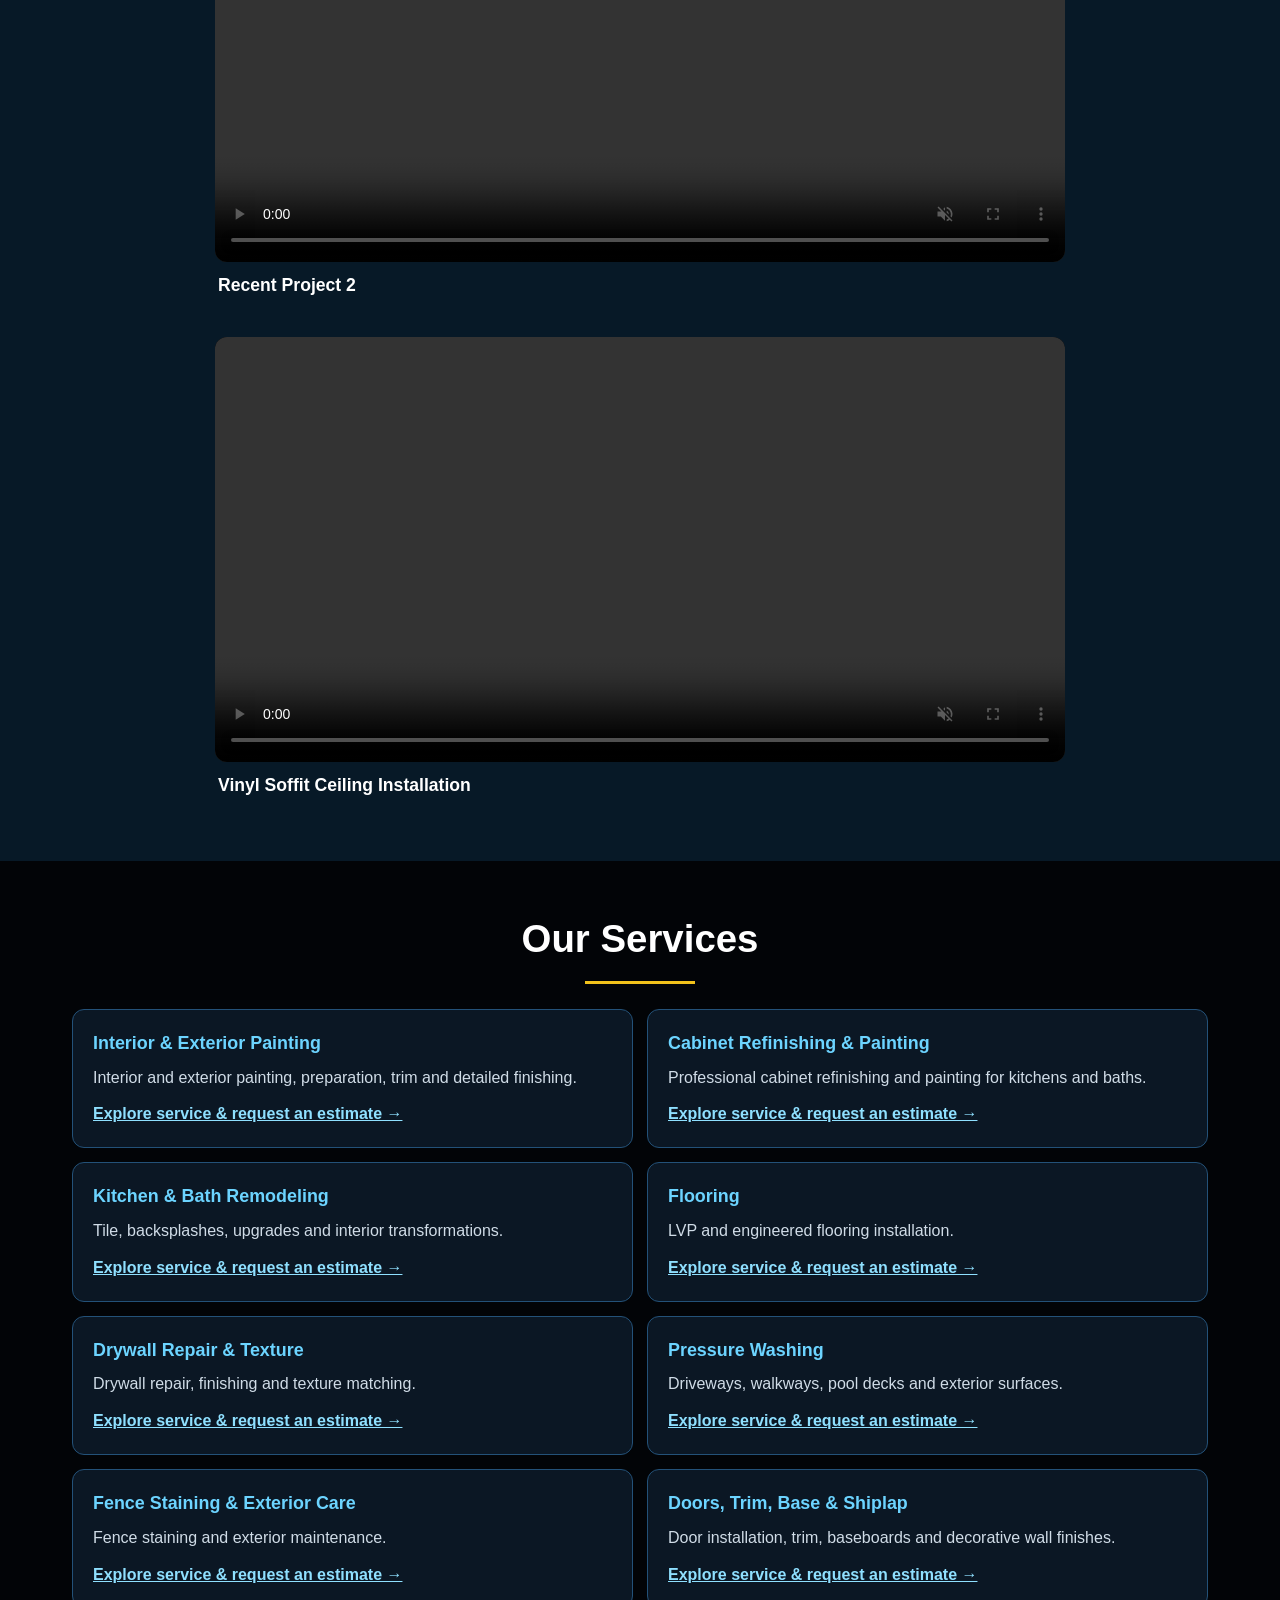
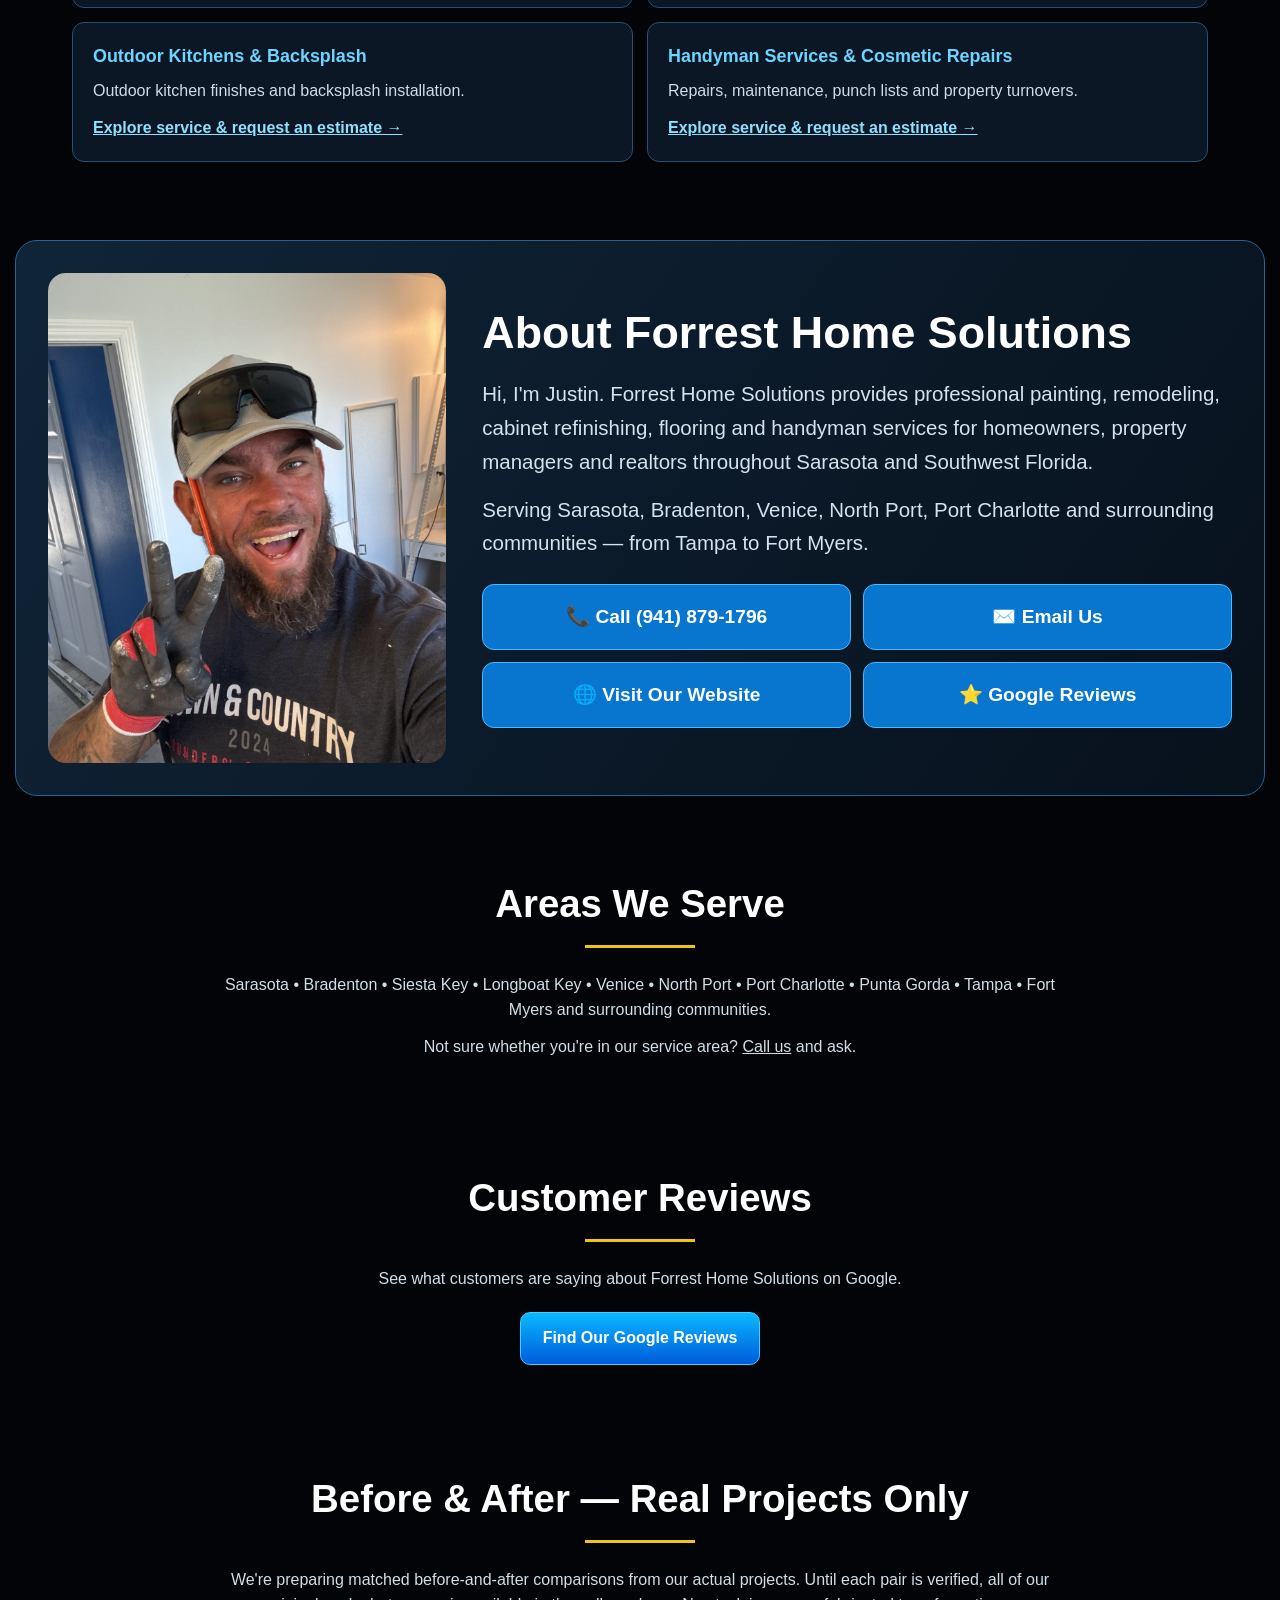
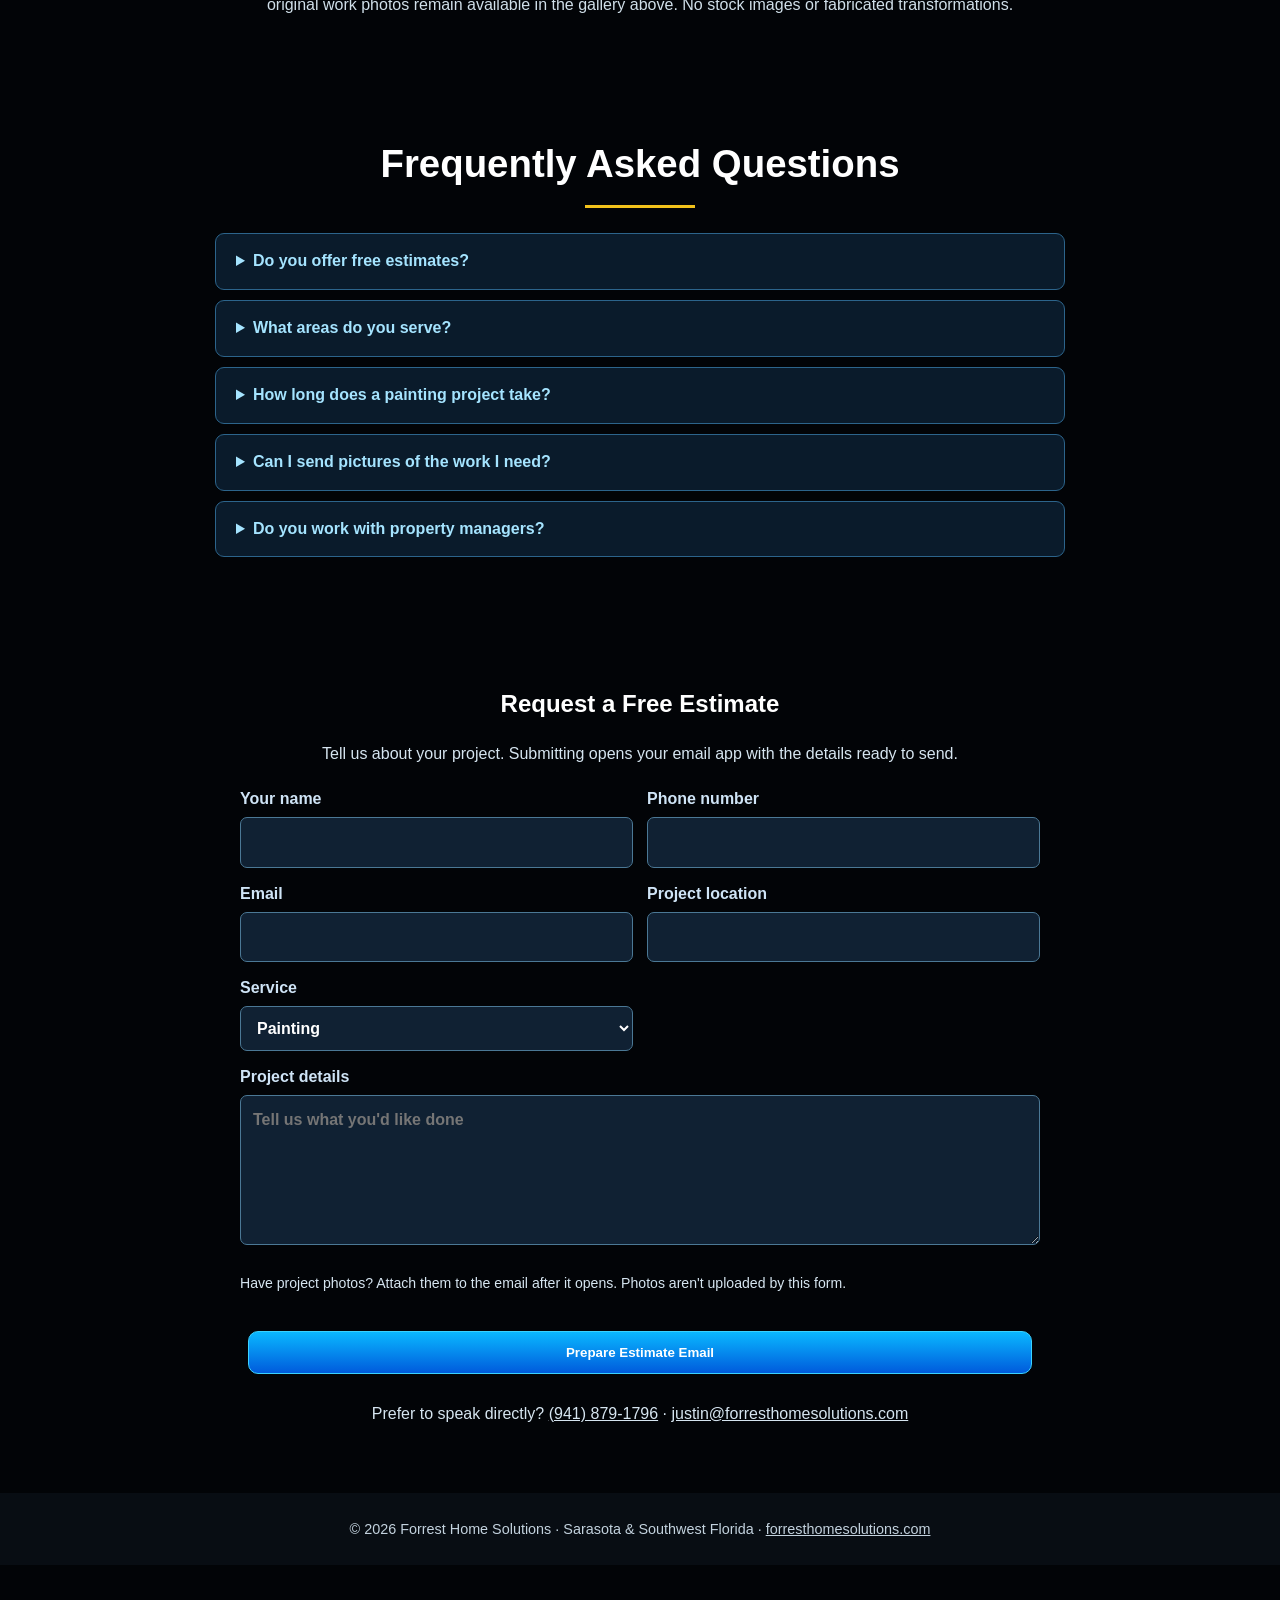
==== commit 2ea9fc5b: "Add files via upload" ====
--- a/index.html
+++ b/index.html
@@ -92,6 +92,17 @@
 .comparison input{position:absolute;z-index:2;bottom:12px;left:10%;width:80%;accent-color:#1ba8f0}
 .comparison .tag{position:absolute;z-index:1;top:12px;background:#031b2ccc;padding:6px 10px;border-radius:5px}
 .comparison .tag.before-tag{left:12px}.comparison .tag.after-tag{right:12px}
+</style><style>
+/* Enlarged, responsive About Forrest Home Solutions section */
+.about-feature{max-width:1250px!important;margin:30px auto!important;padding:32px!important;text-align:left!important;background:linear-gradient(125deg,#102438,#07111c);border:1px solid #276391;border-radius:22px}
+.about-feature-inner{display:grid;grid-template-columns:minmax(230px,0.85fr) minmax(0,1.6fr);align-items:center;gap:36px}
+.about-portrait img{display:block;width:100%;max-height:490px;object-fit:cover;object-position:center top;border-radius:18px}
+.about-info h2{font-size:clamp(1.8rem,3.5vw,3rem);line-height:1.12;margin:0 0 20px}
+.about-info p{font-size:clamp(1.05rem,1.6vw,1.3rem);line-height:1.65}
+.about-contact-actions{display:grid;grid-template-columns:repeat(2,minmax(0,1fr));gap:12px;margin-top:24px}
+.about-contact-actions a{display:flex;align-items:center;justify-content:center;text-align:center;min-height:66px;margin:0;padding:14px 12px;background:#0875cf;color:white!important;border:1px solid #4ab8ff;border-radius:12px;text-decoration:none;font-size:clamp(1rem,1.6vw,1.2rem);font-weight:800;overflow-wrap:anywhere}
+.about-contact-actions a:hover,.about-contact-actions a:focus-visible{background:#0052a4;outline:2px solid #fff}
+@media(max-width:750px){.about-feature{margin:18px 12px!important;padding:18px!important}.about-feature-inner{grid-template-columns:1fr;gap:18px}.about-portrait img{max-height:300px;object-fit:contain}.about-contact-actions{grid-template-columns:1fr}.about-contact-actions a{min-height:62px;font-size:1.12rem}}
 </style></head>
 <body id="home">
 <nav aria-label="Mobile quick actions" class="quick"><a href="tel:+19418791796">Call Now</a><a href="mailto:justin@forresthomesolutions.com">Email Us</a><a href="#services">Services</a><a href="#gallery">Our Work</a></nav>
@@ -124,7 +135,20 @@
 <section class="more" id="services"><h2>Our Services</h2><div class="service-grid">
 <article class="service" id="service-1"><h3>Interior &amp; Exterior Painting</h3><p>Interior and exterior painting, preparation, trim and detailed finishing.</p><a class="service-link" href="painting.html">Explore service &amp; request an estimate →</a></article><article class="service" id="service-2"><h3>Cabinet Refinishing &amp; Painting</h3><p>Professional cabinet refinishing and painting for kitchens and baths.</p><a class="service-link" href="cabinets.html">Explore service &amp; request an estimate →</a></article><article class="service" id="service-3"><h3>Kitchen &amp; Bath Remodeling</h3><p>Tile, backsplashes, upgrades and interior transformations.</p><a class="service-link" href="remodeling.html">Explore service &amp; request an estimate →</a></article><article class="service" id="service-4"><h3>Flooring</h3><p>LVP and engineered flooring installation.</p><a class="service-link" href="flooring.html">Explore service &amp; request an estimate →</a></article><article class="service" id="service-5"><h3>Drywall Repair &amp; Texture</h3><p>Drywall repair, finishing and texture matching.</p><a class="service-link" href="drywall.html">Explore service &amp; request an estimate →</a></article><article class="service" id="service-6"><h3>Pressure Washing</h3><p>Driveways, walkways, pool decks and exterior surfaces.</p><a class="service-link" href="pressure-washing.html">Explore service &amp; request an estimate →</a></article><article class="service" id="service-7"><h3>Fence Staining &amp; Exterior Care</h3><p>Fence staining and exterior maintenance.</p><a class="service-link" href="repairs.html">Explore service &amp; request an estimate →</a></article><article class="service" id="service-8"><h3>Doors, Trim, Base &amp; Shiplap</h3><p>Door installation, trim, baseboards and decorative wall finishes.</p><a class="service-link" href="carpentry.html">Explore service &amp; request an estimate →</a></article><article class="service" id="service-9"><h3>Outdoor Kitchens &amp; Backsplash</h3><p>Outdoor kitchen finishes and backsplash installation.</p><a class="service-link" href="tile.html">Explore service &amp; request an estimate →</a></article><article class="service" id="service-10"><h3>Handyman Services &amp; Cosmetic Repairs</h3><p>Repairs, maintenance, punch lists and property turnovers.</p><a class="service-link" href="repairs.html">Explore service &amp; request an estimate →</a></article>
 </div></section>
-<section class="about" id="about"><h2>About Forrest Home Solutions</h2><p>Hi, I'm Justin. Forrest Home Solutions provides professional painting, remodeling, cabinet refinishing, flooring and handyman services for homeowners, property managers and realtors throughout Sarasota and Southwest Florida.</p><p>Serving Sarasota, Bradenton, Venice, North Port, Port Charlotte and surrounding communities — from Tampa to Fort Myers.</p></section><section class="more area-section" id="areas"><h2>Areas We Serve</h2><p>Sarasota • Bradenton • Siesta Key • Longboat Key • Venice • North Port • Port Charlotte • Punta Gorda • Tampa • Fort Myers and surrounding communities.</p><p>Not sure whether you're in our service area? <a href="tel:+19418791796">Call us</a> and ask.</p></section>
+<section class="about about-feature" id="about">
+<div class="about-feature-inner">
+<div class="about-portrait"><img src="justin.jpg" alt="Forrest Home Solutions owner Justin" loading="lazy"></div>
+<div class="about-info">
+<h2>About Forrest Home Solutions</h2>
+<p>Hi, I'm Justin. Forrest Home Solutions provides professional painting, remodeling, cabinet refinishing, flooring and handyman services for homeowners, property managers and realtors throughout Sarasota and Southwest Florida.</p>
+<p>Serving Sarasota, Bradenton, Venice, North Port, Port Charlotte and surrounding communities — from Tampa to Fort Myers.</p>
+<div class="about-contact-actions">
+<a href="tel:+19418791796">📞 Call (941) 879-1796</a>
+<a href="mailto:justin@forresthomesolutions.com">✉️ Email Us</a>
+<a href="https://forresthomesolutions.com">🌐 Visit Our Website</a>
+<a href="https://www.google.com/search?q=Forrest+Home+Solutions+Sarasota+Florida+Google+reviews" target="_blank" rel="noopener noreferrer">⭐ Google Reviews</a>
+</div>
+</div></div></section><section class="more area-section" id="areas"><h2>Areas We Serve</h2><p>Sarasota • Bradenton • Siesta Key • Longboat Key • Venice • North Port • Port Charlotte • Punta Gorda • Tampa • Fort Myers and surrounding communities.</p><p>Not sure whether you're in our service area? <a href="tel:+19418791796">Call us</a> and ask.</p></section>
 <section class="more reviews-section" id="reviews"><h2>Customer Reviews</h2><p>See what customers are saying about Forrest Home Solutions on Google.</p><a class="cta" href="https://www.google.com/search?q=Forrest+Home+Solutions+Sarasota+Florida+Google+reviews" rel="noopener noreferrer" target="_blank">Find Our Google Reviews</a></section>
 <section class="more before-after" id="before-after"><h2>Before &amp; After — Real Projects Only</h2><p>We're preparing matched before-and-after comparisons from our actual projects. Until each pair is verified, all of our original work photos remain available in the gallery above. No stock images or fabricated transformations.</p><div aria-live="polite" class="comparison-list" id="verified-comparisons"></div></section>
 <section class="more faq" id="faq"><h2>Frequently Asked Questions</h2>
